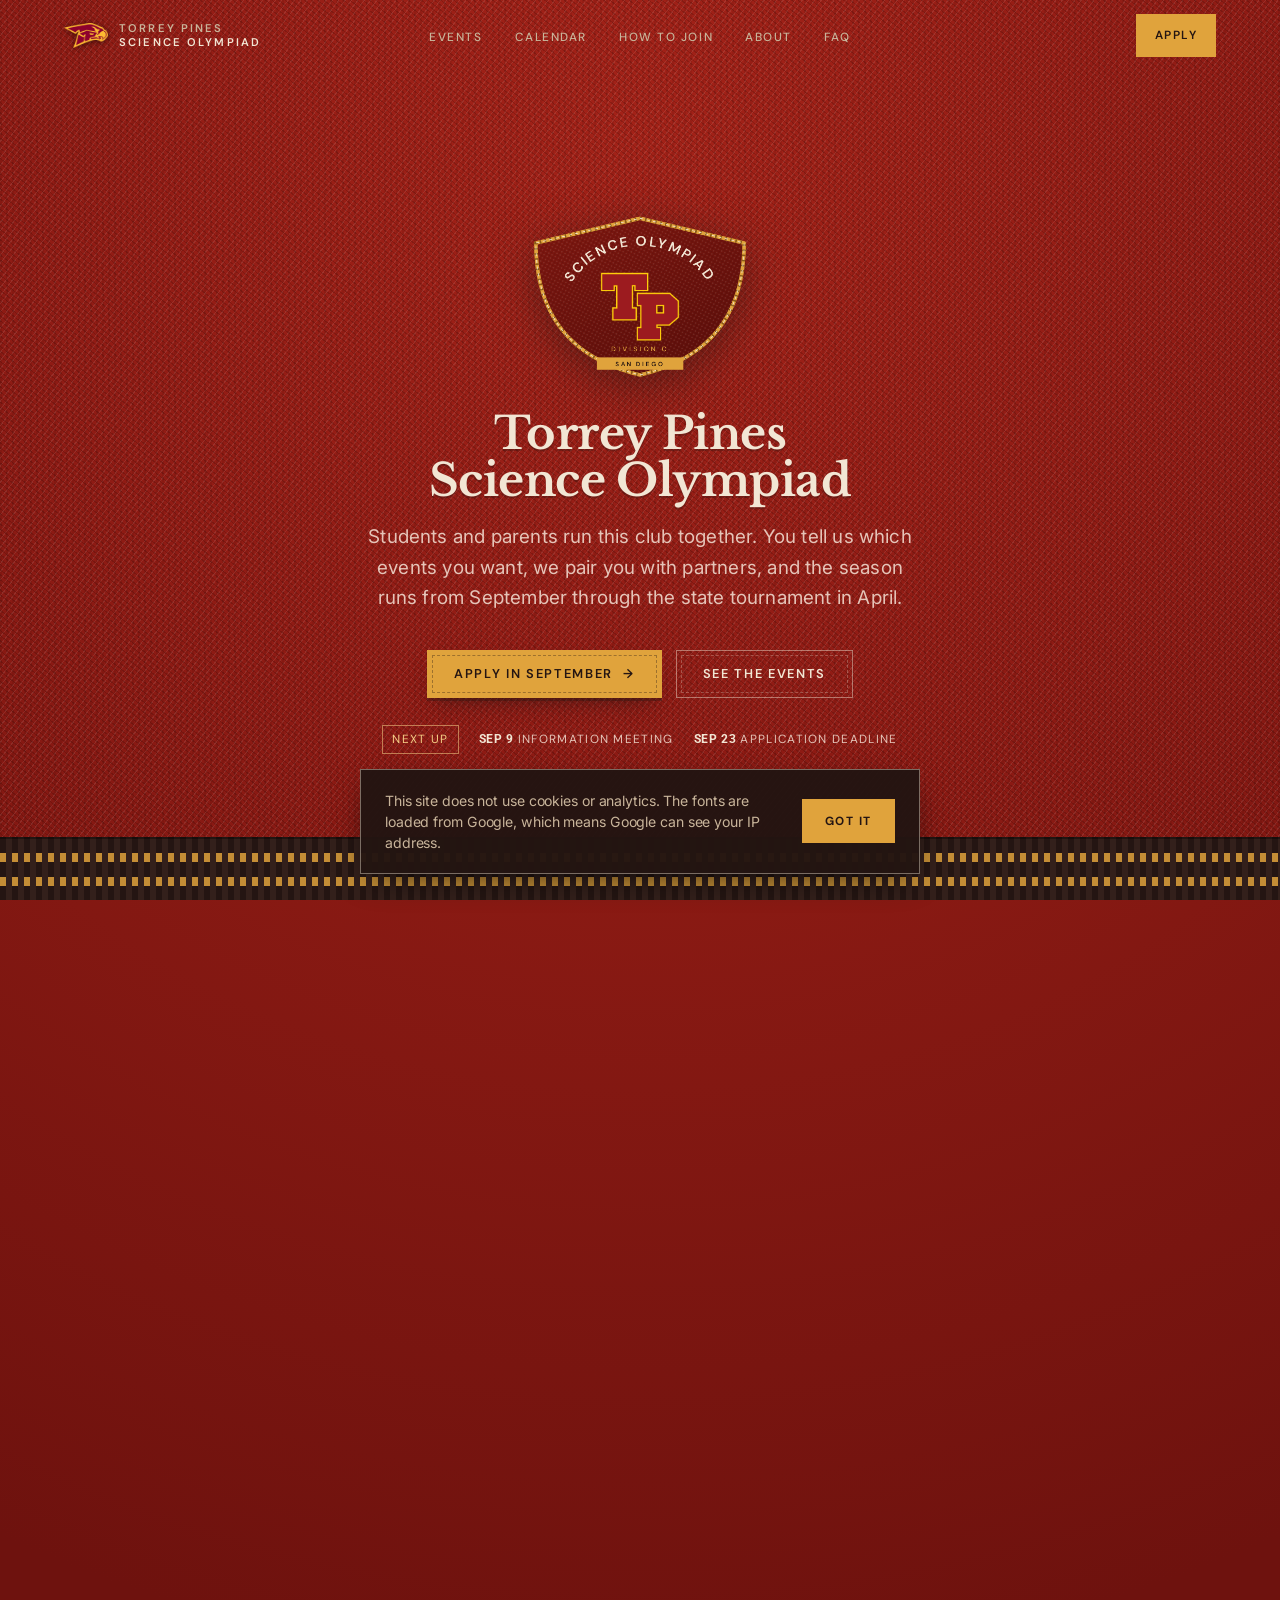
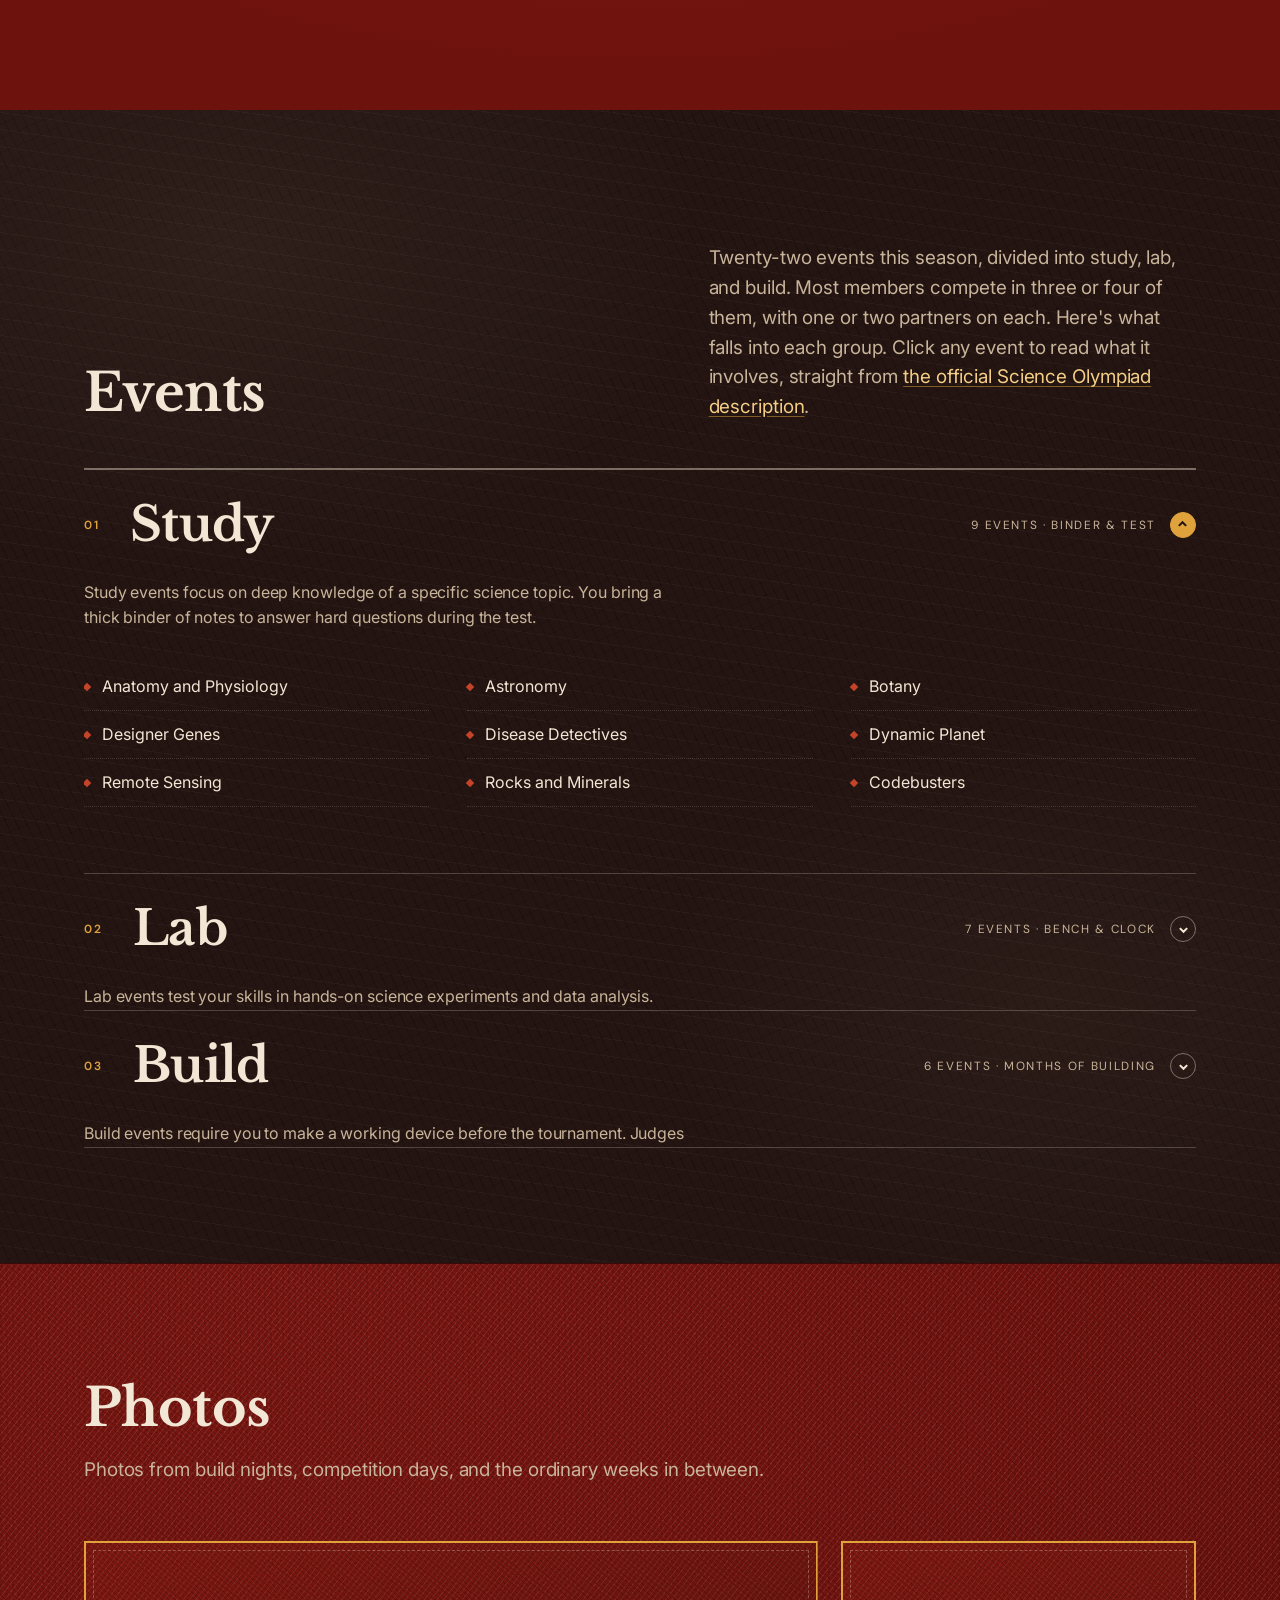
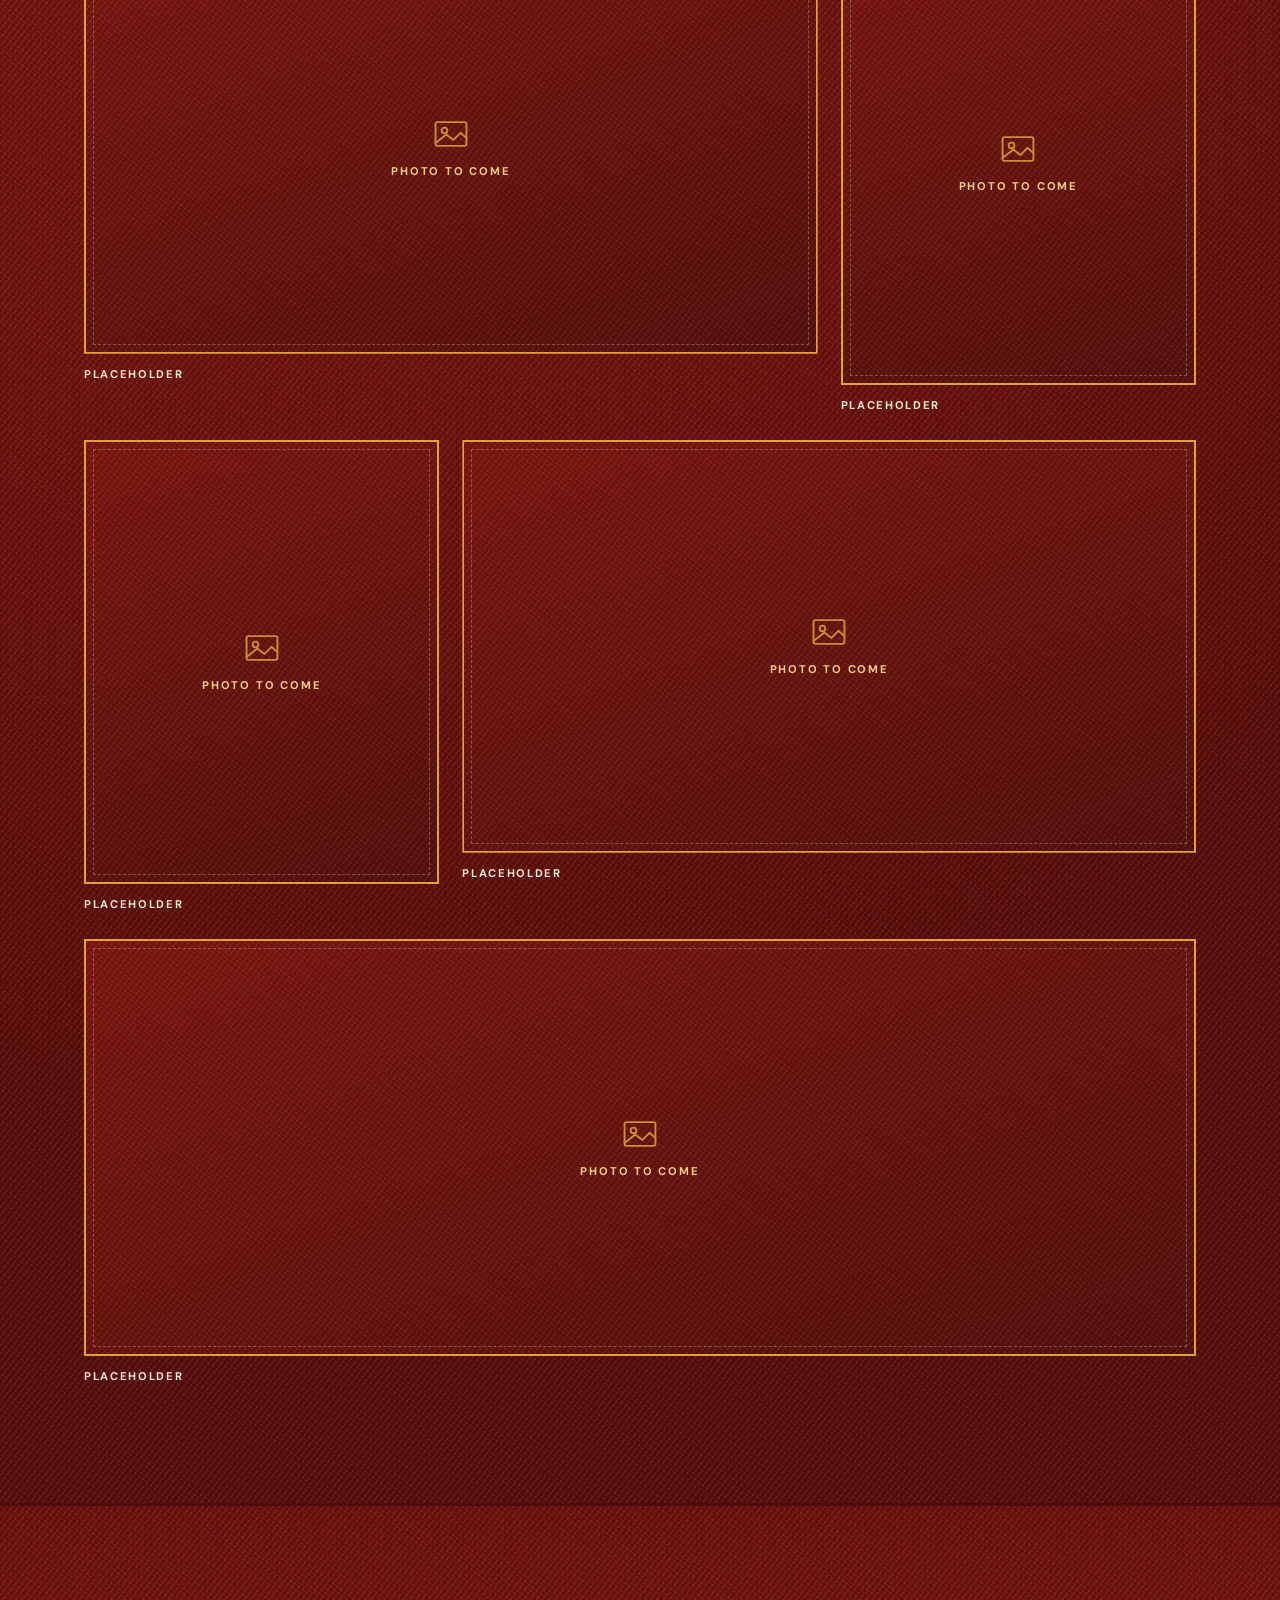
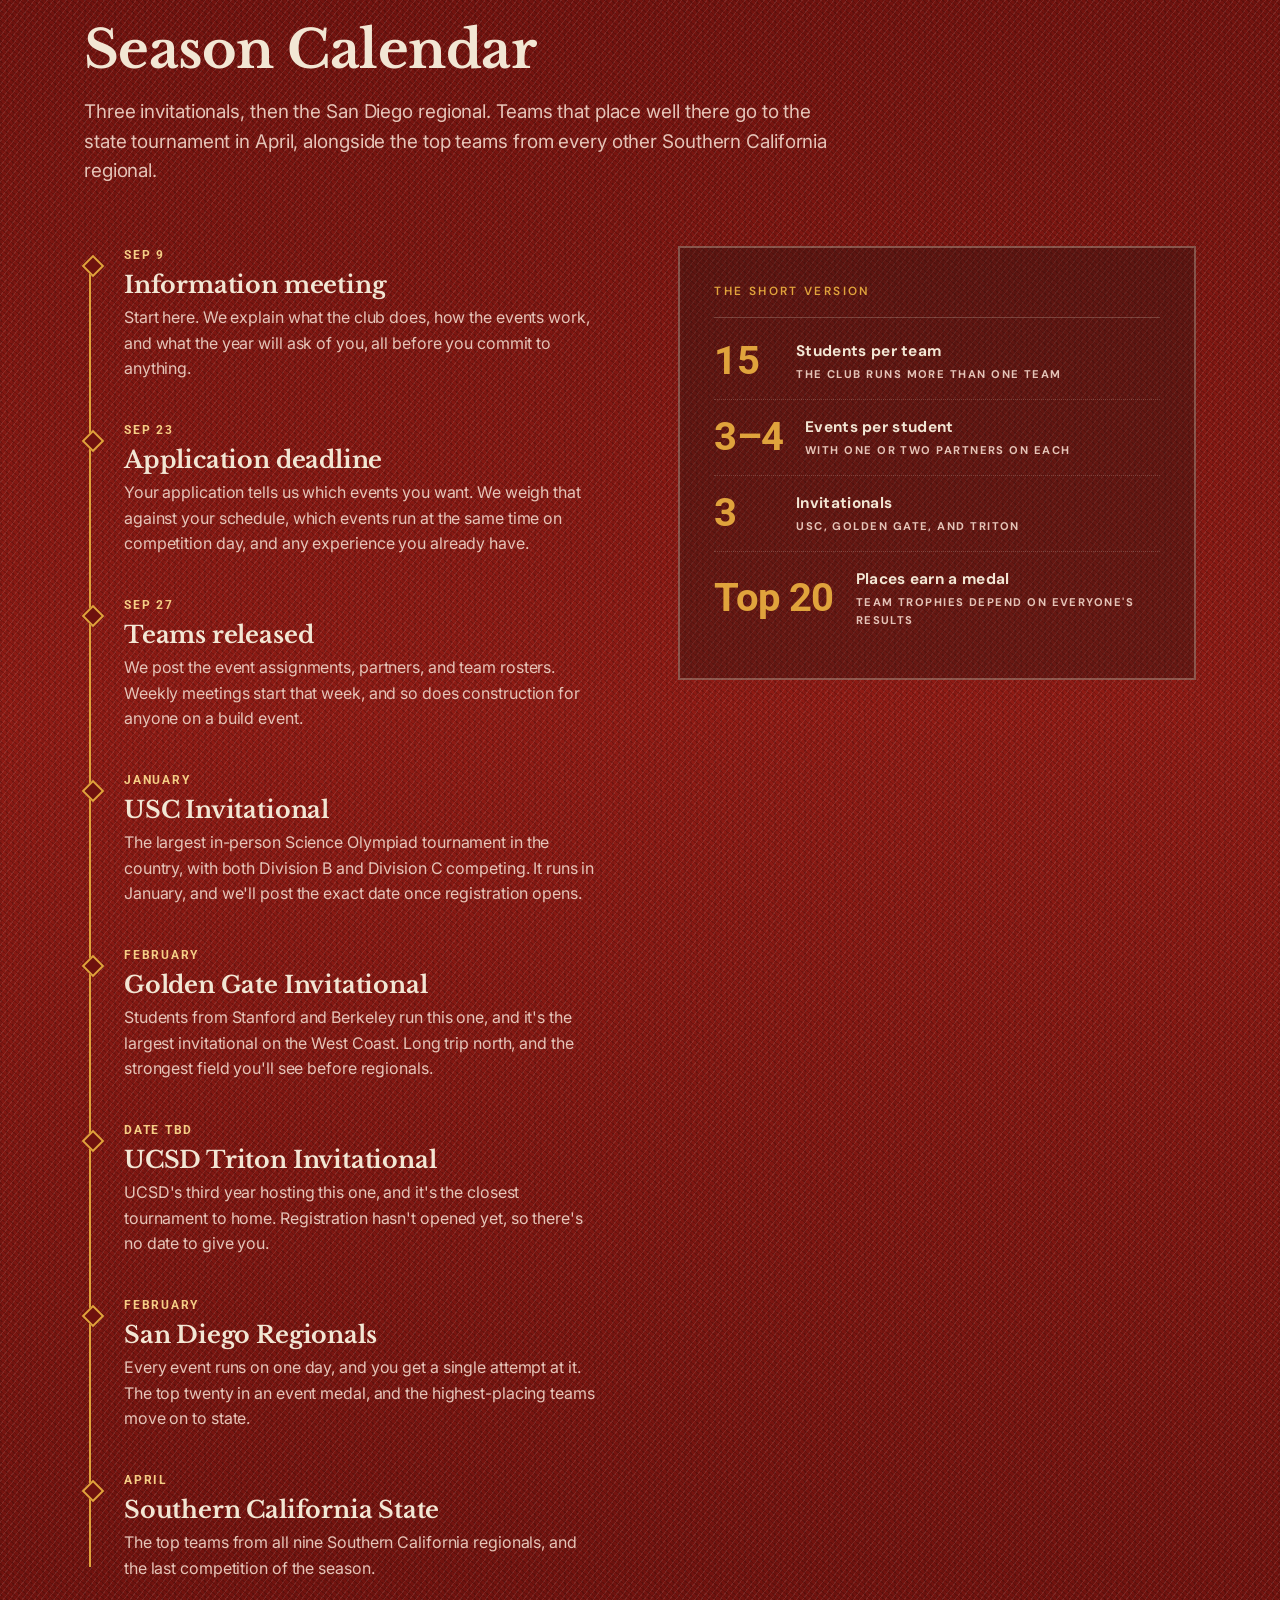
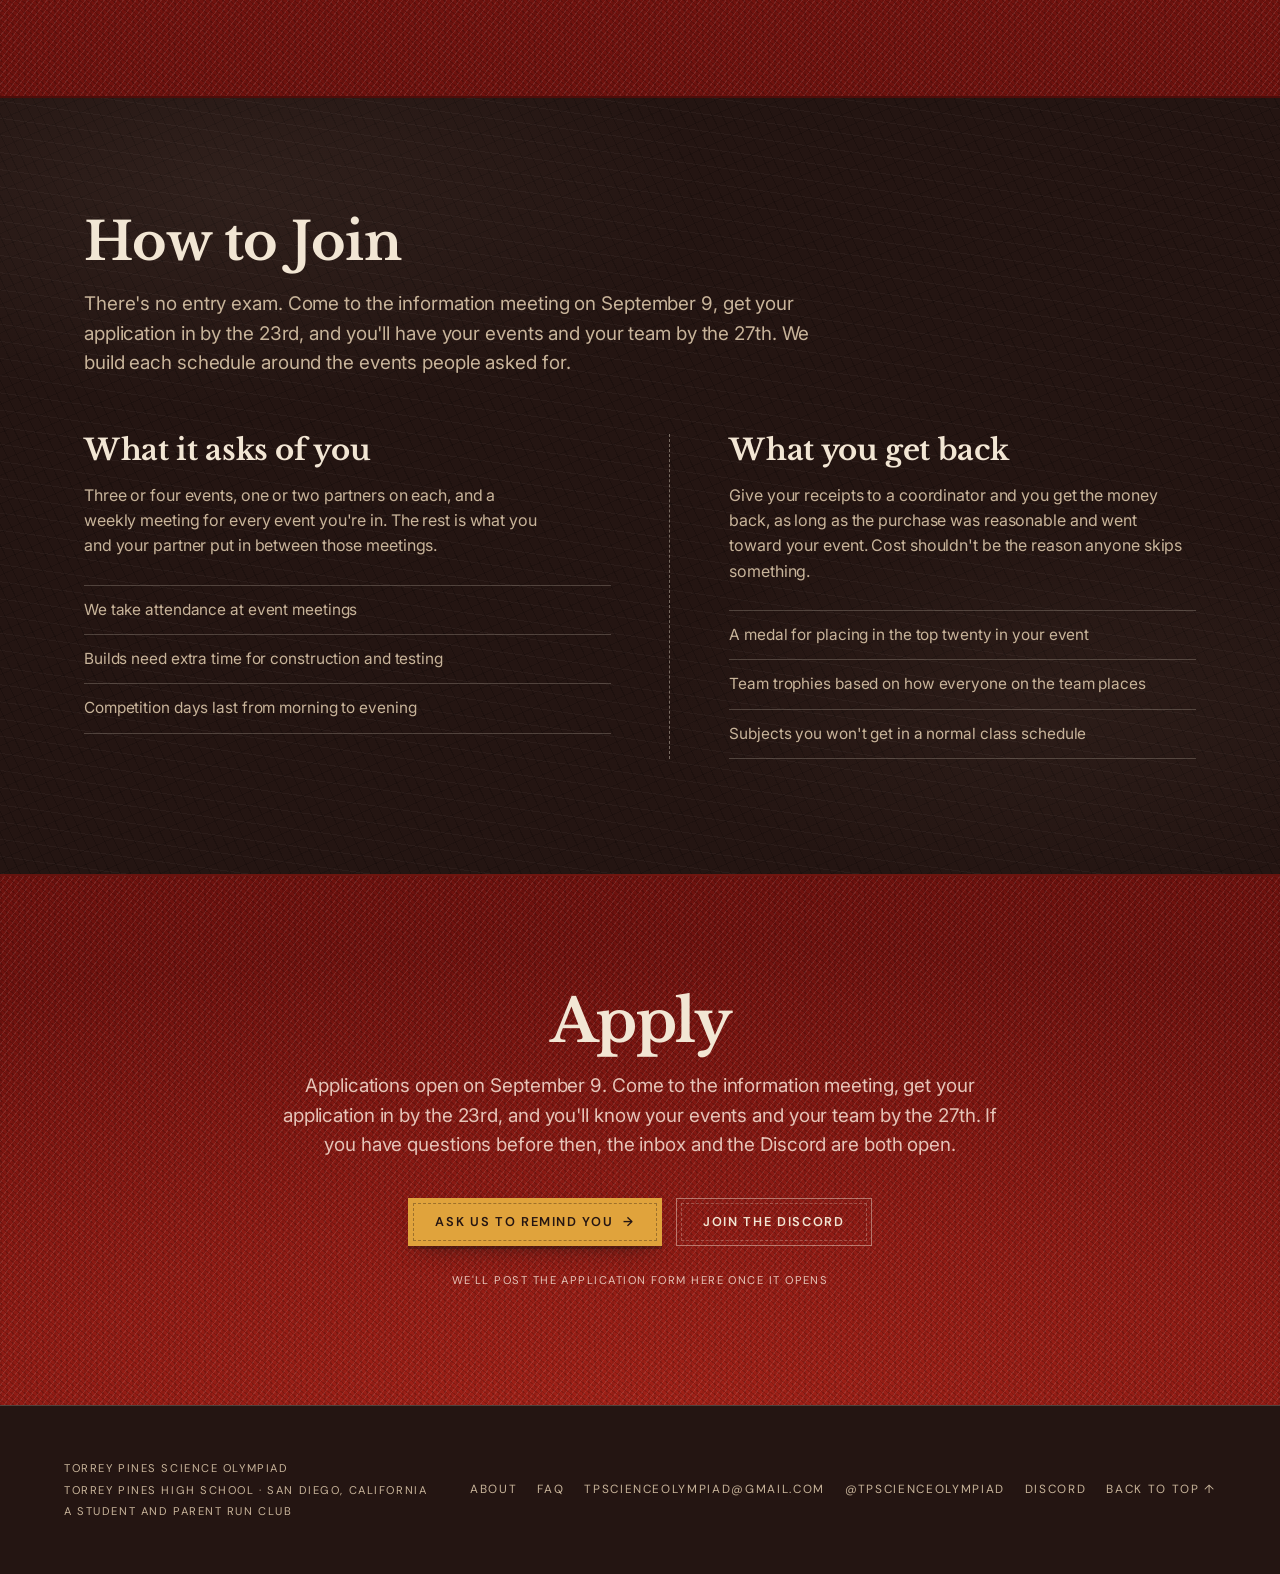
==== index.html @ 306f5f59 "changes" ====
<!DOCTYPE html>
<html lang="en">
<head>
<meta charset="UTF-8">
<meta name="viewport" content="width=device-width, initial-scale=1.0">
<meta name="description" content="The Science Olympiad club at Torrey Pines High School in San Diego, run by students and parents together. Twenty-two events, teams of fifteen students, and applications that open every September.">
<title>Torrey Pines Science Olympiad</title>

<!-- Tab icon + search/social preview: the school mark -->
<link rel="icon" type="image/png" href="Torrey-Pines-High-School-Logo.png">
<link rel="apple-touch-icon" href="Torrey-Pines-High-School-Logo.png">
<meta property="og:title" content="Torrey Pines Science Olympiad">
<meta property="og:description" content="The Science Olympiad club at Torrey Pines High School in San Diego. Twenty-two events, teams of fifteen students, and applications that open every September.">
<meta property="og:image" content="Torrey-Pines-High-School-Logo.png">
<meta property="og:type" content="website">
<meta name="twitter:card" content="summary_large_image">

<link rel="preconnect" href="https://fonts.googleapis.com">
<link rel="preconnect" href="https://fonts.gstatic.com" crossorigin>
<link href="https://fonts.googleapis.com/css2?family=DM+Sans:wght@500;700&family=Inter:wght@400;500;600&family=Libre+Baskerville:wght@700&family=Roboto:wght@400;500;700&display=swap" rel="stylesheet">

<link rel="stylesheet" href="styles.css">

<!-- Arms the JS-only states (scroll reveals, collapsed accordions) before
     first paint. Without this they arm in main.js and the page visibly
     flashes fully-open, then collapses. With JS off the class never lands
     and every one of those states stays open and readable. -->
<script>document.documentElement.classList.add('js');</script>
</head>
<body>
<!--
  THESIS: Science Olympiad medals are varsity awards that never get varsity
  treatment. This page gives the team the jacket, and refuses the dark-navy
  particle-canvas "science site" the category always ships.
  OWN-WORLD: Melton wool red (#8E1B14) as the field, chenille ember (#C4442A),
  gold bullion (#E0A33C), bone thread (#F2E6D4) on sleeve leather (#241512).
  Chain-stitch dashed seams, knit hem banding, felt grain, sewn-label buttons.
  Libre Baskerville display (the diploma serif) / Inter body / DM Sans labels
  and patch lettering / Roboto tabular figures.
  STORY: A TPHS student sees a team that treats its science like a varsity
  sport, finds the events they'd compete in, sees the season, signs up.
  FIRST VIEWPORT: Full-bleed wool field; a drawn-on chenille crest patch at
  jacket scale centered; uppercase display headline beneath; two sewn-label
  actions, "Sign up for tryouts" primary in bullion; knit hem closes the fold.
  FORM: Varsity Chenille, candidate 5 of the grounded list; seed key 071bee8f.
  FINISH: unreviewed and undocumented is unfinished; this build ends with the
  finish review, the verdict, and DESIGN.md
-->

<a class="skip" href="#main">Skip to content</a>

<!-- ══════════════════════════════════════════════════════════════════
     THE FALCON MARK
     The real school logo is used as an image asset: Torrey-Pines-High-School-Logo.png
     (or .svg) sitting beside this file. It is NOT redrawn or traced,
     the file itself is the mark, in the nav, the hero crest, and the
     scroll-driven flight.
     ══════════════════════════════════════════════════════════════════ -->

<nav class="nav" id="nav">
  <a class="mark" href="#top">
    <img class="mark-patch" src="Torrey-Pines-High-School-Logo.png" alt=""
         width="448" height="248" decoding="async">
    <span class="mark-txt"><span>Torrey Pines</span><b>Science Olympiad</b></span>
  </a>
  <div class="nav-panel" id="navPanel">
    <ul class="nav-links">
    <li><a href="#roster">Events</a></li>
    <li><a href="#season">Calendar</a></li>
    <li><a href="#how">How to join</a></li>
    <li><a href="about.html">About</a></li>
    <li><a href="faq.html">FAQ</a></li>
    </ul>
  </div>
  <div class="nav-end">
    <a class="nav-cta" href="#join">Apply</a>
    <button class="nav-toggle" id="navToggle" type="button"
            aria-expanded="false" aria-controls="navPanel">
      <svg viewBox="0 0 24 24" aria-hidden="true">
        <path d="M4 7h16"/><path d="M4 12h16"/><path d="M4 17h16"/>
      </svg>
      <span class="nav-toggle-t">Menu</span>
    </button>
  </div>
</nav>

<main id="main">

<!-- ══════ HERO ══════
     The hero is the falcon runway: a tall scroll stage whose canvas
     flies the school mark behind the pinned copy. -->
<header class="hero" id="top">
 <div class="hero-stage felt">
  <!-- Decorative. The flight carries no information the copy does not,
       so it is hidden from assistive tech rather than described to it. -->
  <canvas id="falconCanvas" class="hero-canvas" aria-hidden="true"></canvas>
  <div class="hero-body">
    <div>
      <!-- Chenille award patch, drawn as SVG and stitched on at load -->
      <svg class="crest" viewBox="0 0 520 340" role="img"
           aria-label="Torrey Pines Science Olympiad chenille award patch">
        <defs>
          <!-- chenille pile: soft vertical shading, the yarn catching light -->
          <linearGradient id="chen" x1="0" y1="0" x2="0" y2="1">
            <stop offset="0"   stop-color="#D9603F"/>
            <stop offset=".45" stop-color="#C4442A"/>
            <stop offset="1"   stop-color="#94261A"/>
          </linearGradient>
          <!-- felt shield backing -->
          <linearGradient id="feltbg" x1=".2" y1="0" x2=".8" y2="1">
            <stop offset="0" stop-color="#7C1710"/>
            <stop offset="1" stop-color="#5C0F0B"/>
          </linearGradient>
          <!-- chenille tufting texture -->
          <pattern id="tuft" width="7" height="7" patternUnits="userSpaceOnUse"
                   patternTransform="rotate(28)">
            <rect width="7" height="7" fill="none"/>
            <circle cx="1.6" cy="1.6" r="1.5" fill="#F2E6D4" opacity=".13"/>
            <circle cx="5.1" cy="5.1" r="1.3" fill="#241512" opacity=".16"/>
          </pattern>
          <!-- shield silhouette, reused as backing and clip -->
          <path id="shield"
                d="M260 18 L462 66 C462 214 386 292 260 322 C134 292 58 214 58 66 Z"/>
          <clipPath id="shieldClip"><use href="#shield"/></clipPath>

          <path id="arcTop" d="M124 150 A150 136 0 0 1 396 150"/>
        </defs>

        <!-- felt backing -->
        <use class="ring" href="#shield" fill="url(#feltbg)"/>
        <g clip-path="url(#shieldClip)">
          <use class="ring" href="#shield" fill="url(#tuft)"/>
        </g>

        <!-- bullion merrow edge: solid rope + stitch dashes -->
        <use class="ring" href="#shield" fill="none" stroke="#E0A33C" stroke-width="7"
             stroke-linejoin="round"/>
        <use class="ring" href="#shield" fill="none" stroke="#8A5A18" stroke-width="7"
             stroke-linejoin="round" stroke-dasharray="3 7" opacity=".7"/>
        <use class="ring" href="#shield" fill="none" stroke="#F2E6D4" stroke-width="1.4"
             stroke-linejoin="round" stroke-dasharray="6 7" opacity=".5"
             transform="translate(260 170) scale(.9) translate(-260 -170)"/>

        <!-- the school logo, embroidered onto the patch -->
        <g class="letter">
          <image href="cropped-faviconTP.png"
                 x="180" y="112" width="160" height="160"
                 preserveAspectRatio="xMidYMid meet"/>
        </g>

        <!-- arced chain-stitch lettering -->
        <text class="arcpath" font-family="DM Sans, system-ui, sans-serif"
              font-size="27" font-weight="600" letter-spacing="4"
              fill="#F2E6D4">
          <textPath href="#arcTop" startOffset="50%" text-anchor="middle">SCIENCE OLYMPIAD</textPath>
        </text>
        <!-- division line, straight-stitched under the letter -->
        <text class="arcpath" x="260" y="276" text-anchor="middle"
              font-family="DM Sans, system-ui, sans-serif" font-size="13"
              font-weight="500" letter-spacing="4" fill="#E0A33C"
              >DIVISION C</text>

        <!-- season bar, chain-stitched across the point -->
        <g class="yr">
          <rect x="176" y="288" width="168" height="24" fill="#E0A33C"/>
          <text x="260" y="305" text-anchor="middle"
                font-family="DM Sans, system-ui, sans-serif" font-size="12"
                font-weight="600" letter-spacing="3.4" fill="#241512">SAN DIEGO</text>
        </g>
      </svg>

      <h1 class="hero-title">Torrey Pines Science Olympiad</h1>
      <p class="hero-sub">Students and parents run this club together. You tell us which events you want, we pair you with partners, and the season runs from September through the state tournament in April.</p>

      <div class="hero-actions">
        <a class="label-btn" href="#join">Apply in September <span class="arw" aria-hidden="true">→</span></a>
        <a class="label-btn ghost" href="#roster">See the events</a>
      </div>

      <!-- next date up, straight from the calendar -->
      <p class="hero-next">
        <span class="hero-next-k">Next up</span>
        <span class="hero-next-v"><b>Sep&nbsp;9</b> Information meeting</span>
        <span class="hero-next-v"><b>Sep&nbsp;23</b> Application deadline</span>
      </p>
    </div>
  </div>

  <!-- Keep-scrolling cue. Decorative: JS shows it only at scroll position 0
       and removes it permanently on the first scroll. -->
  <div class="cue" aria-hidden="true"><span></span></div>

  <div class="hem" aria-hidden="true">
    <span class="hem-band a"></span>
    <span class="hem-band b"></span>
  </div>
 </div>
</header>

<!-- ══════ ROSTER ══════ -->
<section class="roster hide" id="roster">
  <div class="shell">
    <div class="roster-head">
      <h2 class="h2">Events</h2>
      <p class="lede">Twenty-two events this season, divided into study, lab, and build. Most members compete in three or four of them, with one or two partners on each. Here's what falls into each group. Click any event to read what it involves, straight from <a class="lede-a" href="https://www.soinc.org/learn/c-event-short-descriptions" target="_blank" rel="noopener">the official Science Olympiad description</a>.</p>
    </div>

    <div class="discipline">
      <button class="disc-row" aria-expanded="false" aria-controls="p-study">
        <span class="disc-num">01</span>
        <span class="disc-name">Study</span>
        <span class="disc-meta"><span>9 events · binder &amp; test</span>
          <span class="disc-chev"><svg viewBox="0 0 12 12" aria-hidden="true"><path d="M2 4.5 6 8.5 10 4.5"/></svg></span>
        </span>
      </button>
      <div class="disc-panel" id="p-study">
        <div class="disc-panel-in">
          <p class="disc-blurb">Study events focus on deep knowledge of a specific science topic. You bring a thick binder of notes to answer hard questions during the test.</p>
          <ul class="event-list">
            <li><button class="ev" type="button" aria-expanded="false"><i class="bul"></i><span class="ev-n">Anatomy and Physiology</span></button>
              <p class="ev-d">Participants will be assessed on their understanding of the anatomy and physiology for the Nervous, Special Senses, and Endocrine Systems of the human body.</p></li>
            <li><button class="ev" type="button" aria-expanded="false"><i class="bul"></i><span class="ev-n">Astronomy</span></button>
              <p class="ev-d">Teams will demonstrate an understanding of Stellar Evolution From Formation to Destruction.</p></li>
            <li><button class="ev" type="button" aria-expanded="false"><i class="bul"></i><span class="ev-n">Botany</span></button>
              <p class="ev-d ev-d--none">Science Olympiad hasn't published a description for this event yet.</p></li>
            <li><button class="ev" type="button" aria-expanded="false"><i class="bul"></i><span class="ev-n">Designer Genes</span></button>
              <p class="ev-d">Teams will answer questions, solve problems, and analyze data pertaining to classic, evolutionary, and molecular genetics.</p></li>
            <li><button class="ev" type="button" aria-expanded="false"><i class="bul"></i><span class="ev-n">Disease Detectives</span></button>
              <p class="ev-d">Participants will use their investigative skills in the scientific study of disease, injury, health, and disability in populations or groups of people.</p></li>
            <li><button class="ev" type="button" aria-expanded="false"><i class="bul"></i><span class="ev-n">Dynamic Planet</span></button>
              <p class="ev-d">Teams will complete tasks related to physical and geological oceanography.</p></li>
            <li><button class="ev" type="button" aria-expanded="false"><i class="bul"></i><span class="ev-n">Remote Sensing</span></button>
              <p class="ev-d">Participants will use remote sensing imagery, data, and computational process skills to complete tasks related to climate change processes in the Earth system.</p></li>
            <li><button class="ev" type="button" aria-expanded="false"><i class="bul"></i><span class="ev-n">Rocks and Minerals</span></button>
              <p class="ev-d">Teams will identify and classify rocks and minerals and demonstrate knowledge of how rocks and minerals help to understand geologic processes, interpretation of Earth's history, the development of natural resources, and use by society.</p></li>
            <li><button class="ev" type="button" aria-expanded="false"><i class="bul"></i><span class="ev-n">Codebusters</span></button>
              <p class="ev-d">Teams will cryptanalyze and decode encrypted messages using cryptanalysis techniques for historical and modern advanced ciphers.</p></li>
          </ul>
        </div>
      </div>
    </div>

    <div class="discipline">
      <button class="disc-row" aria-expanded="false" aria-controls="p-lab">
        <span class="disc-num">02</span>
        <span class="disc-name">Lab</span>
        <span class="disc-meta"><span>7 events · bench &amp; clock</span>
          <span class="disc-chev"><svg viewBox="0 0 12 12" aria-hidden="true"><path d="M2 4.5 6 8.5 10 4.5"/></svg></span>
        </span>
      </button>
      <div class="disc-panel" id="p-lab">
        <div class="disc-panel-in">
          <p class="disc-blurb">Lab events test your skills in hands-on science experiments and data analysis. You must measure items, test reactions, and write down your results quickly.</p>
          <ul class="event-list">
            <li><button class="ev" type="button" aria-expanded="false"><i class="bul"></i><span class="ev-n">Chemistry Lab</span></button>
              <p class="ev-d">Teams will complete one or more tasks and answer a series of questions involving the Science processes of chemistry, focused in the areas of chemical reactions/stoichiometry and kinetics.</p></li>
            <li><button class="ev" type="button" aria-expanded="false"><i class="bul"></i><span class="ev-n">Circuit Lab</span></button>
              <p class="ev-d">Participants must complete tasks and answer questions about electricity and magnetism.</p></li>
            <li><button class="ev" type="button" aria-expanded="false"><i class="bul"></i><span class="ev-n">Engineering CAD</span></button>
              <p class="ev-d">Teams will read a set of engineering drawings and collaborate to CAD parts in Onshape and then incorporate these parts with provided components to create an assembly.</p></li>
            <li><button class="ev" type="button" aria-expanded="false"><i class="bul"></i><span class="ev-n">Experimental Design</span></button>
              <p class="ev-d">This event will determine the participant's ability to design, conduct, and report the findings of an experiment entirely on-site.</p></li>
            <li><button class="ev" type="button" aria-expanded="false"><i class="bul"></i><span class="ev-n">Protein Modeling</span></button>
              <p class="ev-d">Students will use computer visualization and online resources to construct a physical model of a protein that is being used with CRISPR Cas9 to edit plant and animal genomes.</p></li>
            <li><button class="ev" type="button" aria-expanded="false"><i class="bul"></i><span class="ev-n">Thermodynamics</span></button>
              <p class="ev-d">Teams must construct an insulated device prior to the tournament that is designed to retain heat and complete a written test on thermodynamic concepts.</p></li>
            <li><button class="ev" type="button" aria-expanded="false"><i class="bul"></i><span class="ev-n">Water Quality</span></button>
              <p class="ev-d">Participants will be assessed on their understanding and evaluation of freshwater aquatic environments.</p></li>
          </ul>
        </div>
      </div>
    </div>

    <div class="discipline">
      <button class="disc-row" aria-expanded="false" aria-controls="p-build">
        <span class="disc-num">03</span>
        <span class="disc-name">Build</span>
        <span class="disc-meta"><span>6 events · months of building</span>
          <span class="disc-chev"><svg viewBox="0 0 12 12" aria-hidden="true"><path d="M2 4.5 6 8.5 10 4.5"/></svg></span>
        </span>
      </button>
      <div class="disc-panel" id="p-build">
        <div class="disc-panel-in">
          <p class="disc-blurb">Build events require you to make a working device before the tournament. Judges test your machine to see how well it performs against the rules.</p>
          <ul class="event-list">
            <li><button class="ev" type="button" aria-expanded="false"><i class="bul"></i><span class="ev-n">Boomilever</span></button>
              <p class="ev-d">Teams will design and build a cantilevered beam or truss structure that extends from a vertical Testing Wall and supports a load at a specified distance from the Testing Wall.</p></li>
            <li><button class="ev" type="button" aria-expanded="false"><i class="bul"></i><span class="ev-n">Electric Vehicle</span></button>
              <p class="ev-d">Teams design, build, and test one vehicle that uses electrical energy as its sole means of propulsion to travel as quickly as possible and stop close to a Target Point.</p></li>
            <li><button class="ev" type="button" aria-expanded="false"><i class="bul"></i><span class="ev-n">Hovercraft</span></button>
              <p class="ev-d">Prior to the competition, participants will design, construct, and calibrate a self-propelled air-levitated vehicle that moves down a track.</p></li>
            <li><button class="ev" type="button" aria-expanded="false"><i class="bul"></i><span class="ev-n">Mission Possible</span></button>
              <p class="ev-d ev-d--none">Science Olympiad hasn't published a description for this event yet.</p></li>
            <li><button class="ev" type="button" aria-expanded="false"><i class="bul"></i><span class="ev-n">Ping-Pong Parachute</span></button>
              <p class="ev-d">Prior to the tournament, teams will design, build and bring up to three bottle rockets to the tournament to launch a ping pong ball attached to a parachute to stay aloft for the greatest amount of time.</p></li>
            <li><button class="ev" type="button" aria-expanded="false"><i class="bul"></i><span class="ev-n">Wright Stuff</span></button>
              <p class="ev-d">Prior to the competition teams design, construct and test free flight rubber-powered monoplanes to achieve maximum time aloft.</p></li>
          </ul>
        </div>
      </div>
    </div>
  </div>
</section>

<!-- ══════ GALLERY ══════
     Photographs held the way the jacket holds a patch: merrow edge, chain
     stitch inset, felt behind. Deliberately uneven spans, a uniform grid of
     equal tiles is the one thing this page has refused everywhere else.

     TODO: replace each .plate div with a real image element. The figure owns
     the frame and the aspect-ratio, so the image only needs:
       class="shot-img", the src, width + height (its true pixel size),
       loading="lazy", decoding="async", and a real alt.
     Write the alt to describe what is happening in the frame, not "photo of
     team". Keep captions to what the picture actually shows, no placements
     or results the club has not published. -->
<section class="gallery felt" id="gallery">
  <div class="shell">
    <h2 class="h2">Photos</h2>
    <p class="lede">Photos from build nights, competition days, and the ordinary weeks in between. <!-- TODO: replace --></p>

    <div class="shots">
      <figure class="shot shot--lead sew">
        <div class="plate" role="img" aria-label="Placeholder: photograph to be added">
          <svg class="plate-mark" viewBox="0 0 32 32" aria-hidden="true">
            <rect x="3" y="6" width="26" height="20" rx="1.5"/>
            <circle cx="10.5" cy="13" r="2.4"/>
            <path d="M3 23.5 12 16.5 18 21 24 15 29 19.5"/>
          </svg>
          <span class="plate-note">Photo to come</span>
        </div>
        <figcaption><b>Placeholder</b> <!-- TODO: replace --></figcaption>
      </figure>

      <figure class="shot shot--a sew" data-d="1">
        <div class="plate" role="img" aria-label="Placeholder: photograph to be added">
          <svg class="plate-mark" viewBox="0 0 32 32" aria-hidden="true">
            <rect x="3" y="6" width="26" height="20" rx="1.5"/>
            <circle cx="10.5" cy="13" r="2.4"/>
            <path d="M3 23.5 12 16.5 18 21 24 15 29 19.5"/>
          </svg>
          <span class="plate-note">Photo to come</span>
        </div>
        <figcaption><b>Placeholder</b> <!-- TODO: replace --></figcaption>
      </figure>

      <figure class="shot shot--b sew">
        <div class="plate" role="img" aria-label="Placeholder: photograph to be added">
          <svg class="plate-mark" viewBox="0 0 32 32" aria-hidden="true">
            <rect x="3" y="6" width="26" height="20" rx="1.5"/>
            <circle cx="10.5" cy="13" r="2.4"/>
            <path d="M3 23.5 12 16.5 18 21 24 15 29 19.5"/>
          </svg>
          <span class="plate-note">Photo to come</span>
        </div>
        <figcaption><b>Placeholder</b> <!-- TODO: replace --></figcaption>
      </figure>

      <figure class="shot shot--c sew" data-d="1">
        <div class="plate" role="img" aria-label="Placeholder: photograph to be added">
          <svg class="plate-mark" viewBox="0 0 32 32" aria-hidden="true">
            <rect x="3" y="6" width="26" height="20" rx="1.5"/>
            <circle cx="10.5" cy="13" r="2.4"/>
            <path d="M3 23.5 12 16.5 18 21 24 15 29 19.5"/>
          </svg>
          <span class="plate-note">Photo to come</span>
        </div>
        <figcaption><b>Placeholder</b> <!-- TODO: replace --></figcaption>
      </figure>

      <figure class="shot shot--d sew">
        <div class="plate" role="img" aria-label="Placeholder: photograph to be added">
          <svg class="plate-mark" viewBox="0 0 32 32" aria-hidden="true">
            <rect x="3" y="6" width="26" height="20" rx="1.5"/>
            <circle cx="10.5" cy="13" r="2.4"/>
            <path d="M3 23.5 12 16.5 18 21 24 15 29 19.5"/>
          </svg>
          <span class="plate-note">Photo to come</span>
        </div>
        <figcaption><b>Placeholder</b> <!-- TODO: replace --></figcaption>
      </figure>
    </div>
  </div>
</section>

<!-- ══════ SEASON ══════ -->
<section class="season felt on-wool" id="season">
  <div class="shell">
    <h2 class="h2">Season Calendar</h2>
    <p class="lede">Three invitationals, then the San Diego regional. Teams that place well there go to the state tournament in April, alongside the top teams from every other Southern California regional. <!-- TODO: confirm 2027 dates as each tournament publishes them --></p>

    <div class="season-grid">
      <ol class="legs" id="legs">
        <span class="leg-fill" aria-hidden="true"></span>
        <li class="leg">
          <div class="leg-when">Sep 9</div>
          <h3>Information meeting</h3>
          <p>Start here. We explain what the club does, how the events work, and what the year will ask of you, all before you commit to anything.</p>
        </li>
        <li class="leg">
          <div class="leg-when">Sep 23</div>
          <h3>Application deadline</h3>
          <p>Your application tells us which events you want. We weigh that against your schedule, which events run at the same time on competition day, and any experience you already have.</p>
        </li>
        <li class="leg">
          <div class="leg-when">Sep 27</div>
          <h3>Teams released</h3>
          <p>We post the event assignments, partners, and team rosters. Weekly meetings start that week, and so does construction for anyone on a build event.</p>
        </li>
        <li class="leg">
          <div class="leg-when">January</div>
          <h3>USC Invitational</h3>
          <p>The largest in-person Science Olympiad tournament in the country, with both Division B and Division C competing. It runs in January, and we'll post the exact date once registration opens.</p>
        </li>
        <li class="leg">
          <div class="leg-when">February</div>
          <h3>Golden Gate Invitational</h3>
          <p>Students from Stanford and Berkeley run this one, and it's the largest invitational on the West Coast. Long trip north, and the strongest field you'll see before regionals.</p>
        </li>
        <li class="leg">
          <div class="leg-when">Date TBD</div>
          <h3>UCSD Triton Invitational</h3>
          <p>UCSD's third year hosting this one, and it's the closest tournament to home. Registration hasn't opened yet, so there's no date to give you.</p>
        </li>
        <li class="leg">
          <div class="leg-when">February</div>
          <h3>San Diego Regionals</h3>
          <p>Every event runs on one day, and you get a single attempt at it. The top twenty in an event medal, and the highest-placing teams move on to state.</p>
        </li>
        <li class="leg">
          <div class="leg-when">April</div>
          <h3>Southern California State</h3>
          <p>The top teams from all nine Southern California regionals, and the last competition of the season.</p>
        </li>
      </ol>

      <aside class="awards">
        <h3>The short version</h3>
        <div class="award">
          <div class="award-n">15</div>
          <div class="award-t">Students per team<em>The club runs more than one team</em></div>
        </div>
        <div class="award">
          <div class="award-n">3–4</div>
          <div class="award-t">Events per student<em>With one or two partners on each</em></div>
        </div>
        <div class="award">
          <div class="award-n">3</div>
          <div class="award-t">Invitationals<em>USC, Golden Gate, and Triton</em></div>
        </div>
        <div class="award">
          <div class="award-n">Top 20</div>
          <div class="award-t">Places earn a medal<em>Team trophies depend on everyone's results</em></div>
        </div>
      </aside>
    </div>
  </div>
</section>

<!-- ══════ HOW TO JOIN ══════
     Was four numbered step cards plus two bordered panels with kicker
     labels and checkmark bullets. The steps restated calendar legs 1-3
     verbatim, the kickers are a banned pattern, and a green tick beside
     "we take attendance" reads as a perk when it is an obligation.
     What is left is the only thing this section knows that the rest of
     the page does not: the trade. -->
<section class="join hide" id="how">
  <div class="shell">
    <h2 class="h2">How to Join</h2>
    <p class="lede">There's no entry exam. Come to the information meeting on September 9, get your application in by the 23rd, and you'll have your events and your team by the 27th. We build each schedule around the events people asked for.</p>

    <div class="deal">
      <div class="deal-col">
        <h3>What it asks of you</h3>
        <p>Three or four events, one or two partners on each, and a weekly meeting for every event you're in. The rest is what you and your partner put in between those meetings.</p>
        <ul>
          <li>We take attendance at event meetings</li>
          <li>Builds need extra time for construction and testing</li>
          <li>Competition days last from morning to evening</li>
        </ul>
      </div>

      <div class="deal-col">
        <h3>What you get back</h3>
        <p>Give your receipts to a coordinator and you get the money back, as long as the purchase was reasonable and went toward your event. Cost shouldn't be the reason anyone skips something.</p>
        <ul>
          <li>A medal for placing in the top twenty in your event</li>
          <li>Team trophies based on how everyone on the team places</li>
          <li>Subjects you won't get in a normal class schedule</li>
        </ul>
      </div>
    </div>
  </div>
</section>

<!-- ══════ CLOSE ══════ -->
<section class="close felt on-wool" id="join">
  <div class="shell">
    <h2 class="h2">Apply</h2>
    <p class="lede">Applications open on September 9. Come to the information meeting, get your application in by the 23rd, and you'll know your events and your team by the 27th. If you have questions before then, the inbox and the Discord are both open.</p>
    <div class="hero-actions">
      <a class="label-btn" href="mailto:tpscienceolympiad@gmail.com?subject=Remind%20me%20when%20applications%20open">Ask us to remind you <span class="arw" aria-hidden="true">→</span></a>
      <a class="label-btn ghost" href="https://discord.gg/jX9UzMf" target="_blank" rel="noopener">Join the Discord</a>
    </div>
    <p class="close-note"><!-- TODO: link the application form here once it opens -->We'll post the application form here once it opens</p>
  </div>
</section>

</main>

<footer class="foot">
  <div class="foot-mono">
    Torrey Pines Science Olympiad<br>
    Torrey Pines High School · San Diego, California<br>
    A student and parent run club
  </div>
  <div class="foot-links">
    <!-- About and FAQ live here as well as in the nav: the nav links are
         hidden below 900px, so without these two the only pages on the site
         would be unreachable from a phone. -->
    <a href="about.html">About</a>
    <a href="faq.html">FAQ</a>
    <a href="mailto:tpscienceolympiad@gmail.com">tpscienceolympiad@gmail.com</a>
    <a href="https://instagram.com/tpscienceolympiad" target="_blank" rel="noopener">@tpscienceolympiad</a>
    <a href="https://discord.gg/jX9UzMf" target="_blank" rel="noopener">Discord</a>
    <a href="#top">Back to top ↑</a>
  </div>
</footer>

<!-- Privacy notice. States what is actually true of this site. -->
<div class="cookie" id="cookieNotice" role="region" aria-label="Privacy notice" hidden>
  <p>This site does not use cookies or analytics. The fonts are loaded from Google, which means Google can see your IP address.</p>
  <button type="button" id="cookieOk">Got it</button>
</div>

<script src="main.js" defer></script>
</body>
</html>
---- styles.css ----
/* ═══════════════════════════════════════════════════════════════
   TORREY PINES SCIENCE OLYMPIAD, VARSITY CHENILLE
   Palette derived from a melton-wool letterman jacket:
     #6E120E  wool-deep    dark melton, the jacket in shadow
     #8E1B14  wool         the body of the jacket, primary field
     #C4442A  ember        chenille letter face / warm autumn red
     #E0A33C  bullion      gold bullion thread, medal metal
     #F2E6D4  bone         chain-stitch thread, cream twill
     #241512  leather      sleeve leather, near-black brown
   ═══════════════════════════════════════════════════════════════ */

:root{
  --wool-deep:#6E120E;
  --wool:#8E1B14;
  --ember:#C4442A;
  --bullion:#E0A33C;
  --bone:#F2E6D4;
  --leather:#241512;

  --bone-dim:#C8B49A;          /* bone at rest on leather */
  --wool-tint:#E5C4B8;         /* bone tinted from the wool hue */
  /* Bullion is the accent, but at 11-12px on a wool ground it computes to
     4.09:1 and fails AA. This is the same gold lifted until it clears 4.5:1
     on every wool stop the page uses, including the hero radial's lightest
     #A32218. Base --bullion stays for large text, rules, and fills. */
  --bullion-ink:#F5CE86;
  --stitch:rgba(242,230,212,.22);
  --stitch-strong:rgba(242,230,212,.42);

  /* ── TYPE SYSTEM ──────────────────────────────────────────────
     One serif against three sans faces, each with one job. They only
     read as a system because the roles never overlap:
       Libre Baskerville  display  headlines, serif, mixed case
       Inter              body     running prose, most readable at 16-18px
       DM Sans            ui       labels, nav, buttons, wide-tracked caps
       Roboto             data     dates, counters, tabular figures
     ─────────────────────────────────────────────────────────── */
  /* Baskerville is the classic diploma and certificate face, and Libre
     Baskerville is the screen cut of it: sturdy bowls and a high x-height,
     so it holds up at headline weight the way Georgia did. It ships 400/700
     and nothing heavier, which is exactly the range used here. Georgia stays
     as the fallback because the two are metrically close, so a slow font
     swap shifts shapes rather than reflowing the page. */
  --display:'Libre Baskerville', Georgia, 'Times New Roman', serif;
  --body:'Inter', system-ui, sans-serif;
  --ui:'DM Sans', system-ui, sans-serif;
  --data:'Roboto', system-ui, sans-serif;

  /* `--mono` kept as an alias so existing label rules keep working;
     it now points at the UI face rather than a monospace. */
  --mono:var(--ui);

  /* ── TYPE SCALE ───────────────────────────────────────────────
     Named for the job, not the value. Before this existed the label
     role alone was set at .68/.70/.72/.73/.74/.75rem across seventeen
     selectors, a 1.1px spread that read as drift, not hierarchy.
     Two label steps and two prose steps carry all of it. */
  --fs-micro:.62rem;      /* nav step-downs only, below the label steps */
  --fs-label-sm:.70rem;   /* quietest metadata: kickerless captions, footer */
  --fs-label:.74rem;      /* the standard wide-tracked cap label */
  --fs-btn:.80rem;        /* sewn-label buttons */
  --fs-note:.88rem;       /* skip link, privacy notice */
  --fs-prose-sm:.96rem;   /* dense supporting prose in lists and captions */
  --fs-prose:1rem;        /* running prose inside sections */

  --ease:cubic-bezier(.22,1,.36,1);
  --gutter:clamp(20px, 5vw, 72px);
  --rule:1px solid var(--stitch);
}

*{margin:0;padding:0;box-sizing:border-box}
/* No CSS smooth scroll on purpose. Native smooth has no duration control, so
   with a tall sticky runway in the page an anchor jump crawls through all of
   it. main.js glides on a capped duration instead. Setting it here as well
   would fight that, because the glide steps with plain scrollTo. */
html{-webkit-text-size-adjust:100%}

/* Anchor targets clear the fixed bar. The glide applies the same offset
   itself; this covers arriving on a hash URL directly, where the browser
   does the scrolling and no script is involved. */
section[id],header[id],main[id],div[id]{scroll-margin-top:clamp(72px,9vh,96px)}
/* Focus is moved to the landed section for keyboard users, but a scroll
   destination is not a control, so it gets no ring. tabindex="-1" is only
   ever set by the glide, so this cannot swallow a real control's focus
   state. Written unscoped because <main> is itself a target, via the skip
   link, and a descendant selector would have ringed the whole page. */
[tabindex="-1"]:focus{outline:none}
body{
  background:var(--leather);
  color:var(--bone);
  font-family:var(--body);
  /* Inter runs larger than the serif it replaced, so the scale steps
     down slightly and the line-height tightens to match its shorter
     ascenders. */
  font-size:clamp(1rem,.96rem + .18vw,1.06rem);
  line-height:1.58;
  letter-spacing:-.006em;      /* Inter reads tighter set slightly negative */
  overflow-x:hidden;
  font-optical-sizing:auto;
  -webkit-font-smoothing:antialiased;
}
img,svg{max-width:100%;display:block}
::selection{background:var(--bullion);color:var(--leather)}

/* ── felt grain: subtle woven noise over wool fields ── */
.felt{position:relative;isolation:isolate}
.felt::before{
  content:'';position:absolute;inset:0;z-index:-1;pointer-events:none;
  opacity:.9;
  background-image:
    repeating-linear-gradient(38deg,  rgba(0,0,0,.16)      0 1px, transparent 1px 4px),
    repeating-linear-gradient(-52deg, rgba(255,255,255,.10) 0 1px, transparent 1px 5px),
    repeating-linear-gradient(90deg,  rgba(0,0,0,.07)      0 2px, transparent 2px 6px);
}

/* sleeve leather: a creased hide ground, not flat brown */
.hide{position:relative;isolation:isolate}
.hide::before{
  content:'';position:absolute;inset:0;z-index:-1;pointer-events:none;
  background-image:
    radial-gradient(60% 45% at 18% 12%, rgba(255,225,200,.055), transparent 62%),
    radial-gradient(50% 40% at 82% 78%, rgba(255,220,190,.04),  transparent 62%),
    repeating-linear-gradient(64deg,  rgba(0,0,0,.20) 0 1px, transparent 1px 9px),
    repeating-linear-gradient(-24deg, rgba(0,0,0,.14) 0 1px, transparent 1px 13px),
    repeating-linear-gradient(8deg,   rgba(255,255,255,.03) 0 1px, transparent 1px 17px);
}

/* ═══ FALCON MARK ═══
   The school logo, used as a real asset. Never traced or recolored,
   the file is the mark. */
.mark-patch{
  width:44px;height:auto;flex:none;
  filter:drop-shadow(0 1px 3px rgba(0,0,0,.55));
}
@media(max-width:560px){ .mark-patch{width:36px} }

/* ═══ SKIP LINK ═══ */
.skip{
  position:absolute;left:-9999px;top:0;z-index:999;
  background:var(--bullion);color:var(--leather);
  padding:12px 20px;font-family:var(--mono);font-size:var(--fs-note);font-weight:600;
}
.skip:focus{left:12px;top:12px}

/* ═══ NAV, a sewn label bar ═══ */
/* Three columns, not space-between. With space-between the links centre on
   the gap between the wordmark and the button, and because the wordmark is
   far the wider of the two that midpoint sits well right of the page centre.
   Equal 1fr side columns put the link row on the true centre line and keep
   it there no matter what the wordmark or the button grow to. */
.nav{
  position:fixed;top:0;left:0;right:0;z-index:90;
  display:grid;grid-template-columns:1fr auto 1fr;
  align-items:center;
  gap:16px;padding:14px var(--gutter);
  background:rgba(36,21,18,0);
  border-bottom:1px solid transparent;
  transition:background .5s var(--ease), border-color .5s var(--ease);
}
/* Columns pinned explicitly, never left to auto-placement: below 900px the
   link list is display:none and stops being a grid item, so an auto-placed
   button would slide into the empty middle column and sit centred. */
.nav .mark{grid-column:1;justify-self:start}
.nav .nav-panel{grid-column:2;justify-self:center}
.nav .nav-end{grid-column:3;justify-self:end;display:flex;align-items:center;gap:10px}

/* ── Menu toggle: hidden on desktop, the only nav on a phone ── */
.nav-toggle{
  display:none;align-items:center;gap:8px;
  min-height:44px;min-width:44px;padding:10px 12px;
  background:transparent;border:1px solid var(--stitch-strong);
  color:var(--bone);cursor:pointer;
  font-family:var(--ui);font-size:var(--fs-micro);font-weight:700;
  letter-spacing:.14em;text-transform:uppercase;
  transition:border-color .3s var(--ease), color .3s var(--ease);
}
.nav-toggle svg{
  width:19px;height:19px;flex:none;
  fill:none;stroke:currentColor;stroke-width:2;stroke-linecap:round;
}
.nav-toggle:hover,.nav-toggle:focus-visible{border-color:var(--bullion);color:var(--bullion)}
.nav-toggle svg path{transition:transform .35s var(--ease), opacity .25s var(--ease);transform-origin:center}
.nav[data-menu="open"] .nav-toggle svg path:nth-child(1){transform:translateY(5px) rotate(45deg)}
.nav[data-menu="open"] .nav-toggle svg path:nth-child(2){opacity:0}
.nav[data-menu="open"] .nav-toggle svg path:nth-child(3){transform:translateY(-5px) rotate(-45deg)}

/* The current page, announced by aria-current and now visible too. */
.nav-links a[aria-current="page"]{color:var(--bone)}
.nav-links a[aria-current="page"]::after{right:0}
.nav.pinned{
  background:rgba(36,21,18,.94);
  border-bottom-color:var(--stitch);
  backdrop-filter:saturate(1.4) blur(8px);
  -webkit-backdrop-filter:saturate(1.4) blur(8px);
}
.mark{
  display:inline-flex;align-items:center;gap:11px;
  text-decoration:none;color:var(--bone);
}
.mark-txt{
  font-family:var(--mono);font-size:var(--fs-label-sm);font-weight:600;
  letter-spacing:.19em;text-transform:uppercase;line-height:1.25;
  color:var(--bone-dim);
}
.mark-txt b{display:block;color:var(--bone);font-weight:600}

.nav-links{display:flex;align-items:center;gap:clamp(14px,2.2vw,30px);list-style:none}
.nav-links a{
  font-family:var(--mono);font-size:var(--fs-label);font-weight:500;
  letter-spacing:.13em;text-transform:uppercase;
  color:var(--bone-dim);text-decoration:none;
  padding:8px 2px;position:relative;transition:color .3s var(--ease);
}
.nav-links a::after{
  content:'';position:absolute;left:0;right:100%;bottom:2px;height:2px;
  background:var(--bullion);transition:right .4s var(--ease);
}
.nav-links a:hover,.nav-links a:focus-visible{color:var(--bone)}
.nav-links a:hover::after,.nav-links a:focus-visible::after{right:0}

.nav-cta{
  font-family:var(--mono);font-size:var(--fs-label);font-weight:600;
  letter-spacing:.12em;text-transform:uppercase;
  background:var(--bullion);color:var(--leather);
  padding:11px 18px;text-decoration:none;
  border:1px solid var(--bullion);
  transition:background .3s var(--ease), color .3s var(--ease);
  white-space:nowrap;
}
.nav-cta:hover,.nav-cta:focus-visible{background:transparent;color:var(--bullion)}

@media(max-width:900px){
  .nav-toggle{display:inline-flex}

  /* With JS off the links simply wrap onto a second row and stay usable.
     Nothing is ever hidden behind a control that cannot open. */
  .nav .nav-panel{grid-column:1 / -1;grid-row:2;justify-self:stretch}
  .nav .nav-links{
    flex-wrap:wrap;justify-content:center;margin-top:10px;
  }

  /* With JS it becomes a real disclosure panel under the bar. The height
     animates via grid-template-rows, the same mechanism the event accordion
     uses, rather than max-height, which the detector correctly flags as a
     layout-thrashing transition. Closed also sets visibility:hidden so the
     links leave the tab order instead of staying focusable inside a
     collapsed box. */
  .js .nav .nav-panel{
    position:absolute;top:100%;left:0;right:0;
    background:rgba(36,21,18,.985);
    border-bottom:1px solid var(--stitch);
    display:grid;grid-template-rows:0fr;visibility:hidden;
    transition:grid-template-rows .42s var(--ease), visibility .42s var(--ease);
  }
  .js .nav[data-menu="open"] .nav-panel{grid-template-rows:1fr;visibility:visible}
  .js .nav .nav-links{
    grid-column:auto;grid-row:auto;margin-top:0;
    display:block;overflow:hidden;padding:0 var(--gutter);
  }
  .js .nav-links li + li{border-top:1px dashed var(--stitch)}
  .js .nav-links a{
    display:flex;align-items:center;min-height:52px;padding:6px 0;
    font-size:var(--fs-label);
  }
  .js .nav-links a::after{display:none}
}
@media(max-width:900px) and (prefers-reduced-motion:reduce){
  .js .nav .nav-panel{transition:none}
}
@media(max-width:560px){
  .mark-txt{font-size:var(--fs-micro);letter-spacing:.14em}
  .nav-cta{padding:10px 12px;font-size:var(--fs-micro);letter-spacing:.08em}
  /* height:auto, never a fixed pair, the mark is 448x248, so forcing 30px
     against a 26px width stretched the falcon to twice its height. The
     file is the mark; it does not get reshaped to fit a slot. */
  .mark-patch{width:26px;height:auto}
}
@media(max-width:380px){
  .mark-txt{
    /* the second line carries the name; the school fits on the patch */
    font-size:var(--fs-micro);
  }
  .mark-txt span{display:none}
  .nav{padding:12px 14px;gap:10px}
  .nav-cta{padding:10px 10px;font-size:var(--fs-micro)}
}

/* ═══ HERO, the jacket back, and the falcon's runway ═══
   The hero is taller than the viewport: its extra height is the scroll
   distance the falcon flight is scrubbed across. The content itself is
   pinned with `position:sticky`, so the copy holds still while the mark
   flies behind it, then the whole thing scrolls away as one. */
.hero{
  position:relative;
  height:190vh;                 /* 1 viewport of hero + 0.9 of runway */
  background:
    radial-gradient(120% 90% at 50% 8%, #A32218 0%, var(--wool) 42%, var(--wool-deep) 100%);
}
.hero-stage{
  position:sticky;top:0;
  height:100svh;
  display:grid;grid-template-rows:1fr auto;
  overflow:hidden;
}
.hero-canvas{
  position:absolute;inset:0;width:100%;height:100%;
  display:block;z-index:1;pointer-events:none;
}
.hero-body{
  display:grid;place-items:center;
  padding:clamp(88px,14vh,140px) var(--gutter) clamp(28px,5vh,56px);
  text-align:center;
  position:relative;z-index:2;

  /* --yield runs 0→1→0 across the flight (set by main.js). The copy sits
     high at rest and slides down only while the falcon is overhead. */
  --yield:0;
  --yield-max:clamp(74px,10vh,116px);
  transform:translateY(calc(var(--yield) * var(--yield-max)));
  will-change:transform;
}
@media (prefers-reduced-motion:reduce){
  /* No flight, so nothing to yield to, the copy holds its resting place,
     and the runway collapses to one ordinary screen. */
  .hero-body{transform:none}
  .hero{height:auto}
  .hero-stage{position:relative;height:auto;min-height:100svh}
}
/* The badge sits low enough that the falcon's arc passes above it rather
   than through it, the margin is what buys that clearance on short
   viewports, where the arc has least room to work with. */
.crest{
  width:min(268px, 56vw, 30vh);height:auto;margin-inline:auto;
  /* Sits high at rest; the --yield shift below moves the whole block down
     while the falcon is overhead, so the badge only gives up room when
     the room is actually needed. */
  margin-top:clamp(34px,5vh,72px);
  filter:drop-shadow(0 10px 22px rgba(36,21,18,.5));
}

/* patch is sewn on at load; JS arms this, so no-JS shows it whole */
.js .crest .ring,.js .crest .arcpath,
.js .crest .letter,.js .crest .yr{opacity:0}
.crest .ring,.crest .letter,.crest .yr{
  transform-box:fill-box;transform-origin:center;
}
.hero-title{
  margin-top:clamp(18px,3vh,30px);
  font-family:var(--display);font-weight:700;
  /* vmin, not vw: on a short wide screen (a Chromebook) the headline has to
     answer to the height it has, not just the width. Only this headline
     shrinks, the subtext and labels below keep their sizes. */
  font-size:clamp(1.75rem,1.05rem + 3.1vmin,3.5rem);
  line-height:1.04;letter-spacing:-.012em;
  color:var(--bone);
  max-width:15ch;margin-inline:auto;
  text-shadow:0 2px 0 rgba(36,21,18,.28);
  text-wrap:balance;
}
/* Its own element, not a span inside the h1. Nested there it inherited the
   headline's 15ch box, a child max-width can never exceed its parent's
   content box, so this paragraph set to roughly 25 characters a line on a
   phone regardless of the 40ch it asked for. Out here it gets a real
   measure, and the h1 is a heading again rather than a 40-word one. */
.hero-sub{
  font-family:var(--body);font-weight:400;
  font-size:clamp(.98rem,.92rem + .34vw,1.18rem);
  letter-spacing:.01em;line-height:1.62;
  color:var(--wool-tint);
  max-width:46ch;margin:clamp(14px,2vh,20px) auto 0;
  text-wrap:pretty;
}
.hero-actions{
  margin-top:clamp(24px,4vh,40px);
  display:flex;flex-wrap:wrap;gap:14px;justify-content:center;
}

/* sewn-label button */
.label-btn{
  --lb-bg:var(--bullion);--lb-fg:var(--leather);--lb-edge:var(--bullion);
  position:relative;display:inline-flex;align-items:center;gap:10px;
  min-height:48px;padding:13px 26px;
  background:var(--lb-bg);color:var(--lb-fg);
  border:1.5px solid var(--lb-edge);
  font-family:var(--mono);font-weight:600;font-size:var(--fs-btn);
  letter-spacing:.13em;text-transform:uppercase;text-decoration:none;
  transition:transform .4s var(--ease), box-shadow .4s var(--ease),
             background .3s var(--ease), color .3s var(--ease);
  box-shadow:0 3px 0 rgba(36,21,18,.3), 0 10px 22px -10px rgba(36,21,18,.7);
}
.label-btn::after{
  content:'';position:absolute;inset:4px;border:1px dashed rgba(36,21,18,.35);
  pointer-events:none;transition:inset .4s var(--ease);
}
.label-btn:hover,.label-btn:focus-visible{
  transform:translateY(-3px);
  box-shadow:0 6px 0 rgba(36,21,18,.3), 0 18px 30px -12px rgba(36,21,18,.8);
}
.label-btn:hover::after{inset:6px}
.label-btn:active{transform:translateY(-1px)}
.label-btn .arw{transition:transform .4s var(--ease)}
.label-btn:hover .arw{transform:translateX(5px)}

.label-btn.ghost{
  --lb-bg:transparent;--lb-fg:var(--bone);--lb-edge:rgba(242,230,212,.45);
  box-shadow:none;
}
.label-btn.ghost::after{border-color:rgba(242,230,212,.28)}
.label-btn.ghost:hover{--lb-edge:var(--bone);box-shadow:none;background:rgba(242,230,212,.08)}

/* next-date line under the hero actions */
.hero-next{
  margin-top:clamp(20px,3vh,30px);
  display:flex;flex-wrap:wrap;justify-content:center;align-items:center;
  gap:8px clamp(12px,2vw,20px);
  font-family:var(--mono);font-size:var(--fs-label);letter-spacing:.11em;
  text-transform:uppercase;color:var(--wool-tint);
}
.hero-next-k{
  color:var(--bullion-ink);border:1px solid rgba(245,206,134,.55);
  padding:4px 9px;
}
.hero-next-v b{
  font-family:var(--data);color:var(--bone);font-weight:700;
  letter-spacing:.05em;font-variant-numeric:tabular-nums;
}

/* ── SHORT VIEWPORTS (laptops, Chromebooks, landscape phones) ──
   The hero has a fixed budget: nav + badge + headline + subtext + actions
   + dates + hem must fit one screen. On a short screen everything scales
   down together so the hem stays on-screen and the dates keep their
   breathing room above it, rather than the bottom rows being pushed off. */
@media (max-height: 860px) and (min-width: 700px){
  .crest{width:min(196px,38vw,23vh);margin-top:clamp(28px,4vh,56px)}
  .hero-title{font-size:clamp(1.6rem,.95rem + 2.6vmin,2.9rem)}
  .hero-body{padding-top:0;padding-bottom:clamp(16px,2.6vh,26px)}
  .hero-sub{font-size:var(--fs-prose-sm)}
  .hero-actions{margin-top:clamp(18px,2.6vh,26px)}
  .hero-next{margin-top:clamp(16px,2.4vh,24px)}
}
@media (max-height: 720px) and (min-width: 700px){
  .crest{width:min(148px,30vw,19vh);margin-top:clamp(22px,3vh,44px)}
  .hero-title{font-size:clamp(1.45rem,.9rem + 2.2vmin,2.4rem)}
  .hero-body{padding-top:0}
}

/* Phones: the same budget, tighter. The hem must stay on screen, so the
   badge and headline give up the room rather than the bottom rows. */
@media (max-width: 699px){
  .crest{width:min(168px,38vw);margin-top:clamp(24px,3.5vh,48px)}
  .hero-title{font-size:clamp(1.5rem,1rem + 3.4vmin,2.3rem)}
  .hero-body{padding-top:0;padding-bottom:clamp(12px,2.2vh,20px)}
  .hero-actions{margin-top:clamp(16px,2.4vh,24px)}
  .hero-next{margin-top:clamp(14px,2.2vh,20px)}
}
@media (max-width: 699px) and (max-height: 700px){
  .crest{width:min(98px,22vw);margin-top:clamp(16px,2.5vh,32px)}
  .hero-title{font-size:clamp(1.2rem,.9rem + 2.4vmin,1.6rem)}
  .hero-body{padding-top:0;padding-bottom:clamp(10px,1.8vh,16px)}
  .hero-sub{font-size:var(--fs-note)}
  .hero-actions{margin-top:clamp(12px,1.8vh,18px)}
  .hero-next{margin-top:clamp(10px,1.6vh,16px)}
}

/* jacket knit hem at the bottom of the hero */
.hem{
  position:relative;z-index:2;
  /* border-box so the 2px top border stays inside the hem's height,
     otherwise the stage overflows its 100svh by the border width. */
  box-sizing:border-box;
  height:clamp(52px,7vh,74px);
  background:
    repeating-linear-gradient(90deg,
      var(--leather) 0 6px,
      #33201b 6px 12px);
  border-top:2px solid rgba(0,0,0,.35);
  display:flex;align-items:center;justify-content:center;
  overflow:hidden;
}
.hem-band{
  position:absolute;left:0;right:0;height:9px;
  background:repeating-linear-gradient(90deg,var(--bullion) 0 6px, transparent 6px 12px);
  opacity:.85;
}
.hem-band.a{top:14px}
.hem-band.b{bottom:14px}

/* ═══ KEEP-SCROLLING CUE ═══
   A chain stitch running off the fold, sitting just above the knit hem.
   Armed by JS only at scroll position 0 and removed on the first scroll,
   it plays three times at most and then is gone for the session. */
.cue{
  position:absolute;left:0;right:0;z-index:3;
  bottom:calc(clamp(52px,7vh,74px) + 16px);
  display:flex;justify-content:center;
  pointer-events:none;
}
.cue span{
  display:block;width:2px;height:26px;
  background:repeating-linear-gradient(180deg,
    var(--bullion) 0 5px, transparent 5px 10px);
  opacity:0;
}
.js .hero[data-cue] .cue span{animation:cueStitch 2s var(--ease) 3}
/* On short viewports the copy runs close to the hem, drop the cue rather
   than let it collide with the last line. */
@media (max-height:600px){.cue{display:none}}
@keyframes cueStitch{
  0%  {opacity:0;  transform:translateY(-12px) scaleY(.45)}
  22% {opacity:.95}
  72% {opacity:.95}
  100%{opacity:0;  transform:translateY(15px)  scaleY(1)}
}

/* ═══ SECTION SHELL ═══ */
.shell{max-width:1240px;margin-inline:auto;padding:clamp(64px,9vw,124px) var(--gutter)}
.h2{
  font-family:var(--display);font-weight:700;
  font-size:clamp(1.85rem,1.2rem + 2.6vw,3.3rem);
  line-height:1.1;letter-spacing:-.01em;
  max-width:20ch;
}
.lede{
  font-size:clamp(1.02rem,.98rem + .3vw,1.18rem);
  max-width:62ch;margin-top:18px;color:var(--bone-dim);
}
.on-wool .lede{color:var(--wool-tint)}
/* Inline link inside a lede. Underlined rather than colour-only, so it does
   not rely on hue alone to read as a link. */
.lede-a{
  color:var(--bullion-ink);
  text-decoration:underline;text-underline-offset:3px;
  text-decoration-color:rgba(224,163,60,.5);
  transition:text-decoration-color .3s var(--ease);
}
.lede-a:hover,.lede-a:focus-visible{text-decoration-color:var(--bullion)}

/* ═══ ROSTER, the printed program, three disciplines ═══ */
.roster{background:var(--leather)}
.roster-head{
  display:grid;grid-template-columns:minmax(0,1fr) minmax(0,.85fr);
  gap:clamp(20px,4vw,64px);align-items:end;
  padding-bottom:clamp(30px,4vw,46px);
  border-bottom:2px solid var(--stitch-strong);
}
@media(max-width:820px){.roster-head{grid-template-columns:1fr;align-items:start}}

.discipline{border-bottom:var(--rule)}
.disc-row{
  width:100%;display:grid;
  grid-template-columns:auto minmax(0,1fr) auto;
  gap:clamp(14px,2.4vw,30px);align-items:center;
  padding:clamp(20px,2.6vw,30px) 0;
  background:none;border:0;color:inherit;text-align:left;cursor:pointer;
  font:inherit;
  transition:transform .45s var(--ease);
}
.disc-row:hover{transform:translateX(12px)}
.disc-num{
  font-family:var(--mono);font-size:var(--fs-label);font-weight:600;
  letter-spacing:.16em;color:var(--bullion);
}
.disc-name{
  font-family:var(--display);font-weight:700;
  font-size:clamp(1.58rem,1.05rem + 2.5vw,3rem);
  line-height:1.04;letter-spacing:-.012em;
  color:var(--bone);
  transition:color .35s var(--ease);
}
.disc-row:hover .disc-name{color:var(--ember)}
.disc-meta{
  font-family:var(--mono);font-size:var(--fs-label);letter-spacing:.14em;
  text-transform:uppercase;color:var(--bone-dim);
  display:flex;align-items:center;gap:14px;
}
.disc-chev{
  width:26px;height:26px;flex:none;border:1px solid var(--stitch-strong);
  border-radius:50%;display:grid;place-items:center;
  transition:transform .5s var(--ease), background .35s var(--ease), border-color .35s var(--ease);
}
.disc-row[aria-expanded="true"] .disc-chev{transform:rotate(180deg);background:var(--bullion);border-color:var(--bullion)}
.disc-chev svg{width:11px;height:11px;stroke:var(--bone);stroke-width:2.2;fill:none}
.disc-row[aria-expanded="true"] .disc-chev svg{stroke:var(--leather)}
@media(max-width:640px){
  /* the count only. .disc-chev is also a span child, and hiding it stripped
     the one open/closed affordance the accordion has on a phone. */
  .disc-meta > span:not(.disc-chev){display:none}
}

/* Open by default, so with JS off the 22 events, the core content of this
   page, are readable rather than sealed behind an accordion that can never
   open. The `.js` class collapses them only once the script that can reopen
   them is confirmed to be running. */
.disc-panel{
  display:grid;grid-template-rows:1fr;
  transition:grid-template-rows .6s var(--ease);
}
.js .disc-panel{grid-template-rows:0fr}
.js .disc-panel[data-open]{grid-template-rows:1fr}
.disc-panel-in{overflow:hidden}
/* Columns are wider than the old 210px because each row can now open a
   description underneath its name, and 210px set that text at a width
   nobody wants to read. align-items:start keeps an opened row from
   stretching its neighbours to match its height. */
.event-list{
  list-style:none;
  display:grid;grid-template-columns:repeat(auto-fill,minmax(272px,1fr));
  align-items:start;
  gap:0 clamp(16px,3vw,40px);
  padding-bottom:clamp(24px,3.5vw,40px);
}
.event-list li{
  border-bottom:1px dotted rgba(242,230,212,.16);
  font-size:var(--fs-prose);
}
/* The event name is the control. A real <button> so it is tabbable, has a
   focus ring, and announces its expanded state, rather than a div with a
   click handler bolted on. It is full-bleed and 44px tall so the touch
   target is the whole row, not just the words. */
.event-list .ev{
  display:flex;align-items:baseline;gap:12px;
  width:100%;min-height:44px;padding:11px 0;
  background:none;border:0;border-radius:0;
  font:inherit;color:inherit;text-align:left;cursor:pointer;
}
.event-list .ev .bul{
  width:6px;height:6px;flex:none;background:var(--ember);
  transform:rotate(45deg);translate:0 -2px;
  transition:background .18s cubic-bezier(.22,1,.36,1),
             rotate .28s cubic-bezier(.22,1,.36,1);
}
.event-list .ev:hover .ev-n,
.event-list .ev:focus-visible .ev-n{color:var(--bullion-ink)}
.event-list .ev:hover .bul{background:var(--bullion)}
/* Open: the lozenge turns upright and gold, so an opened row reads as
   opened without adding a chevron the rest of this list does not have. */
.event-list .ev[aria-expanded="true"] .bul{
  background:var(--bullion);rotate:45deg;
}
.event-list .ev[aria-expanded="true"] .ev-n{color:var(--bone)}
.event-list .ev-n{transition:color .18s cubic-bezier(.22,1,.36,1)}

/* The official description. Collapsed by default only once JS has armed
   the list: with JS off every description stays open and readable. */
.event-list .ev-d{
  color:var(--bone-dim);
  font-size:var(--fs-prose-sm);line-height:1.6;
  padding:0 0 14px 18px;border-left:1px solid rgba(224,163,60,.34);
  margin:0 0 4px;
}
.event-list .ev-d--none{font-style:italic;color:rgba(200,180,154,.72)}
.js .event-list .ev-d{display:none}
.js .event-list li[data-open] .ev-d{display:block;animation:evIn .32s cubic-bezier(.22,1,.36,1) both}
@keyframes evIn{from{opacity:0;translate:0 -4px}to{opacity:1;translate:0 0}}
@media (prefers-reduced-motion:reduce){
  .js .event-list li[data-open] .ev-d{animation:none}
  .event-list .ev .bul{transition:none}
}
/* The open row stays in its own column rather than spanning the grid.
   Spanning pulled the row out of the column flow and left a ragged hole
   beside it, and reflowed every row below onto a new line. */
.disc-blurb{
  max-width:60ch;color:var(--bone-dim);
  padding-bottom:clamp(20px,3vw,32px);font-size:var(--fs-prose);
}
/* Breathing room under each event list. This used to be an empty <p> in
   the markup, which is padding wearing a costume and put three blank
   paragraphs in the accessibility tree. */
.disc-panel-in{padding-bottom:clamp(14px,2.4vw,26px)}

/* ═══ GALLERY, photographs held the way the jacket holds a patch ═══
   A third ground tone, darker than the season's wool, so leather → deep
   wool → wool still steps material and brightness rather than repeating.
   The spans are authored, not auto-fit: an even grid of identical tiles is
   the exact look the rest of this page refuses. */
.gallery{
  background:
    radial-gradient(120% 80% at 22% 0%, #7A1611 0%, var(--wool-deep) 58%, #5A0E0B 100%);
  border-block:1px solid rgba(0,0,0,.35);
}
.shots{
  display:grid;gap:clamp(14px,1.8vw,24px);
  margin-top:clamp(34px,5vw,56px);
  /* start, not the default stretch: a stretched figure lets the plate fill
     the whole row height and pushes its own caption out from under it. */
  align-items:start;
}
.shot{margin:0;min-width:0}

/* The plate: felt behind a merrow edge, with the chain stitch set inside it.
   When a real image replaces it the frame stays, the figure owns the edge,
   not the picture, so .shot-img inherits the identical treatment. */
/* No height:100%, the aspect-ratio sets the height. Height against a
   stretched grid item is what made the frame swallow its own caption. */
.shot .plate,.shot .shot-img{
  width:100%;display:block;
  aspect-ratio:var(--ar,3/2);
  border:2px solid var(--bullion);
  box-shadow:0 3px 0 rgba(36,21,18,.32), 0 14px 30px -14px rgba(0,0,0,.75);
}
.shot .shot-img{height:auto;object-fit:cover}
.shot .plate{
  position:relative;
  display:grid;place-content:center;justify-items:center;gap:10px;
  background:
    repeating-linear-gradient(38deg,  rgba(0,0,0,.16)       0 1px, transparent 1px 4px),
    repeating-linear-gradient(-52deg, rgba(255,255,255,.07) 0 1px, transparent 1px 5px),
    linear-gradient(160deg, #7C1710, #56100C);
}
/* chain stitch, inset, the same seam as the patch edge */
.shot .plate::after{
  content:'';position:absolute;inset:7px;pointer-events:none;
  border:1.5px dashed rgba(242,230,212,.30);
}
.plate-mark{
  width:clamp(26px,3.4vw,38px);height:auto;
  fill:none;stroke:var(--bullion);stroke-width:1.6;
  stroke-linecap:round;stroke-linejoin:round;opacity:.85;
}
.plate-note{
  font-family:var(--ui);font-size:var(--fs-label-sm);font-weight:700;
  letter-spacing:.16em;text-transform:uppercase;color:var(--bullion-ink);
}
.shot figcaption{
  margin-top:12px;
  font-family:var(--ui);font-size:var(--fs-label-sm);font-weight:500;
  letter-spacing:.06em;line-height:1.5;color:var(--wool-tint);
}
.shot figcaption b{
  display:block;font-weight:700;letter-spacing:.15em;text-transform:uppercase;
  color:var(--bone);margin-bottom:3px;
}

/* Lift on hover, matching the sewn-label buttons. Fine pointers only,
   there is no hover on a phone and a stuck :hover state reads as a bug. */
@media (hover:hover) and (pointer:fine){
  .shot .plate,.shot .shot-img{
    transition:transform .45s var(--ease), box-shadow .45s var(--ease);
  }
  .shot:hover .plate,.shot:hover .shot-img{
    transform:translateY(-4px);
    box-shadow:0 5px 0 rgba(36,21,18,.32), 0 22px 40px -16px rgba(0,0,0,.8);
  }
}

/* ── Sewing a patch down ──────────────────────────────────────────
   The frame clips open, then the basting stitch pulls tight from a loose
   18px to its final 7px, then the caption settles. One gesture in three
   beats. Deliberately NOT the crest's mechanism, that fades and scales
   its layers, and the hero keeps sole ownership of it.

   Each figure is observed on its own, so the
   closing band never fires while it is still below the fold. No new
   observer, no new script.

   The wipe direction follows the layout: paired figures in a row open
   toward each other, and the full-width closing band opens from its
   centre outward. */
.js .shot.sew{opacity:1;transform:none}          /* cancel the generic rise */
.js .shot.sew .plate,
.js .shot.sew .shot-img{clip-path:inset(var(--wipe,0 100% 0 0))}
.js .shot.sew .plate::after{inset:18px;opacity:0}
.js .shot.sew figcaption{opacity:0;transform:translateY(9px)}

.js .shot.sew.in .plate,
.js .shot.sew.in .shot-img{
  clip-path:inset(0 0 0 0);
  transition:clip-path .78s var(--ease) var(--d,0s);
}
.js .shot.sew.in .plate::after{
  inset:7px;opacity:1;
  transition:inset .55s var(--ease) calc(var(--d,0s) + .26s),
             opacity .34s var(--ease) calc(var(--d,0s) + .26s);
}
.js .shot.sew.in figcaption{
  opacity:1;transform:none;
  transition:opacity .45s var(--ease) calc(var(--d,0s) + .40s),
             transform .45s var(--ease) calc(var(--d,0s) + .40s);
}

/* stagger inside a row; the delay rides the same data-d the page already uses */
.shot{--d:0s}
.shot[data-d="1"]{--d:.10s}

/* Wipe origins. In the 2-up and 6-col grids the paired figures open toward
   each other; stacked in one column the same values read as an alternating
   left/right rhythm down the page, which is why they are not overridden. */
.shot--lead,.shot--b{--wipe:0 100% 0 0}   /* from the left edge  */
.shot--a,.shot--c{--wipe:0 0 0 100%}      /* from the right edge */
.shot--d{--wipe:0 50% 0 50%}              /* from the centre out */

/* One column on phones: every shot gets the same landscape crop so the
   column reads as a stack rather than a ragged staircase. Ratios are kept
   wide throughout, the section is a band inside a long page, not a
   destination gallery, so it should not out-weigh the events list above it. */
.shot{--ar:3/2}
.shot--d{--ar:2/1}

@media(min-width:620px){
  .shots{grid-template-columns:repeat(2,1fr)}
  .shot--lead,.shot--c,.shot--d{grid-column:span 2}
  .shot--a,.shot--b{--ar:4/5}
}
@media(min-width:940px){
  .shots{grid-template-columns:repeat(6,1fr)}
  /* row 1: heavy left · row 2: heavy right · row 3: a wide closing band */
  .shot--lead{grid-column:span 4;--ar:16/9}
  .shot--a   {grid-column:span 2;--ar:4/5}
  .shot--b   {grid-column:span 2;--ar:4/5}
  .shot--c   {grid-column:span 4;--ar:16/9}
  .shot--d   {grid-column:span 6;--ar:24/9}
}

/* ═══ SEASON, the schedule sewn down the sleeve ═══ */
.season{
  background:
    linear-gradient(180deg, var(--wool-deep) 0%, var(--wool) 45%, var(--wool-deep) 100%);
  border-block:2px solid rgba(0,0,0,.3);
}
.season-grid{
  display:grid;grid-template-columns:minmax(0,1fr) minmax(0,1fr);
  gap:clamp(34px,6vw,86px);align-items:start;
  margin-top:clamp(34px,5vw,60px);
}
@media(max-width:900px){.season-grid{grid-template-columns:1fr;gap:36px}}

.legs{position:relative;list-style:none;padding-left:clamp(26px,4vw,40px)}
.legs::before{
  content:'';position:absolute;left:5px;top:14px;bottom:14px;width:2px;
  background:repeating-linear-gradient(180deg,
     rgba(242,230,212,.5) 0 7px, transparent 7px 14px);
}
.leg-fill{
  position:absolute;left:5px;top:14px;width:2px;
  background:var(--bullion);
  height:calc(100% - 28px);transform:scaleY(0);transform-origin:top;
  transition:transform 1.5s var(--ease);
}
.legs.lit .leg-fill{transform:scaleY(1)}
.leg{position:relative;padding:0 0 clamp(26px,3.6vw,40px)}
.leg:last-child{padding-bottom:0}
.leg::before{
  content:'';position:absolute;
  left:calc(-1 * clamp(26px,4vw,40px) + 1px);top:12px;
  width:12px;height:12px;background:var(--wool-deep);
  border:2px solid var(--bullion);transform:rotate(45deg);
}
.leg-when{
  font-family:var(--data);font-size:var(--fs-label);font-weight:700;
  letter-spacing:.15em;text-transform:uppercase;color:var(--bullion-ink);
  font-variant-numeric:tabular-nums;
}
.leg h3{
  font-family:var(--display);font-weight:700;
  font-size:clamp(1.14rem,1rem + .62vw,1.48rem);letter-spacing:-.008em;
  margin:6px 0 7px;line-height:1.16;
}
.leg p{color:var(--wool-tint);max-width:48ch;font-size:var(--fs-prose)}

/* the award panel, bullion numbers, honest about being unverified */
.awards{
  border:2px solid rgba(242,230,212,.3);
  background:rgba(36,21,18,.34);
  padding:clamp(22px,3.4vw,34px);
  position:relative;
}
.awards h3{
  font-family:var(--mono);font-size:var(--fs-label);font-weight:600;
  letter-spacing:.2em;text-transform:uppercase;color:var(--bullion);
  padding-bottom:16px;margin-bottom:6px;border-bottom:1px solid rgba(242,230,212,.22);
}
.award{
  display:grid;grid-template-columns:auto minmax(0,1fr);
  gap:clamp(14px,2.4vw,22px);align-items:center;
  padding:15px 0;border-bottom:1px dotted rgba(242,230,212,.2);
}
.award:last-of-type{border-bottom:0}
.award-n{
  font-family:var(--data);font-weight:700;
  font-size:clamp(1.7rem,1.2rem + 1.8vw,2.5rem);line-height:1;
  color:var(--bullion);letter-spacing:-.02em;
  font-variant-numeric:tabular-nums;min-width:2.6ch;
}
.award-t{
  font-family:var(--ui);font-weight:700;
  font-size:var(--fs-prose-sm);letter-spacing:.02em;color:var(--bone);
}
.award-t em{
  display:block;font-family:var(--mono);font-style:normal;
  font-size:var(--fs-label-sm);letter-spacing:.13em;text-transform:uppercase;
  color:var(--wool-tint);margin-top:3px;
}

/* ═══ TRACKS, members vs. supporters, two sewn panels ═══ */
.join{background:var(--leather)}

/* ═══ THE DEAL, two plain columns, no cards ═══
   Deliberately not bordered panels. Two headings, two paragraphs, two
   lists, separated by the chain-stitch rule the rest of the page already
   uses. No kicker above the heading, no tick marks: a checkmark next to an
   obligation reads as a benefit, which is the opposite of what it says. */
.deal{
  display:grid;grid-template-columns:1fr;
  gap:clamp(40px,6vw,64px);
  margin-top:clamp(34px,5vw,56px);   /* same step off the lede as .shots */
}
@media(min-width:820px){
  /* The seam rides the left edge of the second column, so the space to its
     left is the grid gap and the space to its right is that column's padding.
     Those two have to match or the rule sits off-centre in its own gutter.
     One value drives both. */
  .deal{
    --gutter-half:clamp(38px,4.6vw,74px);
    grid-template-columns:1fr 1fr;
    gap:var(--gutter-half);
  }
  .deal-col + .deal-col{
    border-left:1px dashed var(--stitch-strong);
    padding-left:var(--gutter-half);
  }
}
.deal-col h3{
  font-family:var(--display);font-weight:700;
  font-size:clamp(1.34rem,1.1rem + .9vw,1.85rem);
  line-height:1.12;letter-spacing:-.012em;color:var(--bone);
}
.deal-col p{
  margin-top:clamp(12px,1.4vw,16px);color:var(--bone-dim);
  font-size:var(--fs-prose);max-width:46ch;
}
.deal-col ul{
  list-style:none;margin-top:clamp(18px,2.4vw,26px);
  display:grid;gap:0;
}
.deal-col li{
  font-size:var(--fs-prose-sm);color:var(--bone-dim);
  padding:12px 0;border-top:1px solid var(--stitch);
}
.deal-col li:last-child{border-bottom:1px solid var(--stitch)}

/* ═══ FAQ, chain-stitched disclosure rows ═══ */
.qa summary{padding-right:clamp(8px,3vw,40px)}
.qa{border-bottom:1px solid rgba(242,230,212,.28)}
.qa summary{
  list-style:none;cursor:pointer;
  display:flex;align-items:flex-start;gap:16px;
  padding:clamp(18px,2.2vw,24px) 0;
  font-family:var(--display);font-weight:700;
  font-size:clamp(1.04rem,.97rem + .44vw,1.28rem);line-height:1.22;
  letter-spacing:-.008em;color:var(--bone);
  transition:color .3s var(--ease);
}
.qa summary::-webkit-details-marker{display:none}
.qa summary::after{
  content:'';flex:none;margin-left:auto;margin-top:.3em;
  width:13px;height:13px;
  border-right:2px solid var(--bullion);border-bottom:2px solid var(--bullion);
  transform:rotate(45deg);transition:transform .45s var(--ease);
}
.qa[open] summary::after{transform:rotate(-135deg)}
.qa summary:hover{color:var(--bullion)}
.qa-body{
  overflow:hidden;
  padding-bottom:clamp(18px,2.4vw,26px);
}
.qa-body p{color:var(--wool-tint);max-width:62ch}
.qa[open] .qa-body{animation:qaOpen .5s var(--ease) both}
@keyframes qaOpen{
  from{opacity:0;transform:translateY(-8px)}
  to{opacity:1;transform:none}
}
@media (prefers-reduced-motion:reduce){
  .qa[open] .qa-body{animation:none}
}

/* ═══ FAQ PAGE, the same disclosure rows, on sleeve leather ═══
   The questions moved off the homepage onto faq.html. There they sit on the
   leather ground between a wool header and a wool close, so the answers are
   tinted from leather rather than from wool, secondary text always takes
   its hue from the ground it is on. */
.faq-page .qa-list{margin-top:clamp(24px,3vw,34px)}
.faq-page .qa{border-bottom-color:var(--stitch)}
.faq-page .qa-body p{color:var(--bone-dim)}
/* Air above the second group heading, the questions below it answer a
   different moment, and the gap is what says so. */
.faq-page .qa-group{margin-top:clamp(54px,7vw,88px)}

/* ═══ CLOSE, the patch you earn ═══ */
/* A wool field, so the closing call does not share a ground with the
   leather section immediately above it. The light rises from below the fold
   here, where the hero's falls from above it: the page opens and closes on
   the same colour lit from opposite ends. Distinct from the season's flat
   vertical gradient and the gallery's corner radial. */
.close{
  background:
    radial-gradient(120% 95% at 50% 108%, #A32218 0%, var(--wool) 46%, var(--wool-deep) 100%);
  text-align:center;position:relative;overflow:hidden;
  border-top:2px solid rgba(0,0,0,.3);
}
.close .shell{position:relative;z-index:1}
.close .shell{max-width:900px}
/* The closing call is the largest heading on the page, that size is what
   marks it as the climax. It used to also switch to a fourth typeface for
   this one element, which read as an inconsistency rather than an accent. */
.close .h2{
  max-width:none;margin-inline:auto;
  font-size:clamp(1.95rem,1.2rem + 3.4vw,3.7rem);
  line-height:1.04;letter-spacing:-.028em;
}
.close .lede{margin-inline:auto;color:var(--wool-tint)}
.close .hero-actions{margin-top:clamp(26px,4vw,38px)}
.close-note{
  margin-top:26px;font-family:var(--mono);font-size:var(--fs-label-sm);
  letter-spacing:.13em;text-transform:uppercase;color:var(--wool-tint);
}

/* ═══ ABOUT PAGE ═══ */
.about-head{
  background:linear-gradient(180deg,var(--wool-deep),var(--wool) 55%,var(--wool-deep));
  border-bottom:2px solid rgba(0,0,0,.3);
}
.about-head .shell{
  padding-top:clamp(120px,17vh,190px);
  padding-bottom:clamp(56px,8vw,90px);
}
.about-head .h2{max-width:16ch}

.officers{background:var(--leather)}
/* room under the last row so the privacy bar never sits on a name */
.officers .shell{padding-bottom:clamp(90px,12vw,150px)}
.section-label{
  font-family:var(--ui);font-size:var(--fs-label);font-weight:700;
  letter-spacing:.2em;text-transform:uppercase;color:var(--bullion);
  padding-bottom:16px;border-bottom:1px solid var(--stitch-strong);
  margin-bottom:clamp(30px,4.5vw,46px);
}

/* The crew reads as a row of chenille name patches: portrait plate,
   role in gold, name in display caps. */
/* Five officers: laid out 3 + 2 rather than 4 + 1, so the second row
   never reads as a single orphan. */
.crew{
  list-style:none;display:grid;
  grid-template-columns:repeat(3,minmax(0,1fr));
  gap:clamp(24px,3.6vw,44px) clamp(22px,3.4vw,40px);
}
@media(max-width:820px){ .crew{grid-template-columns:repeat(2,minmax(0,1fr))} }
@media(max-width:430px){ .crew{grid-template-columns:1fr;max-width:280px} }
.member{display:flex;flex-direction:column;gap:14px}

.portrait{
  position:relative;aspect-ratio:1;width:100%;max-width:240px;
  display:grid;place-items:center;overflow:hidden;
  background:linear-gradient(155deg,#7C1710,#4A0C08);
  border:2px solid var(--bullion);
  transition:transform .5s var(--ease), border-color .5s var(--ease);
}
.portrait::after{           /* chain-stitch inset, matching the patches */
  content:'';position:absolute;inset:7px;pointer-events:none;
  border:1px dashed rgba(242,230,212,.34);
}
.portrait img{width:100%;height:100%;object-fit:cover;display:block}
.member:hover .portrait{transform:translateY(-5px);border-color:var(--bone)}

/* Placeholder state: initials chain-stitched onto the felt */
.portrait-initials{
  font-family:var(--display);font-weight:700;
  font-size:clamp(1.8rem,1.2rem + 2.4vw,2.9rem);
  letter-spacing:.01em;color:rgba(242,230,212,.32);
  line-height:1;user-select:none;
}

.member-role{
  font-family:var(--ui);font-size:var(--fs-label-sm);font-weight:700;
  letter-spacing:.17em;text-transform:uppercase;color:var(--bullion);
}
.member-name{
  font-family:var(--display);font-weight:700;
  font-size:clamp(1.06rem,.97rem + .44vw,1.32rem);
  line-height:1.14;letter-spacing:-.008em;color:var(--bone);
  margin-top:-6px;
}

/* ═══ COOKIE / PRIVACY NOTICE ═══
   The site sets no cookies and runs no analytics; the only third-party
   request is the Google Fonts stylesheet. The notice says exactly that. */
.cookie{
  position:fixed;z-index:200;
  left:var(--gutter);right:var(--gutter);bottom:clamp(14px,3vh,26px);
  max-width:min(560px, calc(100% - var(--gutter) * 2));
  margin-inline:auto;
  display:flex;flex-wrap:wrap;align-items:center;gap:14px clamp(16px,3vw,26px);
  padding:clamp(15px,2.2vw,20px) clamp(17px,2.4vw,24px);
  background:rgba(36,21,18,.97);
  border:1.5px solid var(--stitch-strong);
  box-shadow:0 10px 34px -12px rgba(0,0,0,.85);
  transform:translateY(140%);
  transition:transform .6s var(--ease);
}
.cookie[data-show]{transform:none}
.cookie p{
  flex:1 1 260px;margin:0;
  font-size:var(--fs-note);line-height:1.5;color:var(--bone-dim);
}
.cookie a{color:var(--bullion);text-decoration:underline;text-underline-offset:2px}
.cookie button{
  flex:none;min-height:44px;padding:11px 22px;cursor:pointer;
  font-family:var(--ui);font-size:var(--fs-label);font-weight:700;
  letter-spacing:.13em;text-transform:uppercase;
  background:var(--bullion);color:var(--leather);
  border:1.5px solid var(--bullion);
  transition:background .3s var(--ease), color .3s var(--ease);
}
.cookie button:hover,.cookie button:focus-visible{
  background:transparent;color:var(--bullion);
}
@media (prefers-reduced-motion:reduce){
  .cookie{transition:none}
}

/* ═══ FOOTER ═══ */
.foot{
  background:var(--leather);
  padding:clamp(34px,4.5vw,52px) var(--gutter);
  display:flex;flex-wrap:wrap;gap:22px;
  justify-content:space-between;align-items:center;
  border-top:1px solid var(--stitch);
}
.foot-mono{
  font-family:var(--mono);font-size:var(--fs-label-sm);letter-spacing:.14em;
  text-transform:uppercase;color:var(--bone-dim);line-height:1.9;
}
.foot-links{display:flex;flex-wrap:wrap;gap:20px}
.foot-links a{
  font-family:var(--mono);font-size:var(--fs-label);letter-spacing:.14em;
  text-transform:uppercase;color:var(--bone-dim);text-decoration:none;
  padding:6px 0;border-bottom:1px solid transparent;
  transition:color .3s var(--ease), border-color .3s var(--ease);
}
.foot-links a:hover,.foot-links a:focus-visible{color:var(--bullion);border-bottom-color:var(--bullion)}

/* ═══ FOCUS ═══ */
:focus-visible{outline:3px solid var(--bullion);outline-offset:3px}
.nav.pinned :focus-visible,.season :focus-visible,.close :focus-visible{outline-color:var(--bone)}

/* ═══ REDUCED MOTION ═══ */
@media (prefers-reduced-motion:reduce){
  html{scroll-behavior:auto}
  *,*::before,*::after{
    animation-duration:.01ms!important;animation-iteration-count:1!important;
    transition-duration:.01ms!important;
  }
  .js .crest .ring,.js .crest .arcpath,
  .js .crest .letter,.js .crest .yr{opacity:1}
  .legs .leg-fill{transform:scaleY(1)}
  /* The gallery patches arrive already sewn: no wipe, seam at its final
     inset, caption in place. Stated explicitly rather than relying on the
     duration override, so the frames are never left clipped shut. */
  .js .shot.sew .plate,.js .shot.sew .shot-img{clip-path:none}
  .js .shot.sew .plate::after{inset:7px;opacity:1}
  .js .shot.sew figcaption{opacity:1;transform:none}
}
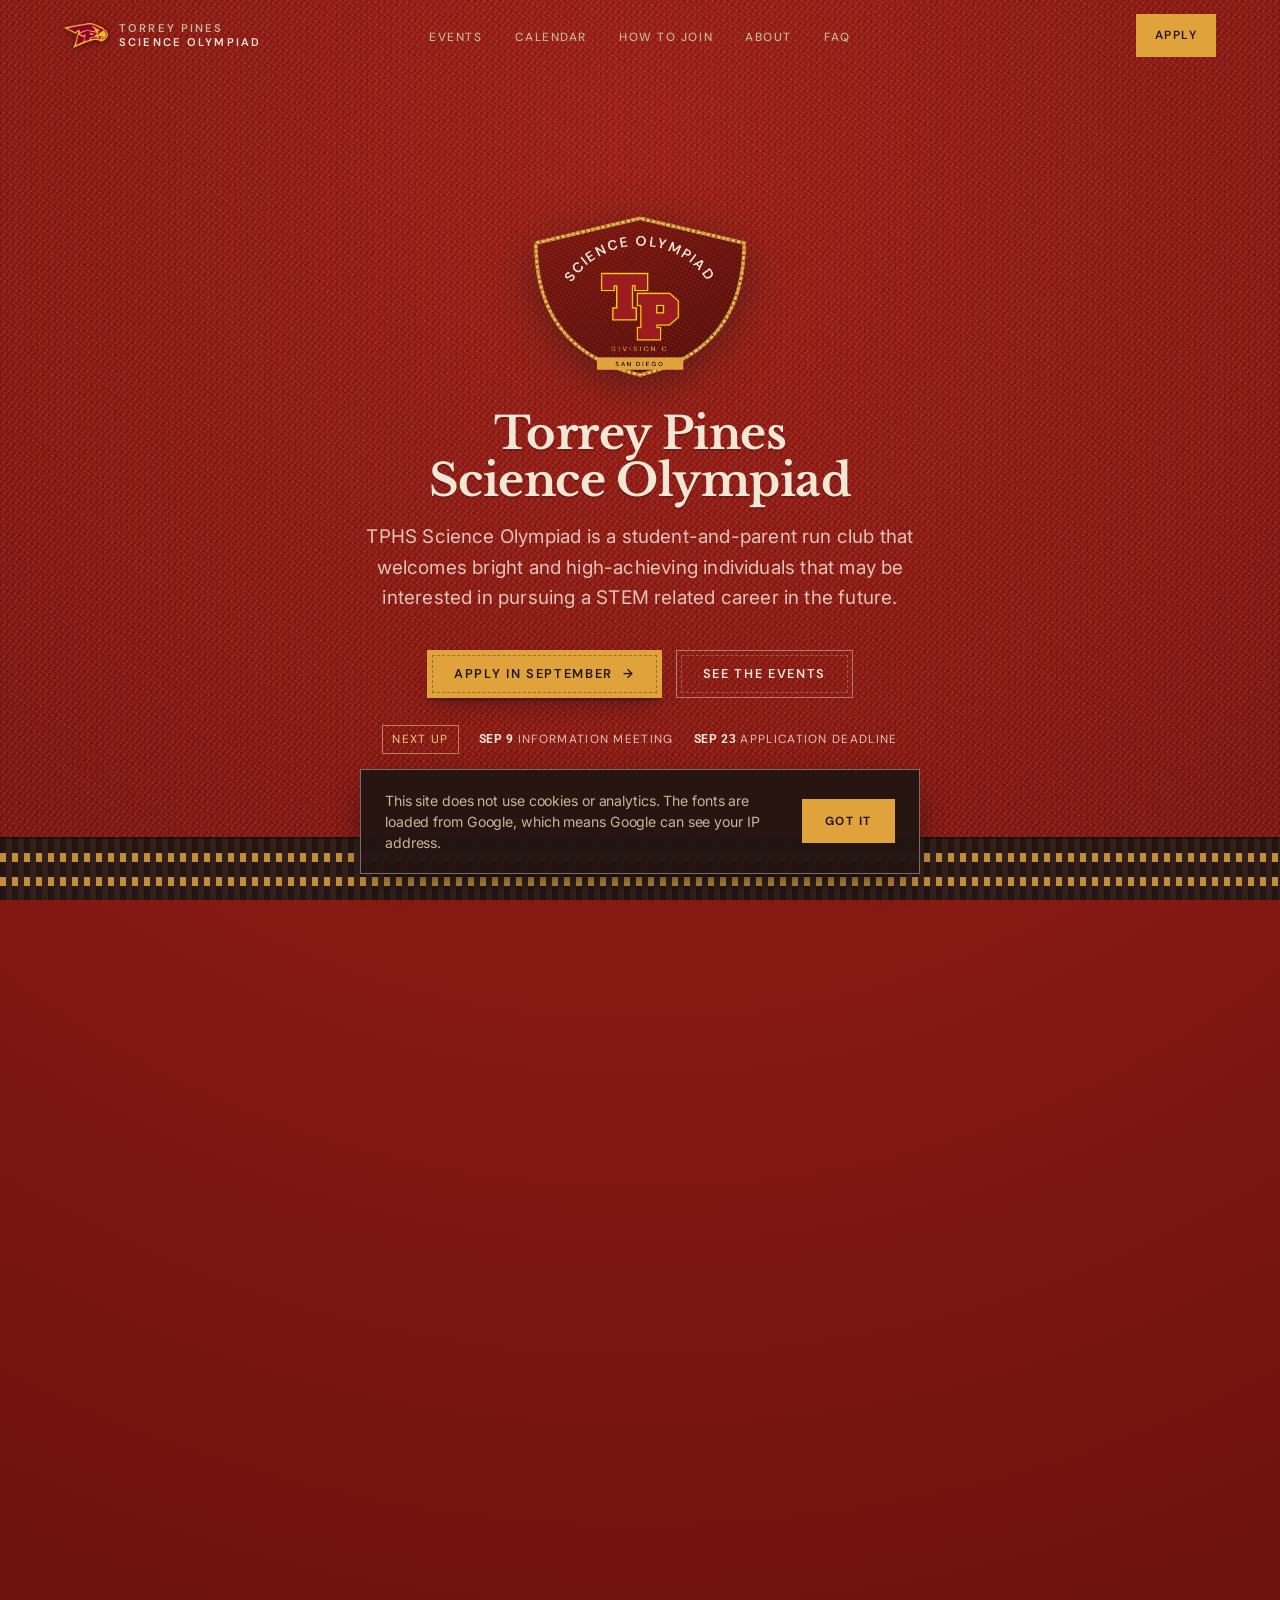
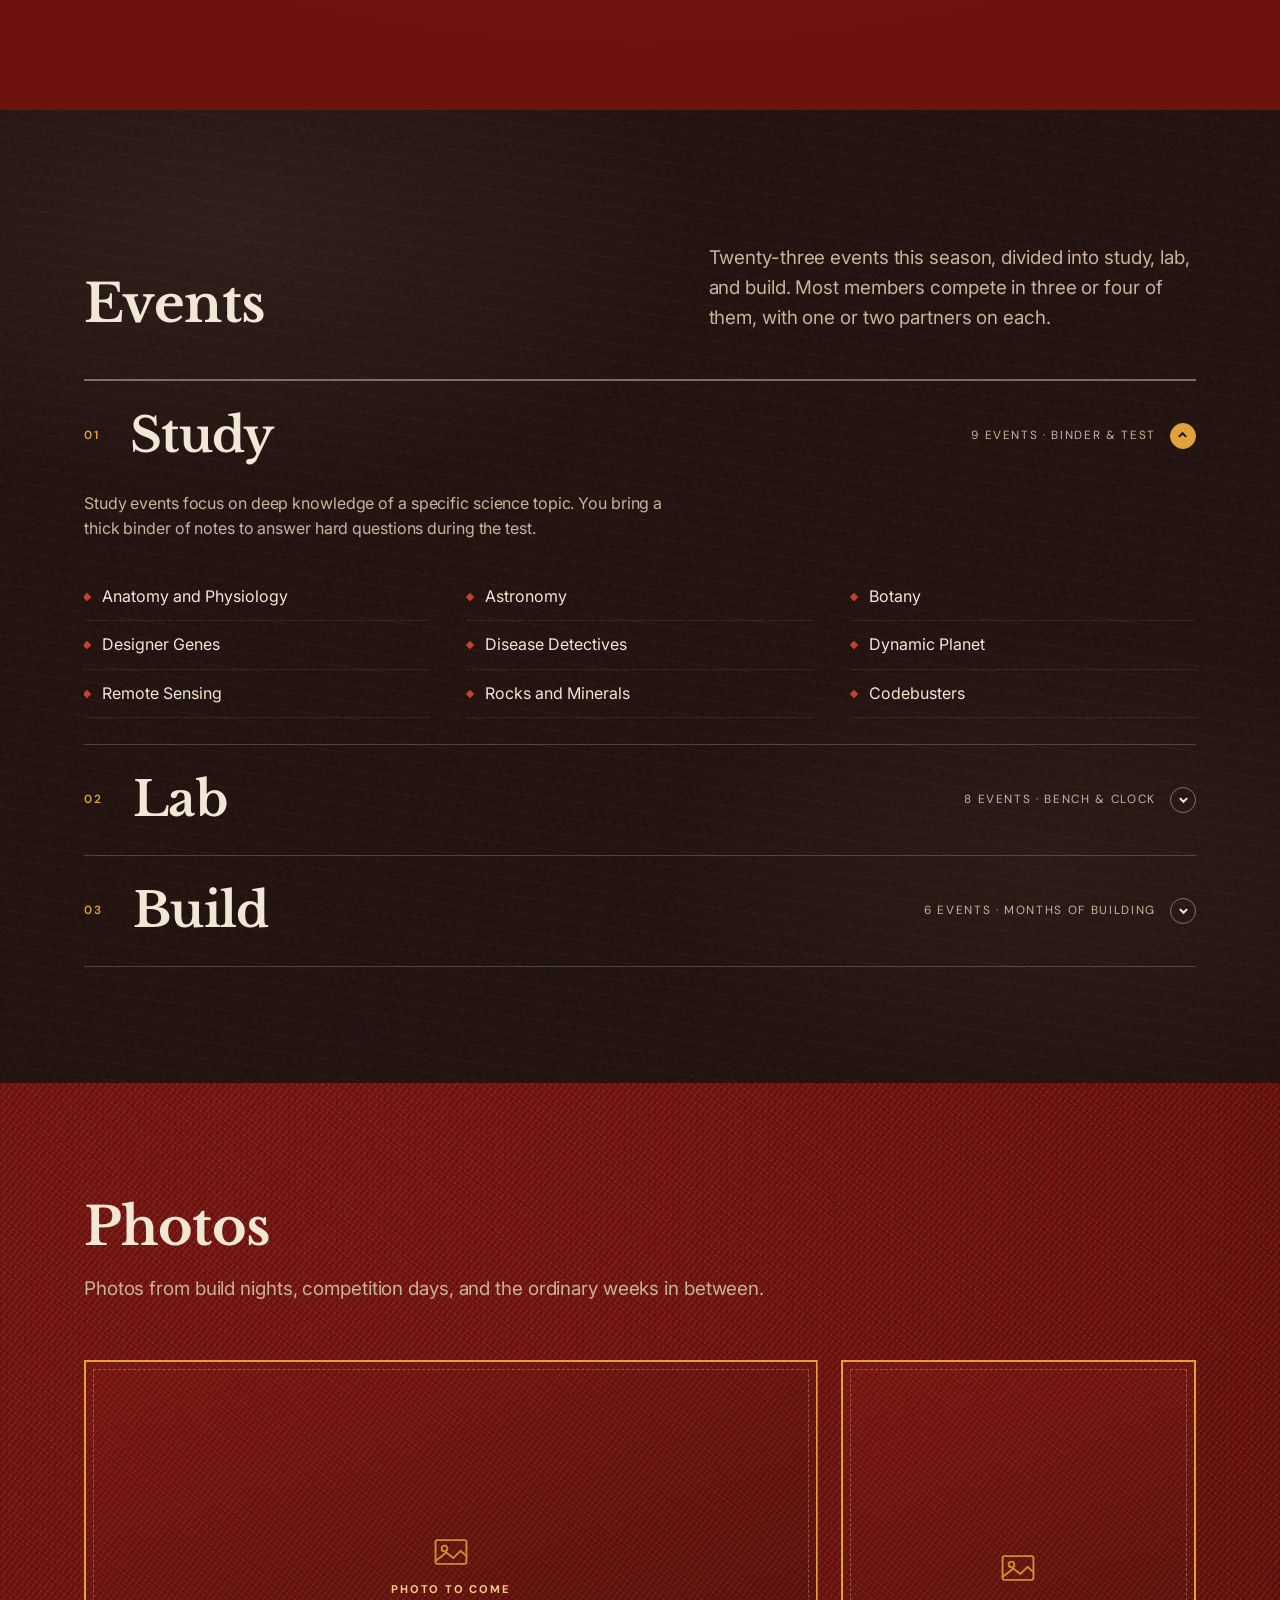
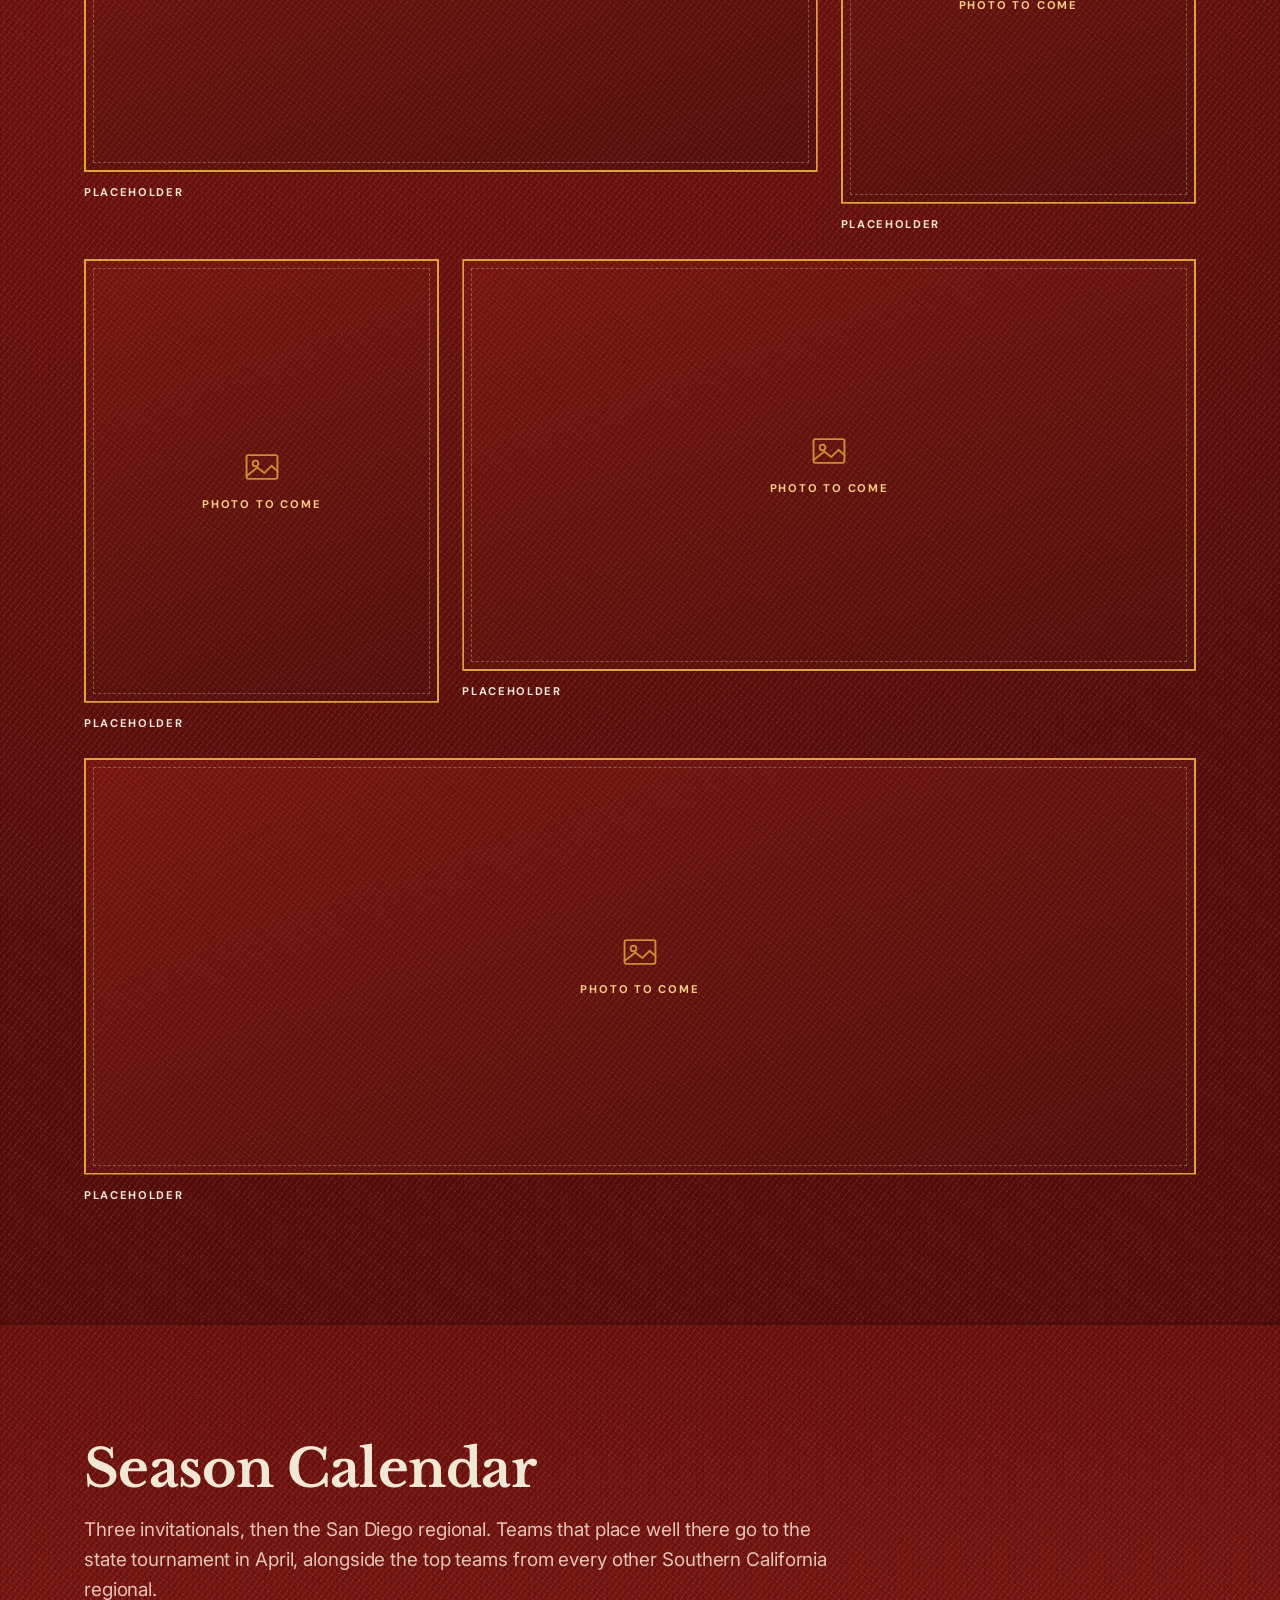
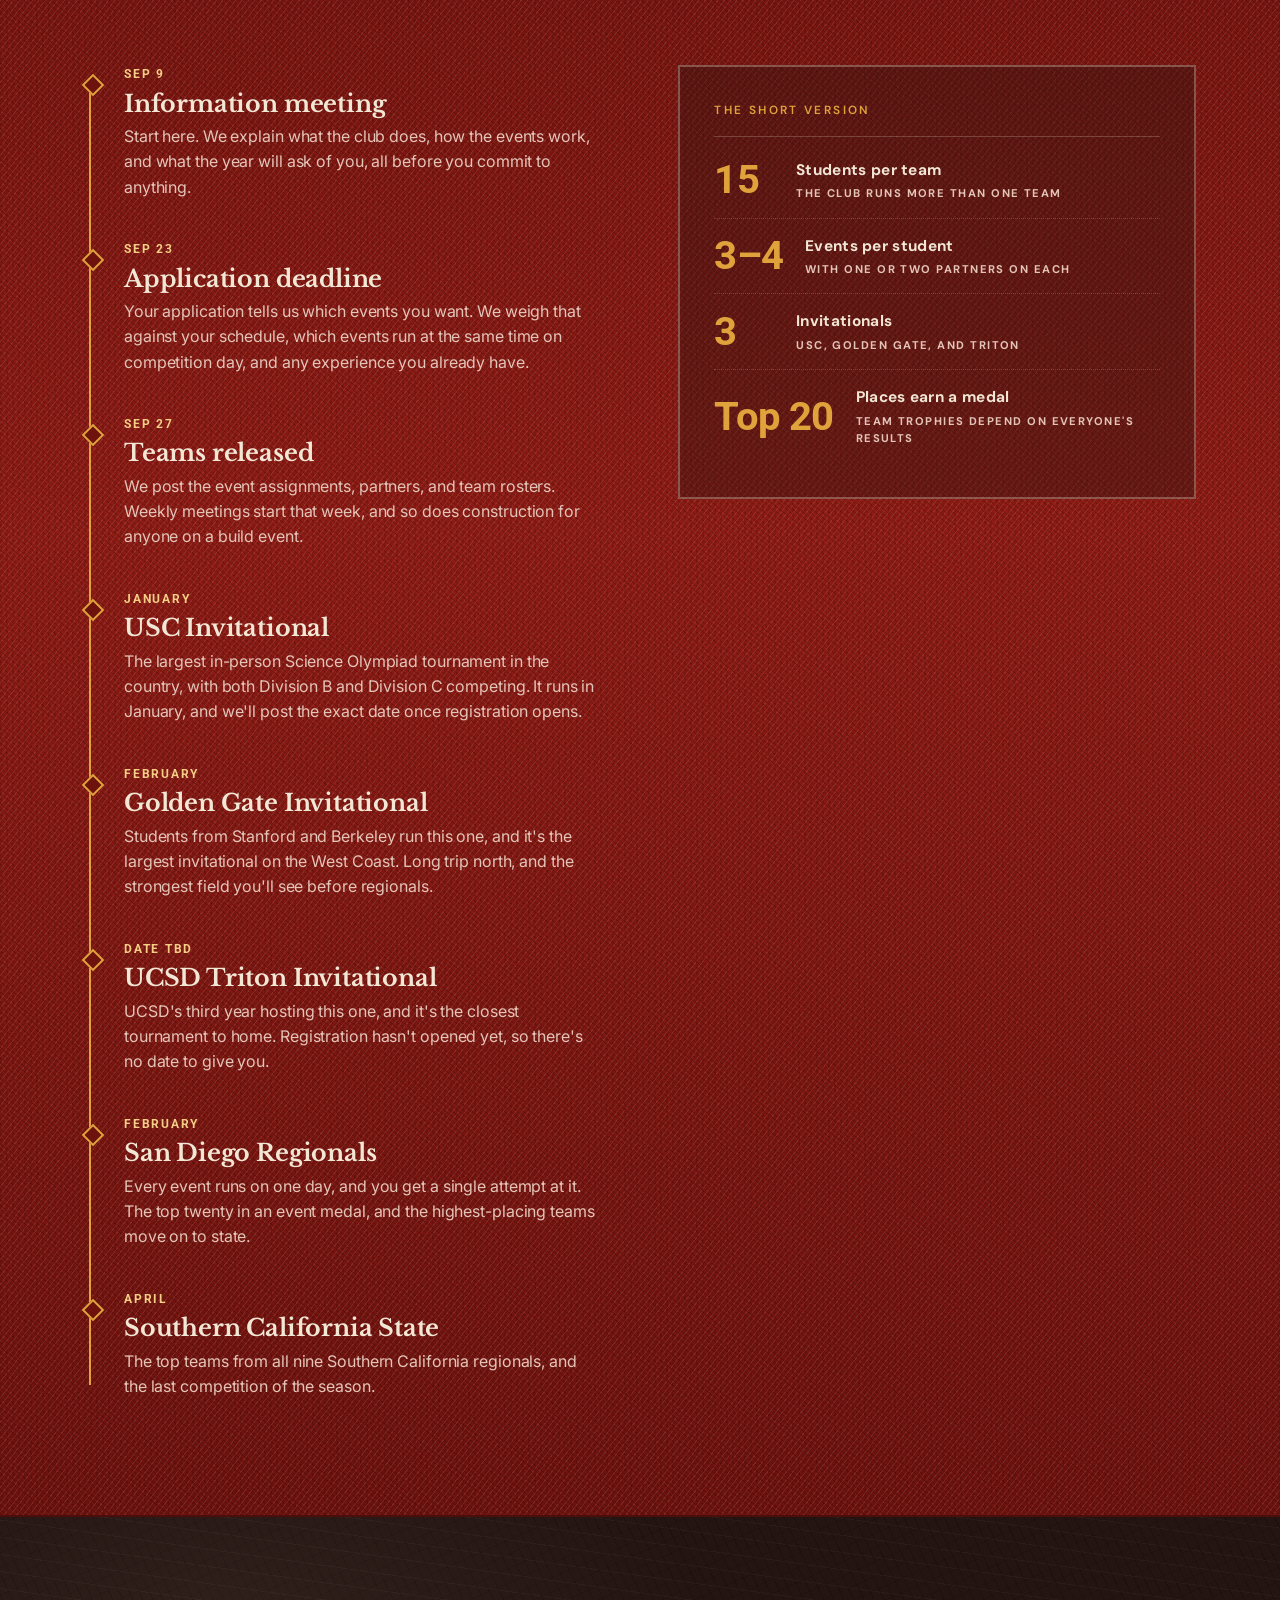
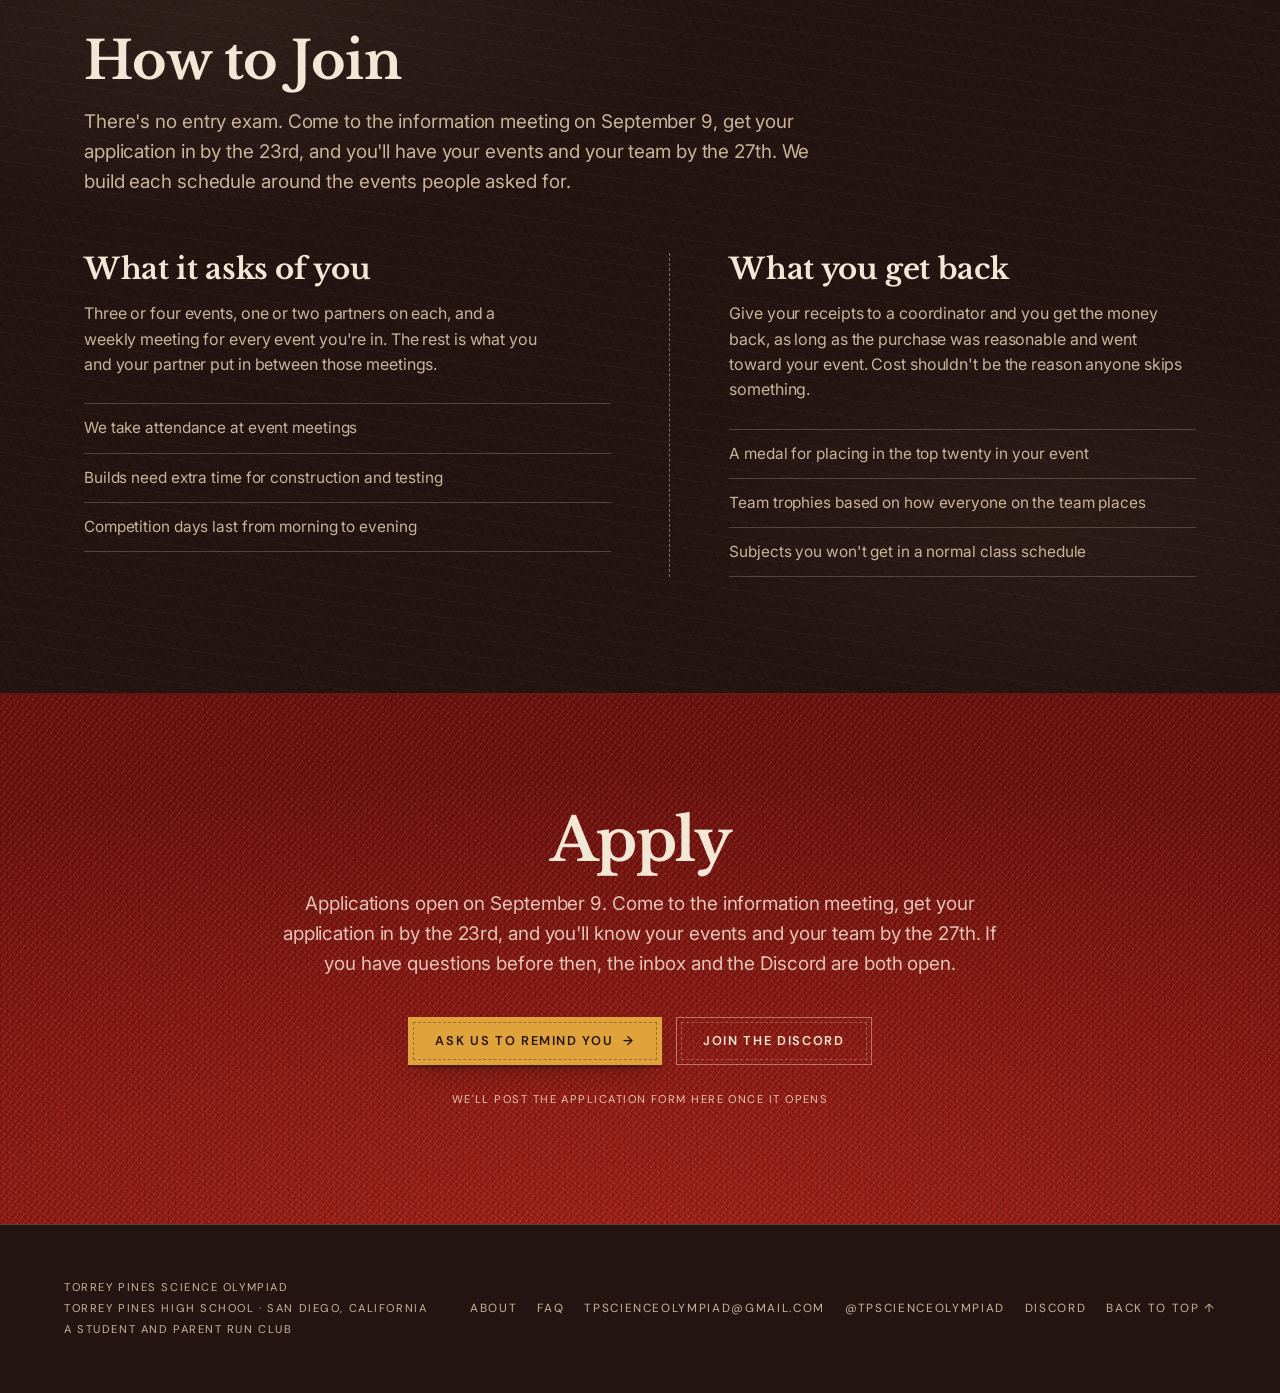
==== commit 99885ec3: "fixes" ====
--- a/index.html
+++ b/index.html
@@ -3,14 +3,14 @@
 <head>
 <meta charset="UTF-8">
 <meta name="viewport" content="width=device-width, initial-scale=1.0">
-<meta name="description" content="The Science Olympiad club at Torrey Pines High School in San Diego, run by students and parents together. Twenty-two events, teams of fifteen students, and applications that open every September.">
+<meta name="description" content="The Science Olympiad club at Torrey Pines High School in San Diego, run by students and parents together. Twenty-three events, teams of fifteen students, and applications that open every September.">
 <title>Torrey Pines Science Olympiad</title>
 
 <!-- Tab icon + search/social preview: the school mark -->
 <link rel="icon" type="image/png" href="Torrey-Pines-High-School-Logo.png">
 <link rel="apple-touch-icon" href="Torrey-Pines-High-School-Logo.png">
 <meta property="og:title" content="Torrey Pines Science Olympiad">
-<meta property="og:description" content="The Science Olympiad club at Torrey Pines High School in San Diego. Twenty-two events, teams of fifteen students, and applications that open every September.">
+<meta property="og:description" content="The Science Olympiad club at Torrey Pines High School in San Diego. Twenty-three events, teams of fifteen students, and applications that open every September.">
 <meta property="og:image" content="Torrey-Pines-High-School-Logo.png">
 <meta property="og:type" content="website">
 <meta name="twitter:card" content="summary_large_image">
@@ -170,7 +170,7 @@
       </svg>
 
       <h1 class="hero-title">Torrey Pines Science Olympiad</h1>
-      <p class="hero-sub">Students and parents run this club together. You tell us which events you want, we pair you with partners, and the season runs from September through the state tournament in April.</p>
+      <p class="hero-sub">TPHS Science Olympiad is a student-and-parent run club that welcomes bright and high-achieving individuals that may be interested in pursuing a STEM related career in the future.</p>
 
       <div class="hero-actions">
         <a class="label-btn" href="#join">Apply in September <span class="arw" aria-hidden="true">→</span></a>
@@ -202,7 +202,7 @@
   <div class="shell">
     <div class="roster-head">
       <h2 class="h2">Events</h2>
-      <p class="lede">Twenty-two events this season, divided into study, lab, and build. Most members compete in three or four of them, with one or two partners on each. Here's what falls into each group. Click any event to read what it involves, straight from <a class="lede-a" href="https://www.soinc.org/learn/c-event-short-descriptions" target="_blank" rel="noopener">the official Science Olympiad description</a>.</p>
+      <p class="lede">Twenty-three events this season, divided into study, lab, and build. Most members compete in three or four of them, with one or two partners on each</a>.</p>
     </div>
 
     <div class="discipline">
@@ -244,7 +244,7 @@
       <button class="disc-row" aria-expanded="false" aria-controls="p-lab">
         <span class="disc-num">02</span>
         <span class="disc-name">Lab</span>
-        <span class="disc-meta"><span>7 events · bench &amp; clock</span>
+        <span class="disc-meta"><span>8 events · bench &amp; clock</span>
           <span class="disc-chev"><svg viewBox="0 0 12 12" aria-hidden="true"><path d="M2 4.5 6 8.5 10 4.5"/></svg></span>
         </span>
       </button>
@@ -260,6 +260,8 @@
               <p class="ev-d">Teams will read a set of engineering drawings and collaborate to CAD parts in Onshape and then incorporate these parts with provided components to create an assembly.</p></li>
             <li><button class="ev" type="button" aria-expanded="false"><i class="bul"></i><span class="ev-n">Experimental Design</span></button>
               <p class="ev-d">This event will determine the participant's ability to design, conduct, and report the findings of an experiment entirely on-site.</p></li>
+            <li><button class="ev" type="button" aria-expanded="false"><i class="bul"></i><span class="ev-n">Forensics</span></button>
+              <p class="ev-d">Given a scenario and some possible suspects, students will perform a series of tests. These tests, along with other evidence or test results, will be used to solve a crime.</p></li>
             <li><button class="ev" type="button" aria-expanded="false"><i class="bul"></i><span class="ev-n">Protein Modeling</span></button>
               <p class="ev-d">Students will use computer visualization and online resources to construct a physical model of a protein that is being used with CRISPR Cas9 to edit plant and animal genomes.</p></li>
             <li><button class="ev" type="button" aria-expanded="false"><i class="bul"></i><span class="ev-n">Thermodynamics</span></button>
--- a/styles.css
+++ b/styles.css
@@ -665,8 +665,15 @@
 }
 /* Breathing room under each event list. This used to be an empty <p> in
    the markup, which is padding wearing a costume and put three blank
-   paragraphs in the accessibility tree. */
-.disc-panel-in{padding-bottom:clamp(14px,2.4vw,26px)}
+   paragraphs in the accessibility tree.
+
+   It hangs off the LAST CHILD rather than off .disc-panel-in itself. The
+   panel collapses by animating its grid row from 1fr to 0fr, and padding on
+   the row's own box is not part of what that row can shrink: at 0fr the
+   panel still resolved to 26px, so a strip of the first blurb line stayed
+   visible under every closed discipline. Inside the child, the same spacing
+   sits within the clipped area and collapses with it. */
+.disc-panel-in > :last-child{padding-bottom:clamp(14px,2.4vw,26px)}
 
 /* ═══ GALLERY, photographs held the way the jacket holds a patch ═══
    A third ground tone, darker than the season's wool, so leather → deep
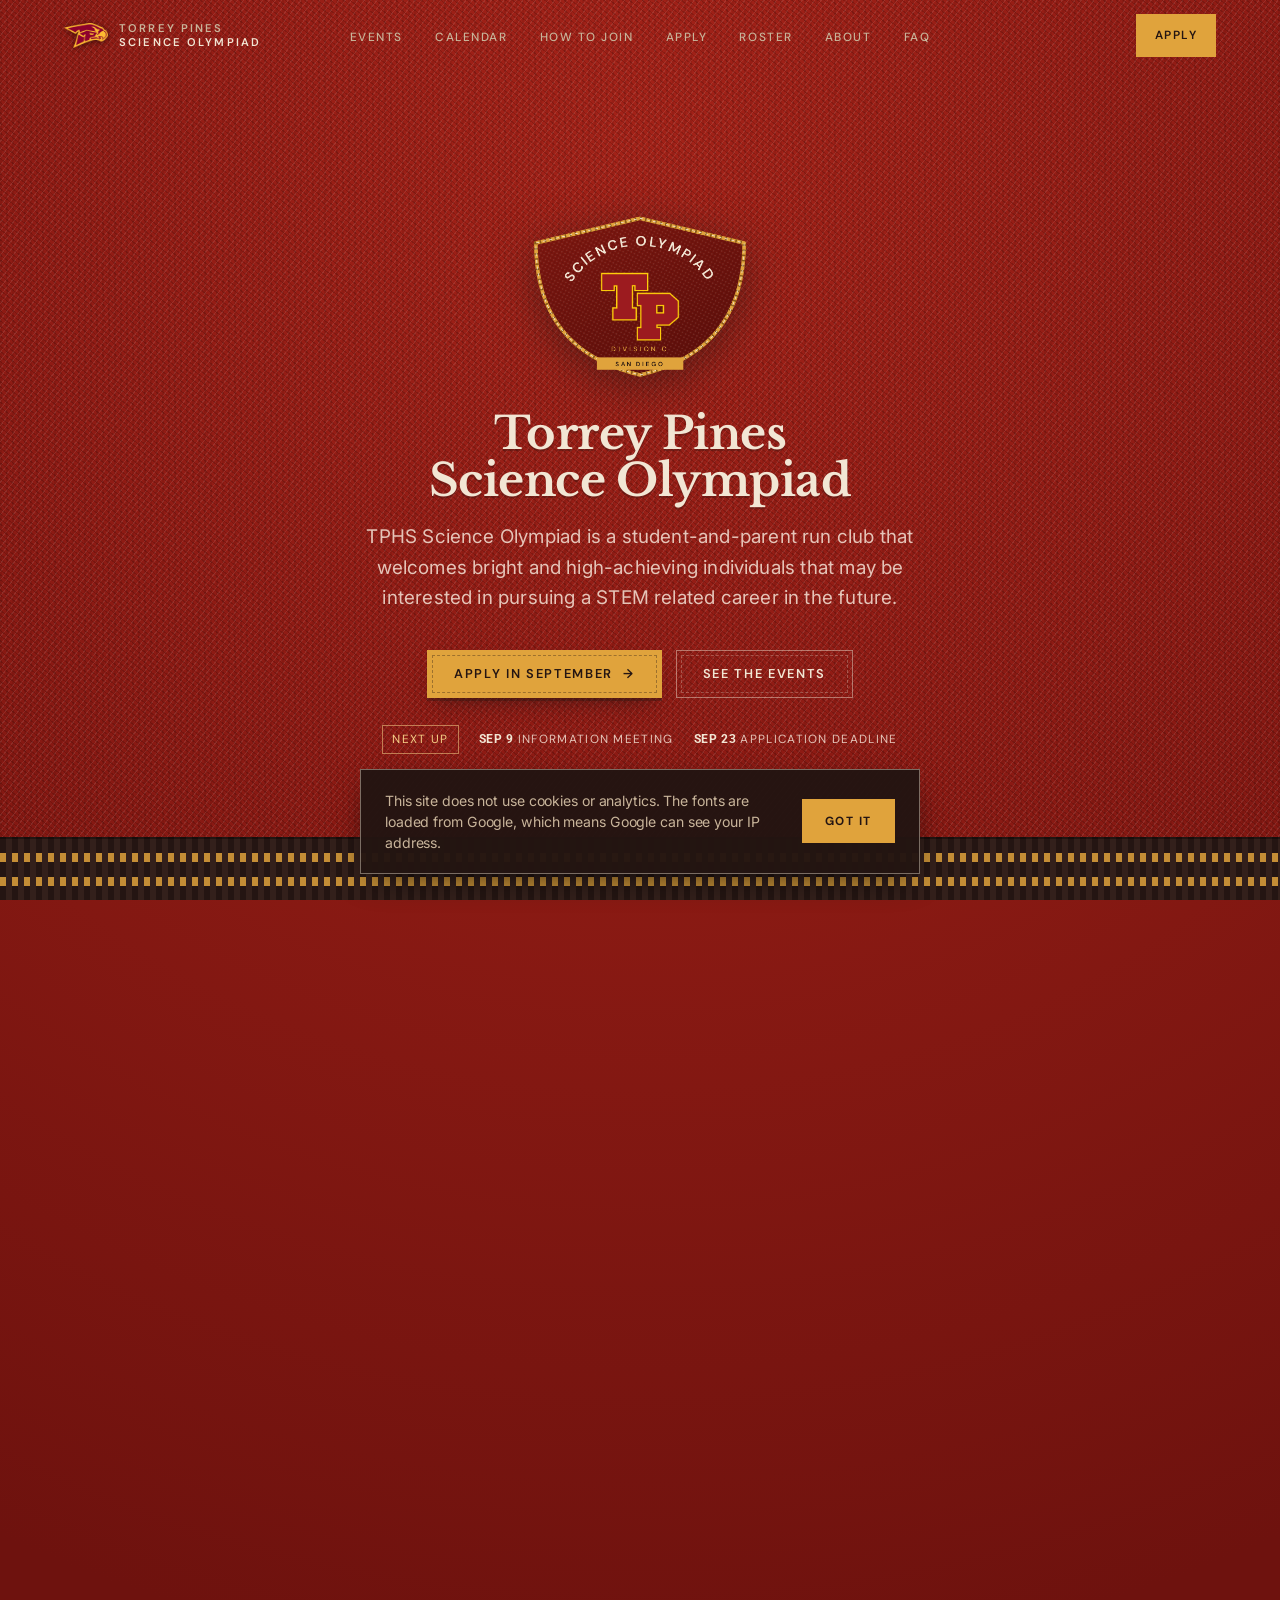
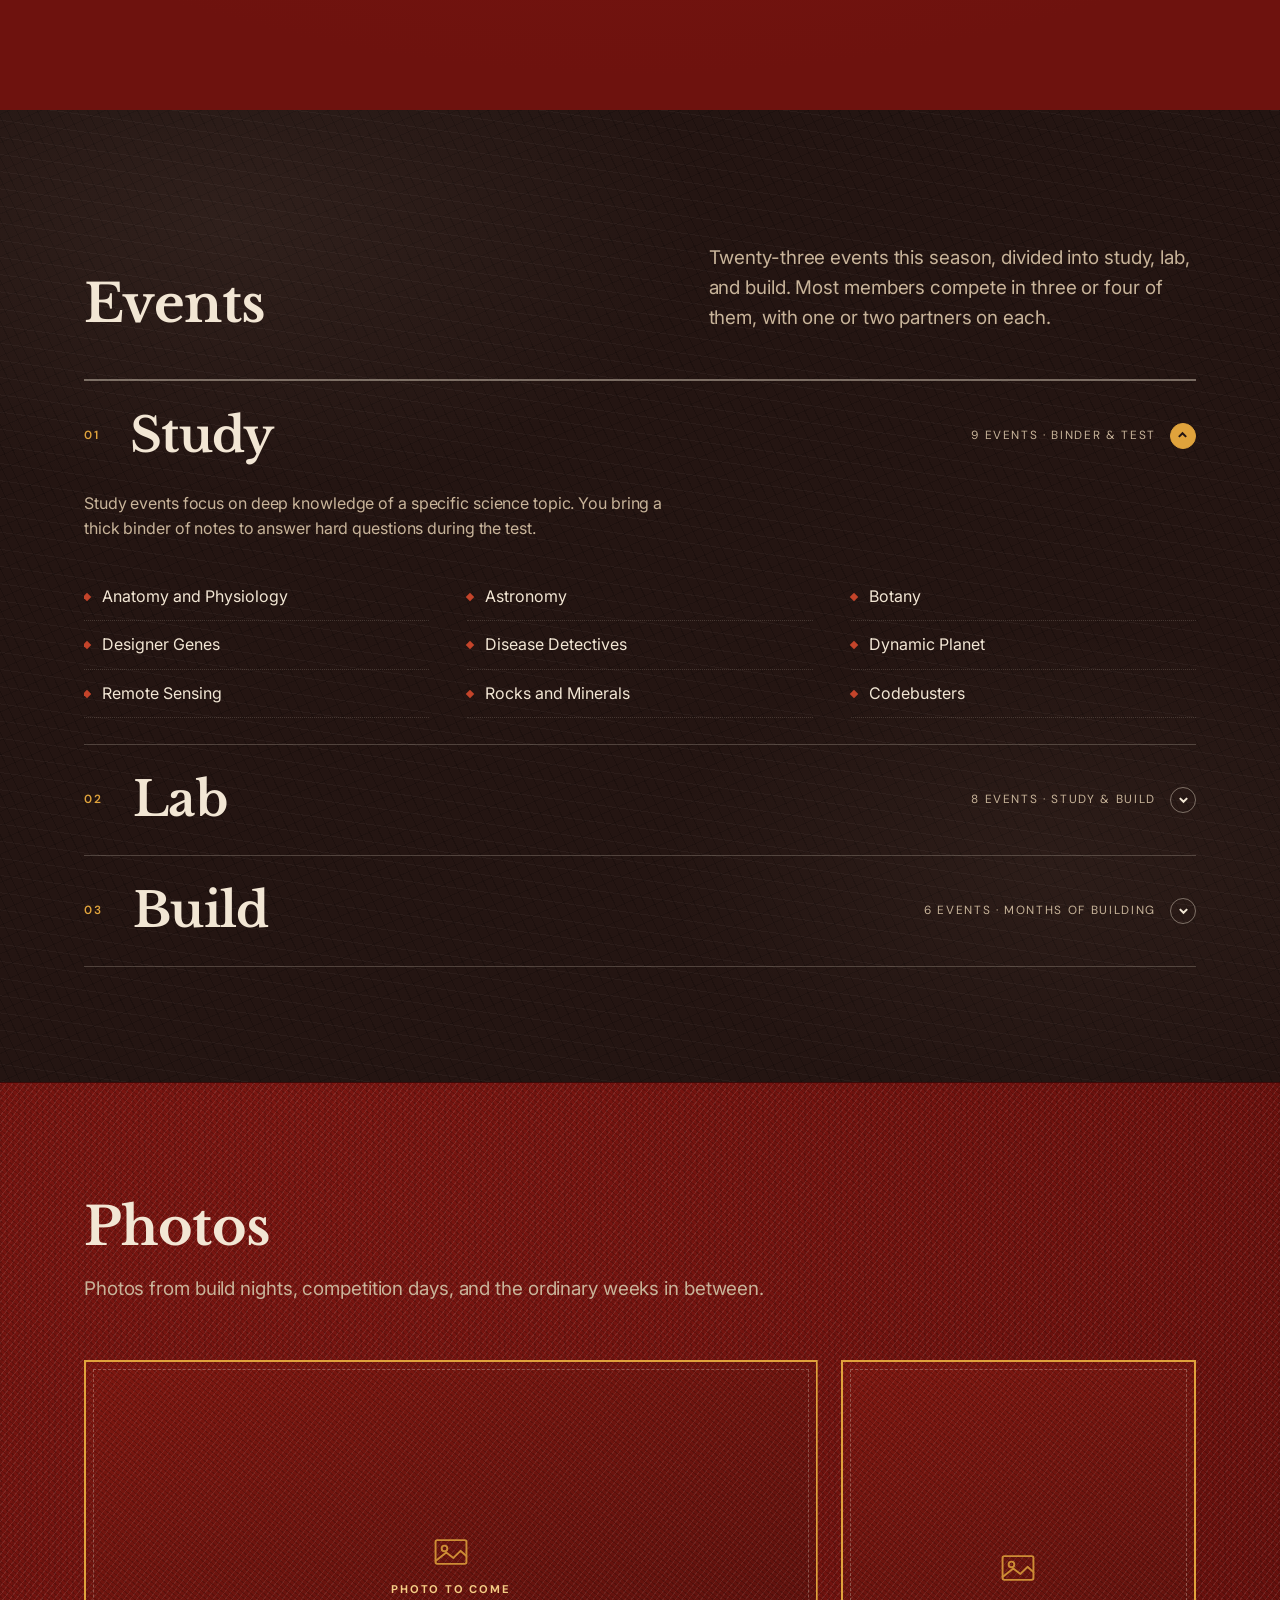
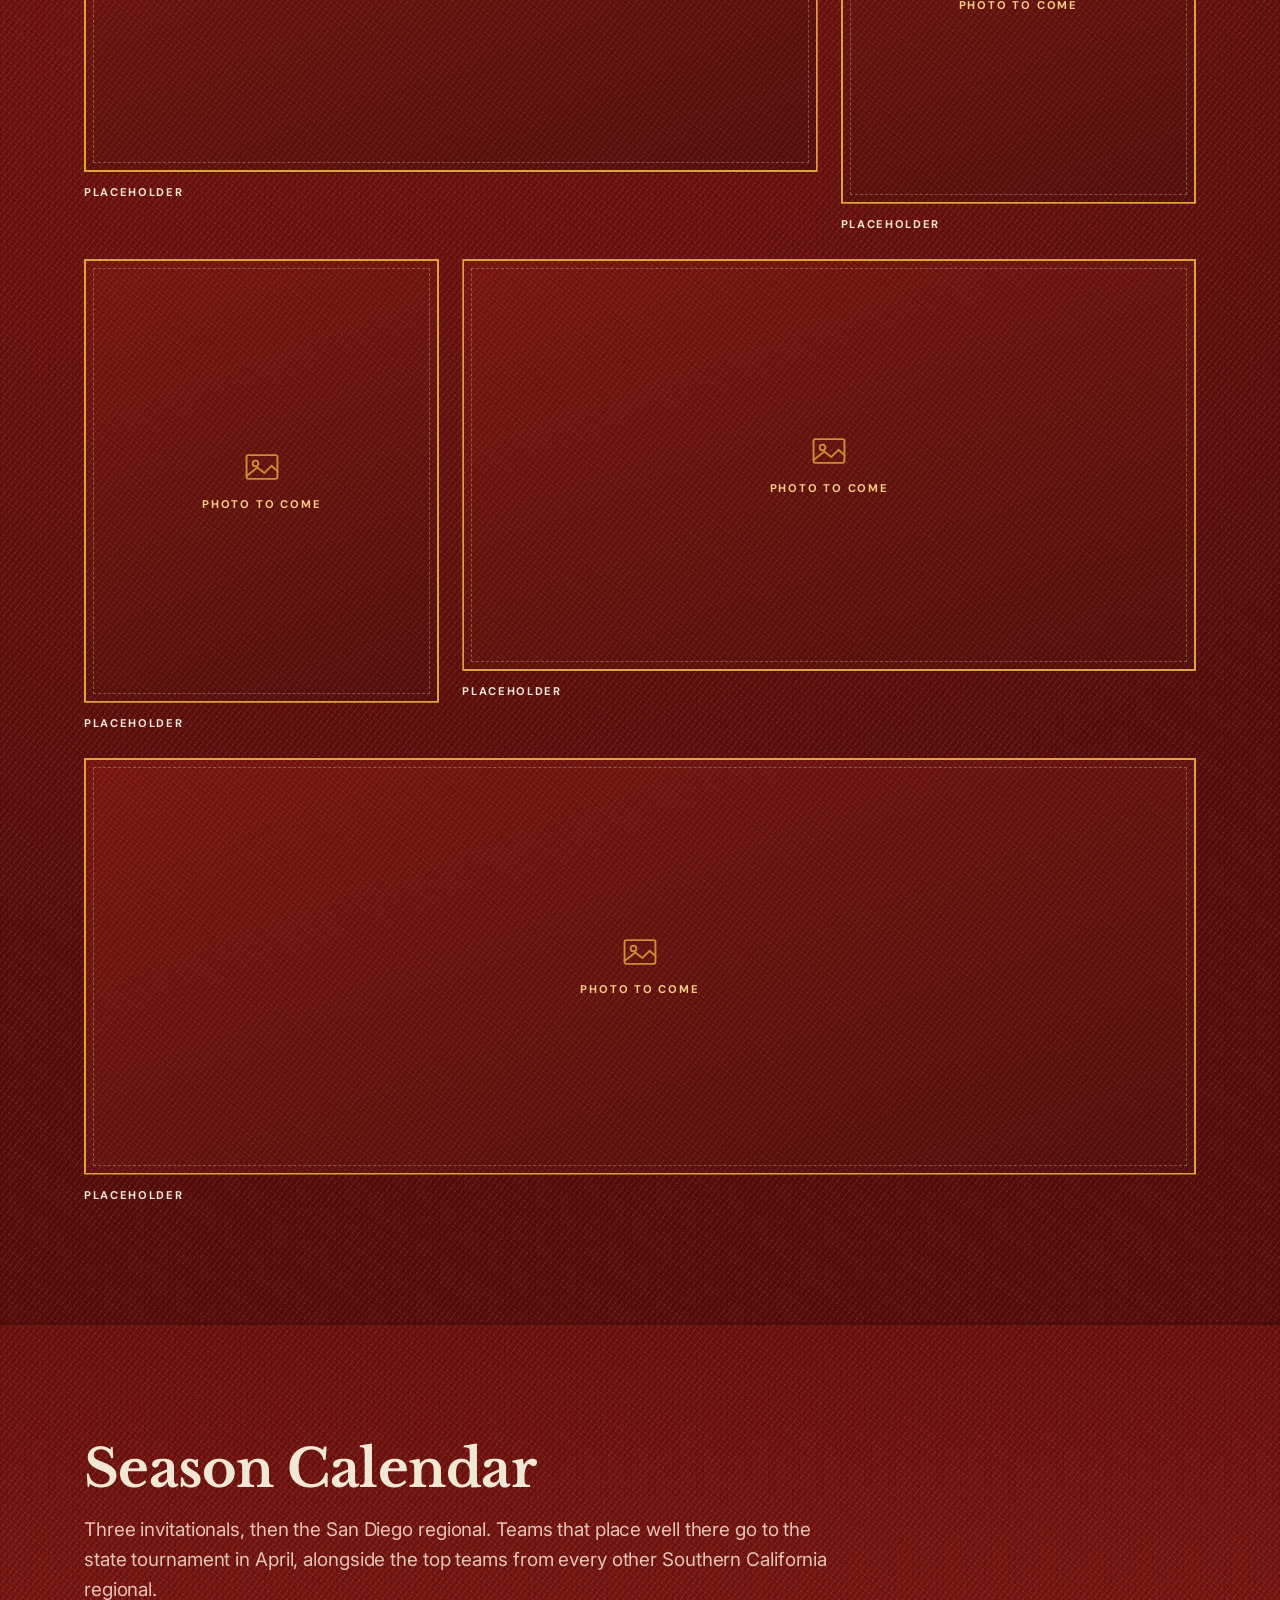
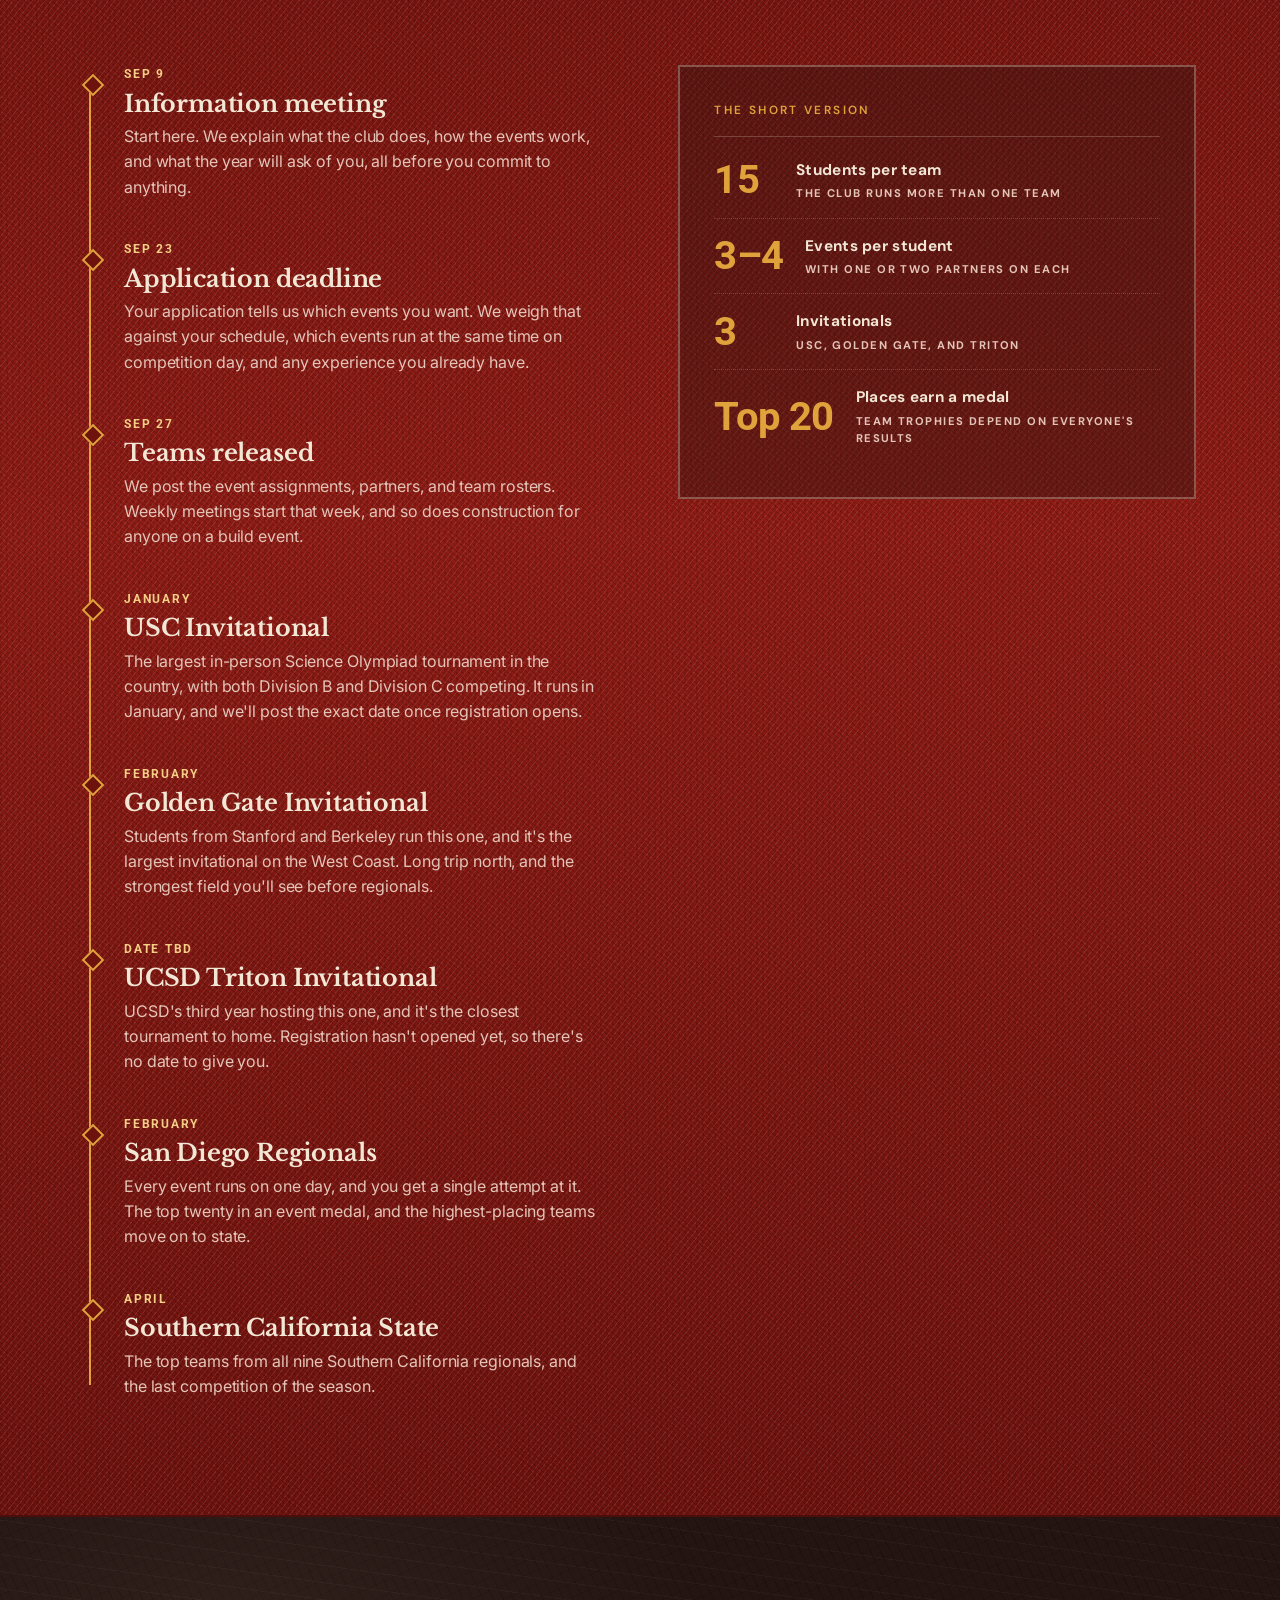
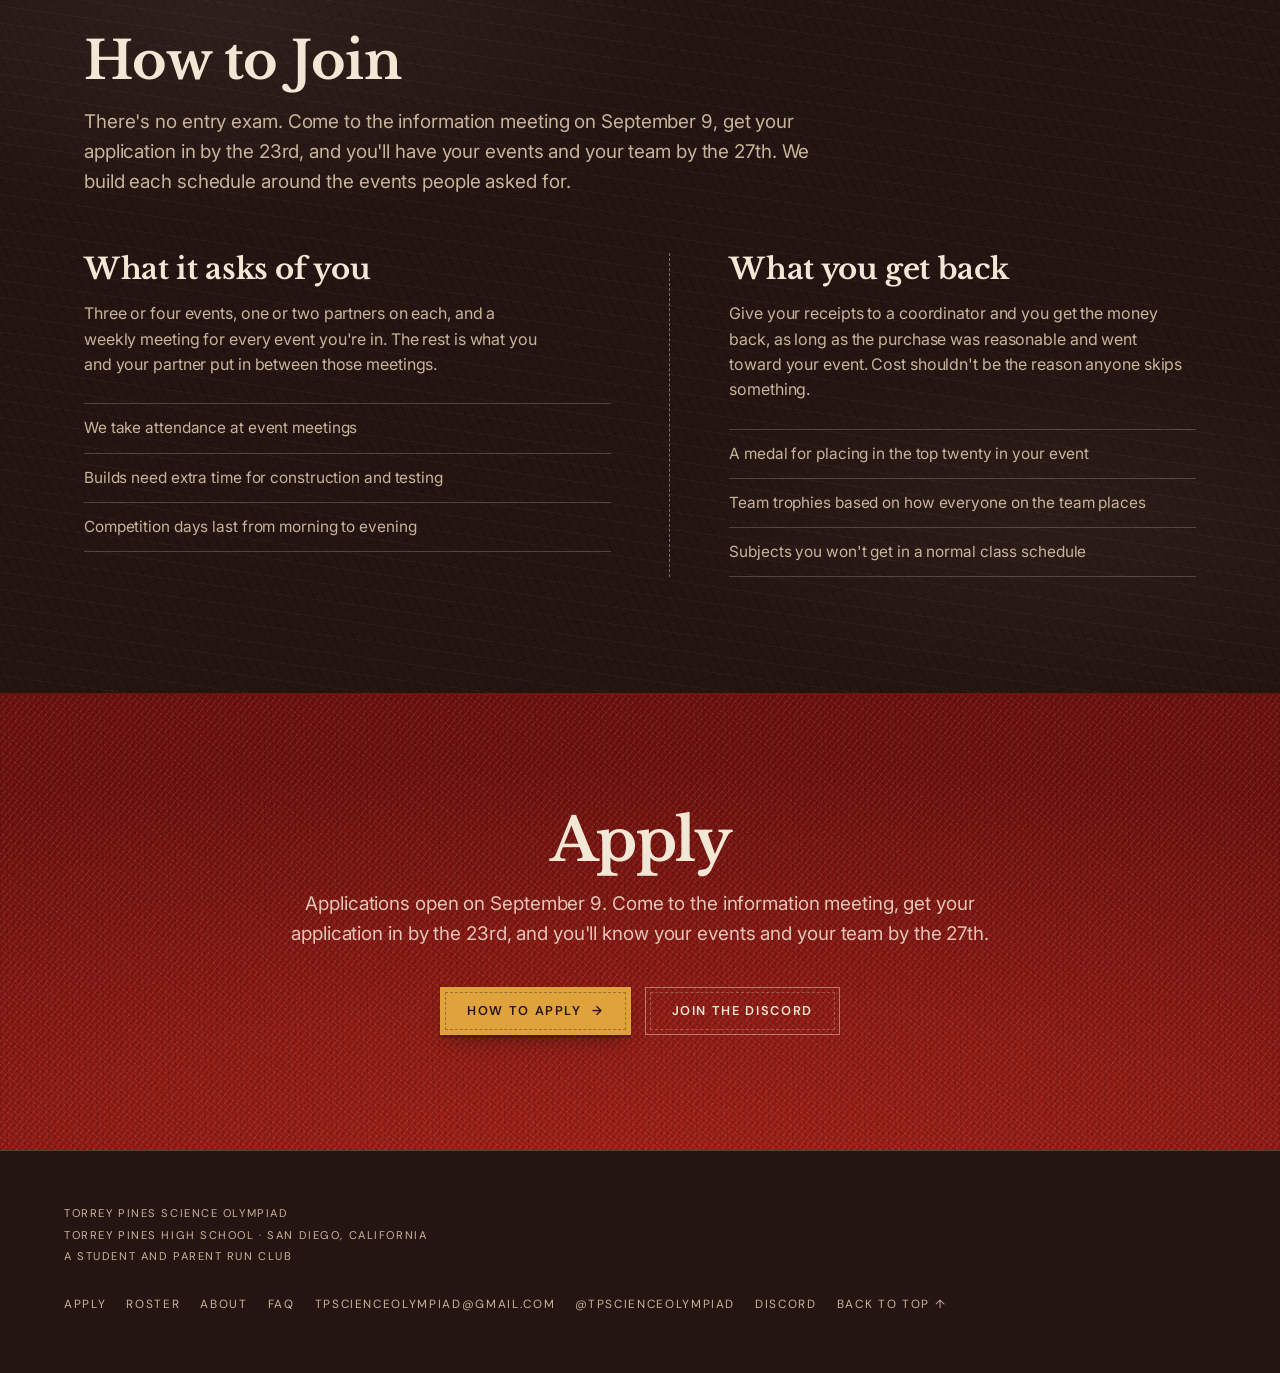
==== commit 4eae732c: "updates" ====
--- a/index.html
+++ b/index.html
@@ -25,7 +25,115 @@
      first paint. Without this they arm in main.js and the page visibly
      flashes fully-open, then collapses. With JS off the class never lands
      and every one of those states stays open and readable. -->
-<script>document.documentElement.classList.add('js');</script>
+<script>
+document.documentElement.classList.add('js');
+
+/* ── ARRIVAL: land once, in the right place, with nothing shown first ──
+   Two problems, one cause. This page grows as it loads: webfonts reflow
+   every heading, the hero canvas sizes itself, and the accordion collapses
+   two panels. Anything that positions the page before all that finishes
+   gets moved afterwards.
+
+     Arriving on a hash  the browser paints the top of the document, waits
+                         for the target to parse, then snaps down to it.
+     Reloading           the browser restores your old scrollY immediately,
+                         then re-anchors it downward as content above grows,
+                         drifting a couple of hundred pixels off where you
+                         actually were.
+
+   Both are handled the same way: hold the page hidden, put it where it
+   belongs, re-assert through every reflow, then reveal. The reader never
+   sees an intermediate position. The paint hold is capped and released on
+   several independent signals, so a stalled font can never leave the page
+   blank.
+
+   Same-page nav clicks are untouched and still glide via main.js. */
+(function(){
+  var html = document.documentElement;
+  var hash = location.hash;
+  var target = (hash && hash.length > 1) ? hash.slice(1) : null;
+
+  /* Take over restoration. Chrome's own is what drifts: it re-anchors as
+     the page reflows instead of holding the position it restored. */
+  var saved = null;
+  if('scrollRestoration' in history){
+    try {
+      saved = sessionStorage.getItem('tpso-y');
+      history.scrollRestoration = 'manual';
+    } catch(e) {}
+  }
+  /* Only a reload should restore. A fresh visit, or one carrying a hash,
+     starts where it was asked to. */
+  var isReload = false;
+  try {
+    var nav0 = performance.getEntriesByType('navigation')[0];
+    isReload = nav0 ? nav0.type === 'reload'
+                    : performance.navigation && performance.navigation.type === 1;
+  } catch(e) {}
+  var restoreY = (!target && isReload && saved !== null) ? parseInt(saved, 10) : null;
+
+  try {
+    window.addEventListener('beforeunload', function(){
+      sessionStorage.setItem('tpso-y', String(Math.round(window.scrollY)));
+    });
+  } catch(e) {}
+
+  if(!target && restoreY === null) return;   /* nothing to position */
+
+  html.setAttribute('data-settling','');
+
+  /* main.js collapses Lab and Build on load, which shortens the page and
+     moves everything below it. Doing that here means the measurement is
+     taken against the layout the reader actually ends up with. main.js
+     later sets the same attributes to the same values, so nothing shifts. */
+  function armAccordion(){
+    var rows = document.querySelectorAll('.disc-row');
+    for(var i = 0; i < rows.length; i++){
+      var open  = i === 0;
+      var panel = document.getElementById(rows[i].getAttribute('aria-controls'));
+      rows[i].setAttribute('aria-expanded', String(open));
+      if(panel){
+        if(open) panel.setAttribute('data-open','');
+        else     panel.removeAttribute('data-open');
+      }
+    }
+  }
+
+  function place(){
+    armAccordion();
+    var y;
+    if(target){
+      var el = document.getElementById(target);
+      if(!el) return;
+      var nav  = document.getElementById('nav');
+      var barH = nav ? nav.getBoundingClientRect().height : 72;
+      y = window.scrollY + el.getBoundingClientRect().top - barH;
+    } else {
+      y = restoreY;
+    }
+    var prev = html.style.scrollBehavior;
+    html.style.scrollBehavior = 'auto';
+    window.scrollTo(0, Math.max(0, Math.round(y)));
+    html.style.scrollBehavior = prev;
+  }
+
+  function reveal(){
+    if(!html.hasAttribute('data-settling')) return;
+    place();
+    html.removeAttribute('data-settling');
+  }
+
+  place();
+  document.addEventListener('DOMContentLoaded', place);
+  window.addEventListener('load', function(){
+    place();
+    requestAnimationFrame(function(){ requestAnimationFrame(reveal); });
+  });
+  if(document.fonts && document.fonts.ready) document.fonts.ready.then(place);
+  /* Never let a slow font or a failed load leave the page hidden. */
+  setTimeout(reveal, 1200);
+})();
+</script>
 </head>
 <body>
 <!--
@@ -65,15 +173,17 @@
   </a>
   <div class="nav-panel" id="navPanel">
     <ul class="nav-links">
-    <li><a href="#roster">Events</a></li>
+    <li><a href="#events">Events</a></li>
     <li><a href="#season">Calendar</a></li>
     <li><a href="#how">How to join</a></li>
+    <li><a href="apply.html">Apply</a></li>
+    <li><a href="roster.html">Roster</a></li>
     <li><a href="about.html">About</a></li>
     <li><a href="faq.html">FAQ</a></li>
     </ul>
   </div>
   <div class="nav-end">
-    <a class="nav-cta" href="#join">Apply</a>
+    <a class="nav-cta" href="apply.html">Apply</a>
     <button class="nav-toggle" id="navToggle" type="button"
             aria-expanded="false" aria-controls="navPanel">
       <svg viewBox="0 0 24 24" aria-hidden="true">
@@ -173,8 +283,8 @@
       <p class="hero-sub">TPHS Science Olympiad is a student-and-parent run club that welcomes bright and high-achieving individuals that may be interested in pursuing a STEM related career in the future.</p>
 
       <div class="hero-actions">
-        <a class="label-btn" href="#join">Apply in September <span class="arw" aria-hidden="true">→</span></a>
-        <a class="label-btn ghost" href="#roster">See the events</a>
+        <a class="label-btn" href="apply.html">Apply in September <span class="arw" aria-hidden="true">→</span></a>
+        <a class="label-btn ghost" href="#events">See the events</a>
       </div>
 
       <!-- next date up, straight from the calendar -->
@@ -198,7 +308,7 @@
 </header>
 
 <!-- ══════ ROSTER ══════ -->
-<section class="roster hide" id="roster">
+<section class="roster hide" id="events">
   <div class="shell">
     <div class="roster-head">
       <h2 class="h2">Events</h2>
@@ -244,7 +354,7 @@
       <button class="disc-row" aria-expanded="false" aria-controls="p-lab">
         <span class="disc-num">02</span>
         <span class="disc-name">Lab</span>
-        <span class="disc-meta"><span>8 events · bench &amp; clock</span>
+        <span class="disc-meta"><span>8 events · study &amp; build</span>
           <span class="disc-chev"><svg viewBox="0 0 12 12" aria-hidden="true"><path d="M2 4.5 6 8.5 10 4.5"/></svg></span>
         </span>
       </button>
@@ -495,16 +605,18 @@
   </div>
 </section>
 
-<!-- ══════ CLOSE ══════ -->
+<!-- ══════ CLOSE ══════
+     The Apply section that used to close this page now lives on apply.html,
+     where the dates and the document slot have room. What is left here is
+     the handoff: the page ends by sending the reader there. -->
 <section class="close felt on-wool" id="join">
   <div class="shell">
     <h2 class="h2">Apply</h2>
-    <p class="lede">Applications open on September 9. Come to the information meeting, get your application in by the 23rd, and you'll know your events and your team by the 27th. If you have questions before then, the inbox and the Discord are both open.</p>
+    <p class="lede">Applications open on September 9. Come to the information meeting, get your application in by the 23rd, and you'll know your events and your team by the 27th.</p>
     <div class="hero-actions">
-      <a class="label-btn" href="mailto:tpscienceolympiad@gmail.com?subject=Remind%20me%20when%20applications%20open">Ask us to remind you <span class="arw" aria-hidden="true">→</span></a>
+      <a class="label-btn" href="apply.html">How to apply <span class="arw" aria-hidden="true">→</span></a>
       <a class="label-btn ghost" href="https://discord.gg/jX9UzMf" target="_blank" rel="noopener">Join the Discord</a>
     </div>
-    <p class="close-note"><!-- TODO: link the application form here once it opens -->We'll post the application form here once it opens</p>
   </div>
 </section>
 
@@ -520,6 +632,8 @@
     <!-- About and FAQ live here as well as in the nav: the nav links are
          hidden below 900px, so without these two the only pages on the site
          would be unreachable from a phone. -->
+    <a href="apply.html">Apply</a>
+    <a href="roster.html">Roster</a>
     <a href="about.html">About</a>
     <a href="faq.html">FAQ</a>
     <a href="mailto:tpscienceolympiad@gmail.com">tpscienceolympiad@gmail.com</a>
--- a/styles.css
+++ b/styles.css
@@ -64,6 +64,11 @@
   --fs-prose:1rem;        /* running prose inside sections */
 
   --ease:cubic-bezier(.22,1,.36,1);
+  /* Height of the fixed nav, so anchor targets can land flush against it.
+     The bar is content-sized and changes at two breakpoints, so main.js
+     overwrites this with the measured height on load and on resize. This
+     value is the desktop default, correct before the script runs. */
+  --bar:72px;
   --gutter:clamp(20px, 5vw, 72px);
   --rule:1px solid var(--stitch);
 }
@@ -75,16 +80,33 @@
    would fight that, because the glide steps with plain scrollTo. */
 html{-webkit-text-size-adjust:100%}
 
-/* Anchor targets clear the fixed bar. The glide applies the same offset
-   itself; this covers arriving on a hash URL directly, where the browser
-   does the scrolling and no script is involved. */
-section[id],header[id],main[id],div[id]{scroll-margin-top:clamp(72px,9vh,96px)}
+/* Anchor targets clear the fixed bar, and land flush against it. This used
+   to be clamp(72px,9vh,96px), which scaled with viewport height while the
+   bar itself does not, so on a tall window a section landed up to 24px low
+   and a strip of the previous section stayed on screen. --bar is the real
+   measured height of the nav; the glide in main.js applies the same value,
+   so a scripted jump and a bare hash URL land identically. */
+section[id],header[id],main[id],div[id]{scroll-margin-top:var(--bar)}
 /* Focus is moved to the landed section for keyboard users, but a scroll
    destination is not a control, so it gets no ring. tabindex="-1" is only
    ever set by the glide, so this cannot swallow a real control's focus
    state. Written unscoped because <main> is itself a target, via the skip
    link, and a descendant selector would have ringed the whole page. */
 [tabindex="-1"]:focus{outline:none}
+
+/* ── ARRIVAL PAINT HOLD ──
+   While the inline head script is positioning the page, the content is
+   held invisible so the reader never sees the top of the document flash
+   past on the way to an anchor, or the restored scroll position drift
+   while late layout settles. visibility, not display, so the page still
+   lays out and can be measured.
+
+   Scoped to .js, so with scripting off nothing is ever hidden. The script
+   clears the attribute on `load` and on a 1.2s timeout, whichever comes
+   first, so a stalled webfont cannot leave a blank page. The background is
+   still painted, so the hold reads as the page's own colour, not white. */
+.js[data-settling] body > *{visibility:hidden}
+
 body{
   background:var(--leather);
   color:var(--bone);
@@ -597,6 +619,10 @@
 }
 .js .disc-panel{grid-template-rows:0fr}
 .js .disc-panel[data-open]{grid-template-rows:1fr}
+/* Set while the page is being positioned on arrival, so the panels snap to
+   their collapsed state instead of animating shut under a reader who never
+   opened them. Cleared as soon as the position is settled. */
+[data-settling] .disc-panel{transition:none}
 .disc-panel-in{overflow:hidden}
 /* Columns are wider than the old 210px because each row can now open a
    description underneath its name, and 210px set that text at a width
@@ -1016,9 +1042,50 @@
 }
 .close .lede{margin-inline:auto;color:var(--wool-tint)}
 .close .hero-actions{margin-top:clamp(26px,4vw,38px)}
-.close-note{
-  margin-top:26px;font-family:var(--mono);font-size:var(--fs-label-sm);
-  letter-spacing:.13em;text-transform:uppercase;color:var(--wool-tint);
+/* ── The document docket ──
+   Where the application form lands when it opens. It reads as a sewn-on
+   label: a bounded panel on the wool rather than another centered line of
+   text, so an empty state still looks like a place things go, and the
+   filled state needs no new layout. Left-aligned inside a centered section
+   on purpose, a list of links wants a consistent left edge to scan down. */
+.docket{
+  margin:clamp(34px,5vw,52px) auto 0;max-width:560px;text-align:left;
+  border:1px solid rgba(242,230,212,.22);
+  background:rgba(36,21,18,.26);
+  padding:clamp(18px,2.6vw,26px) clamp(18px,3vw,30px);
+}
+.docket-h{
+  font-family:var(--mono);font-size:var(--fs-label);font-weight:600;
+  letter-spacing:.14em;text-transform:uppercase;color:var(--bone);
+  margin-bottom:12px;
+}
+/* The tag sits on its own row rather than inline. Inline, the sentence
+   wrapped back underneath it and the paragraph lost its left edge. */
+.docket-empty{
+  font-size:var(--fs-prose-sm);line-height:1.6;color:var(--wool-tint);margin:0;
+  display:grid;gap:11px;justify-items:start;
+}
+/* The status reads first and stays readable on its own, so the tag is a
+   real inline label rather than colour on the sentence. */
+.docket-tag{
+  display:inline-block;
+  font-family:var(--mono);font-size:var(--fs-label-sm);font-weight:600;
+  letter-spacing:.13em;text-transform:uppercase;
+  color:var(--leather);background:var(--bullion);
+  padding:3px 9px;
+}
+/* Ready for the filled state: one link per document, nothing else moves. */
+.docket-list{list-style:none;margin:0;display:grid;gap:2px}
+.docket-list a{
+  display:block;padding:11px 0;min-height:44px;
+  color:var(--bone);text-decoration:underline;
+  text-underline-offset:3px;text-decoration-color:rgba(224,163,60,.5);
+  border-bottom:1px dotted rgba(242,230,212,.16);
+  transition:color .25s var(--ease), text-decoration-color .25s var(--ease);
+}
+.docket-list li:last-child a{border-bottom:0}
+.docket-list a:hover,.docket-list a:focus-visible{
+  color:var(--bullion-ink);text-decoration-color:var(--bullion);
 }
 
 /* ═══ ABOUT PAGE ═══ */
@@ -1035,6 +1102,45 @@
 .officers{background:var(--leather)}
 /* room under the last row so the privacy bar never sits on a name */
 .officers .shell{padding-bottom:clamp(90px,12vw,150px)}
+
+/* ═══ APPLY PAGE ═══
+   The dated steps this section used to hold were the homepage calendar's
+   first three entries repeated, so they are gone and the calendar keeps
+   them. What is left is the document slot, which exists nowhere else. */
+.apply-steps{background:var(--leather)}
+/* This section holds one small panel. The section rhythm used elsewhere
+   would leave it floating in a mostly empty band, so it takes a tighter
+   floor and ceiling than the roster or officers sections do. */
+.apply-steps .shell{
+  padding-top:clamp(44px,5.5vw,68px);
+  padding-bottom:clamp(52px,6.5vw,80px);
+}
+/* On leather the docket's own panel tone would vanish into the ground, so
+   it lifts slightly and sits left under the section label rather than
+   centred the way it did inside the homepage's close. */
+.apply-steps .docket{
+  margin-inline:0;max-width:none;background:rgba(242,230,212,.04);
+}
+.apply-steps .docket-empty{color:var(--bone-dim)}
+/* Ready for Sep 27: teams sit side by side once there is more than one,
+   and fall to a single column on a phone. Nothing here renders until the
+   .docket-empty inside #teams is replaced with real rosters. */
+.teams{
+  display:grid;grid-template-columns:repeat(auto-fit,minmax(240px,1fr));
+  gap:clamp(20px,3vw,36px);
+}
+.team h3{
+  font-family:var(--display);font-weight:700;
+  font-size:clamp(1.08rem,1rem + .5vw,1.34rem);
+  letter-spacing:-.006em;margin-bottom:10px;
+  padding-bottom:9px;border-bottom:1px solid var(--stitch-strong);
+}
+.team-list{list-style:none;display:grid;gap:1px}
+.team-list li{
+  padding:9px 0;font-size:var(--fs-prose-sm);color:var(--bone-dim);
+  border-bottom:1px dotted rgba(242,230,212,.16);
+}
+.team-list li:last-child{border-bottom:0}
 .section-label{
   font-family:var(--ui);font-size:var(--fs-label);font-weight:700;
   letter-spacing:.2em;text-transform:uppercase;color:var(--bullion);
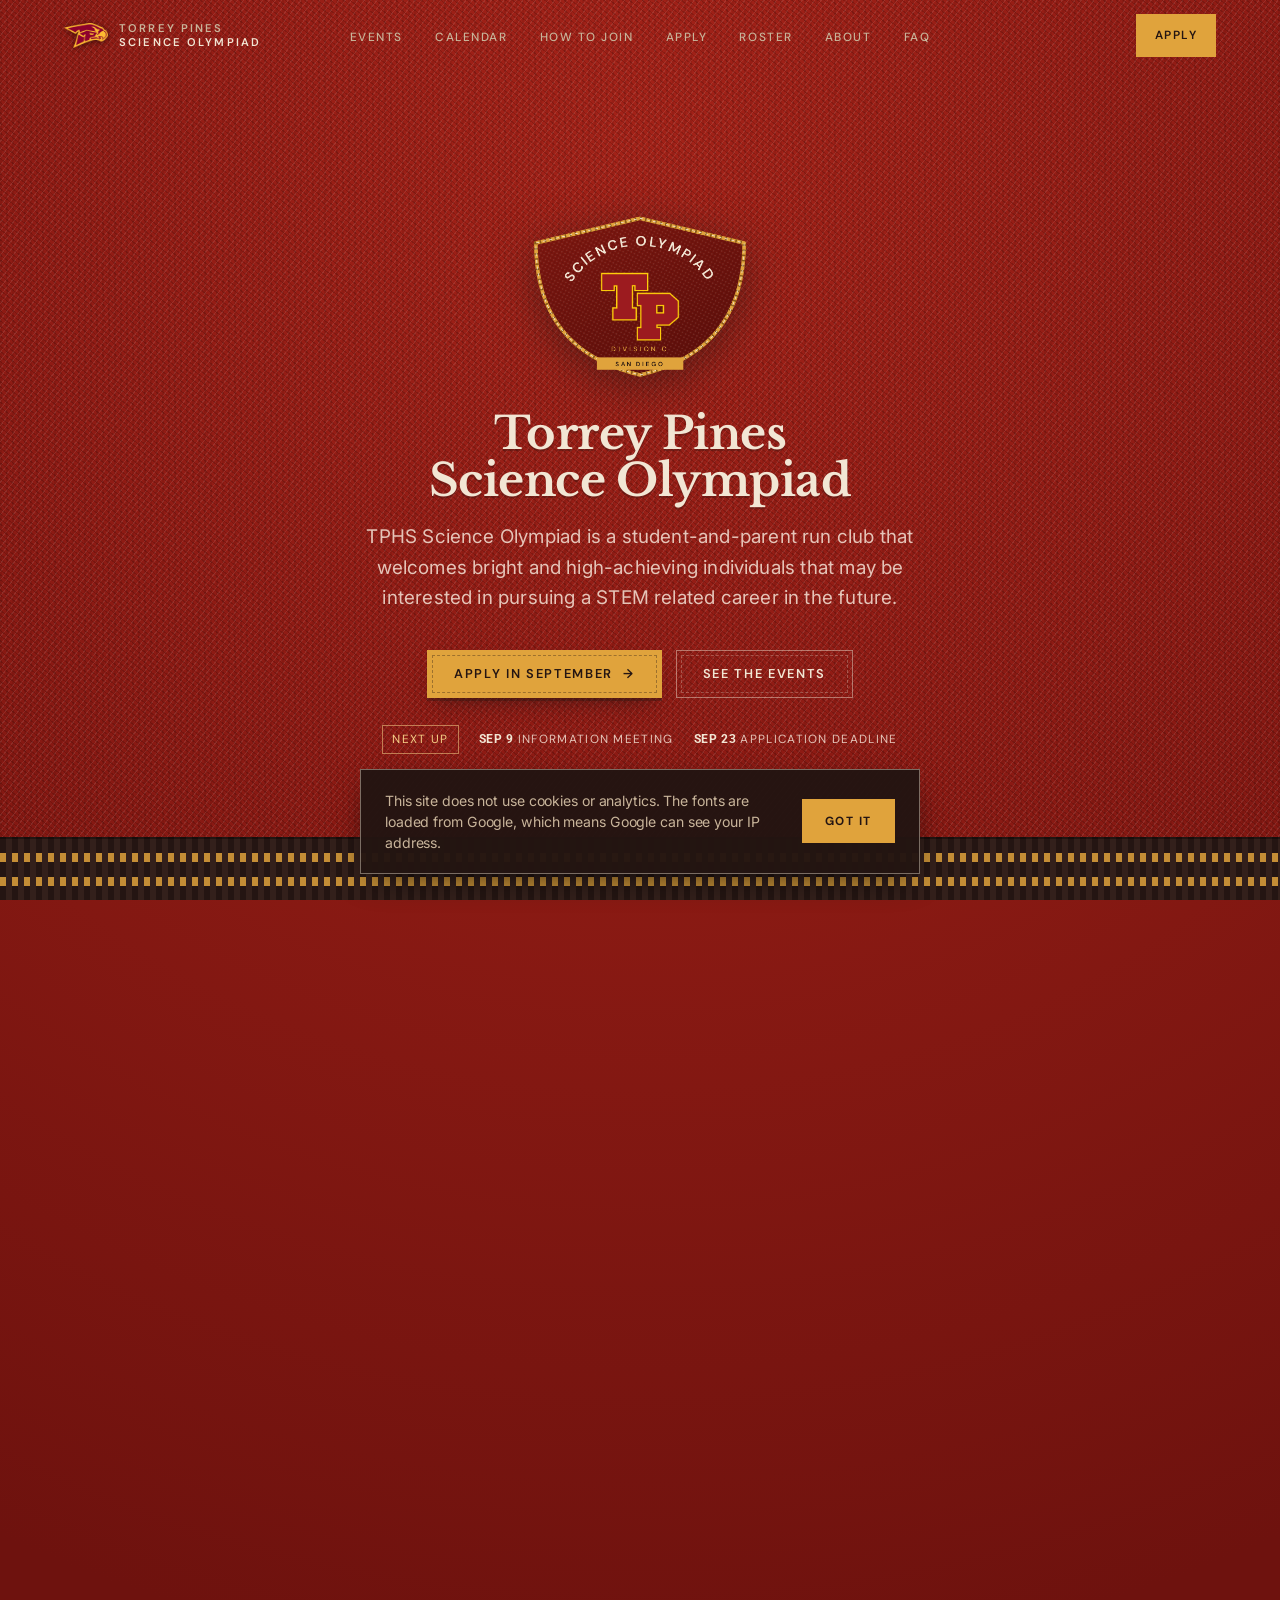
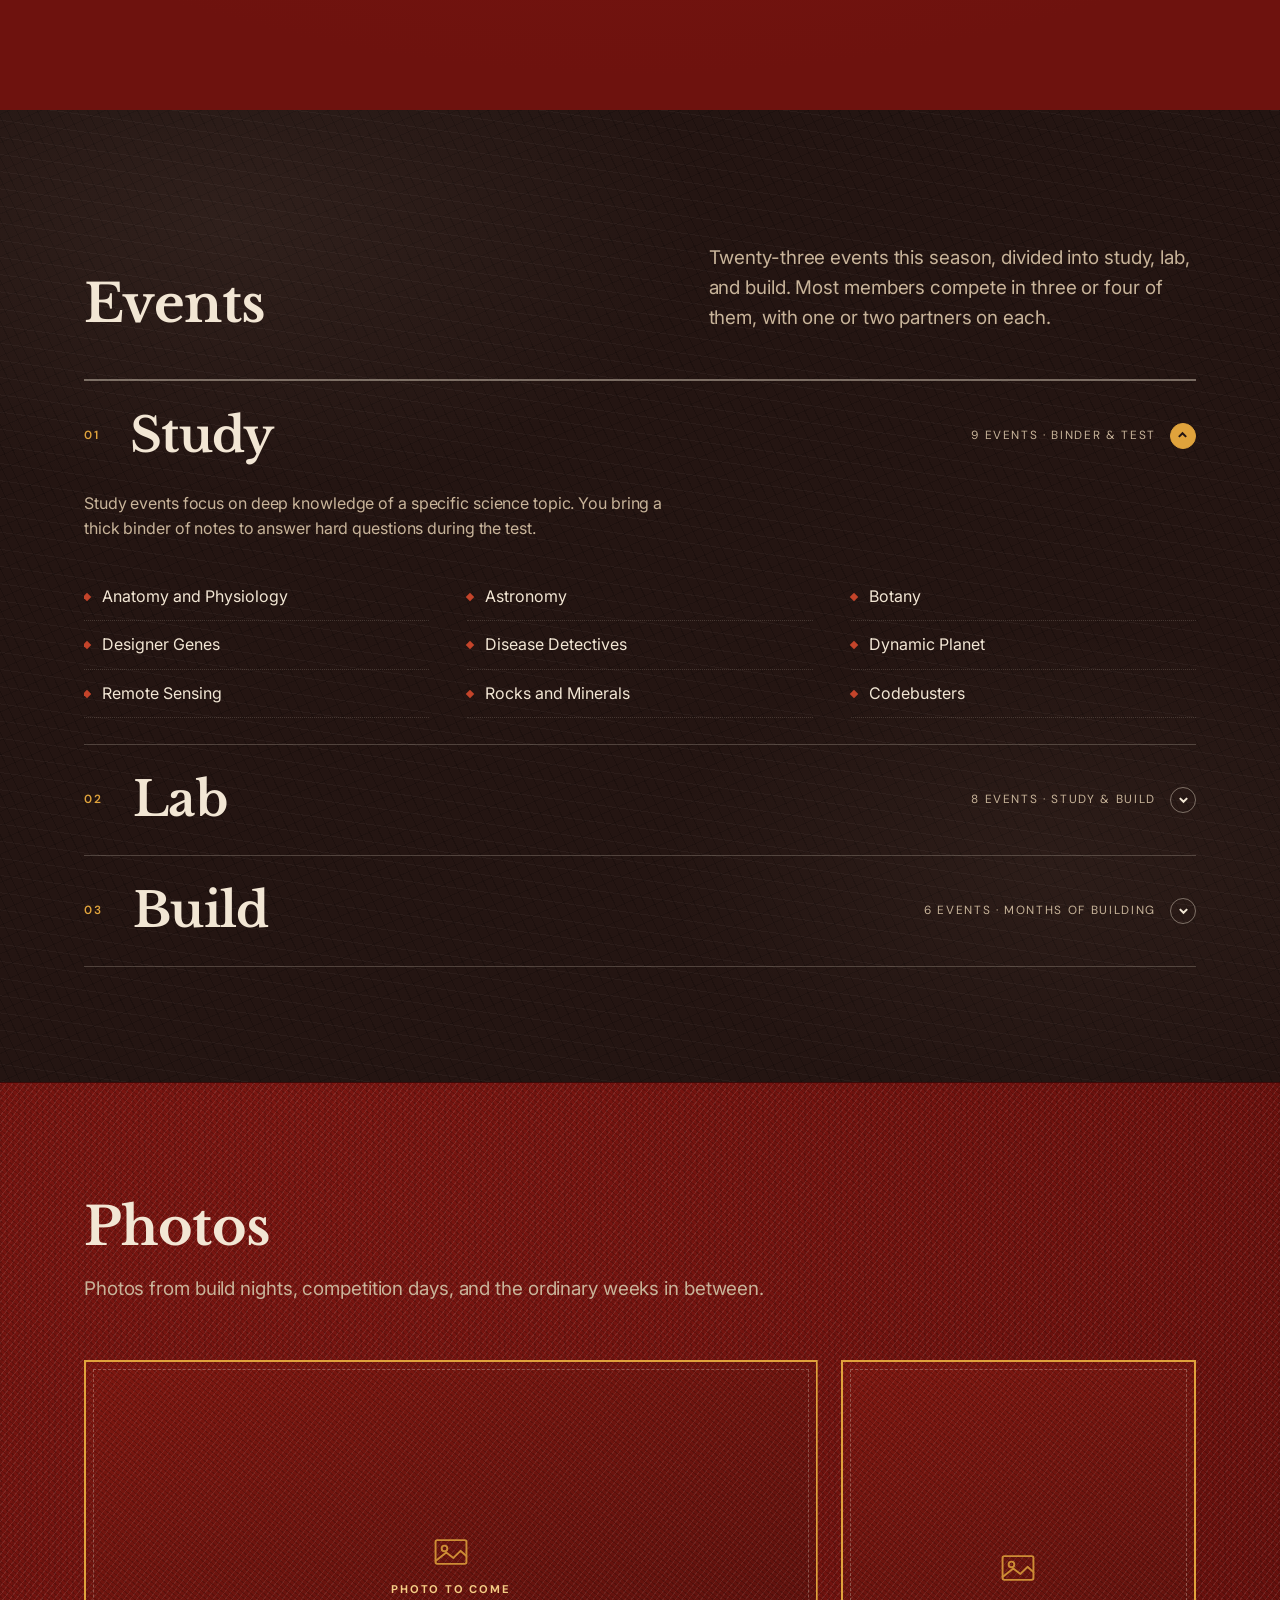
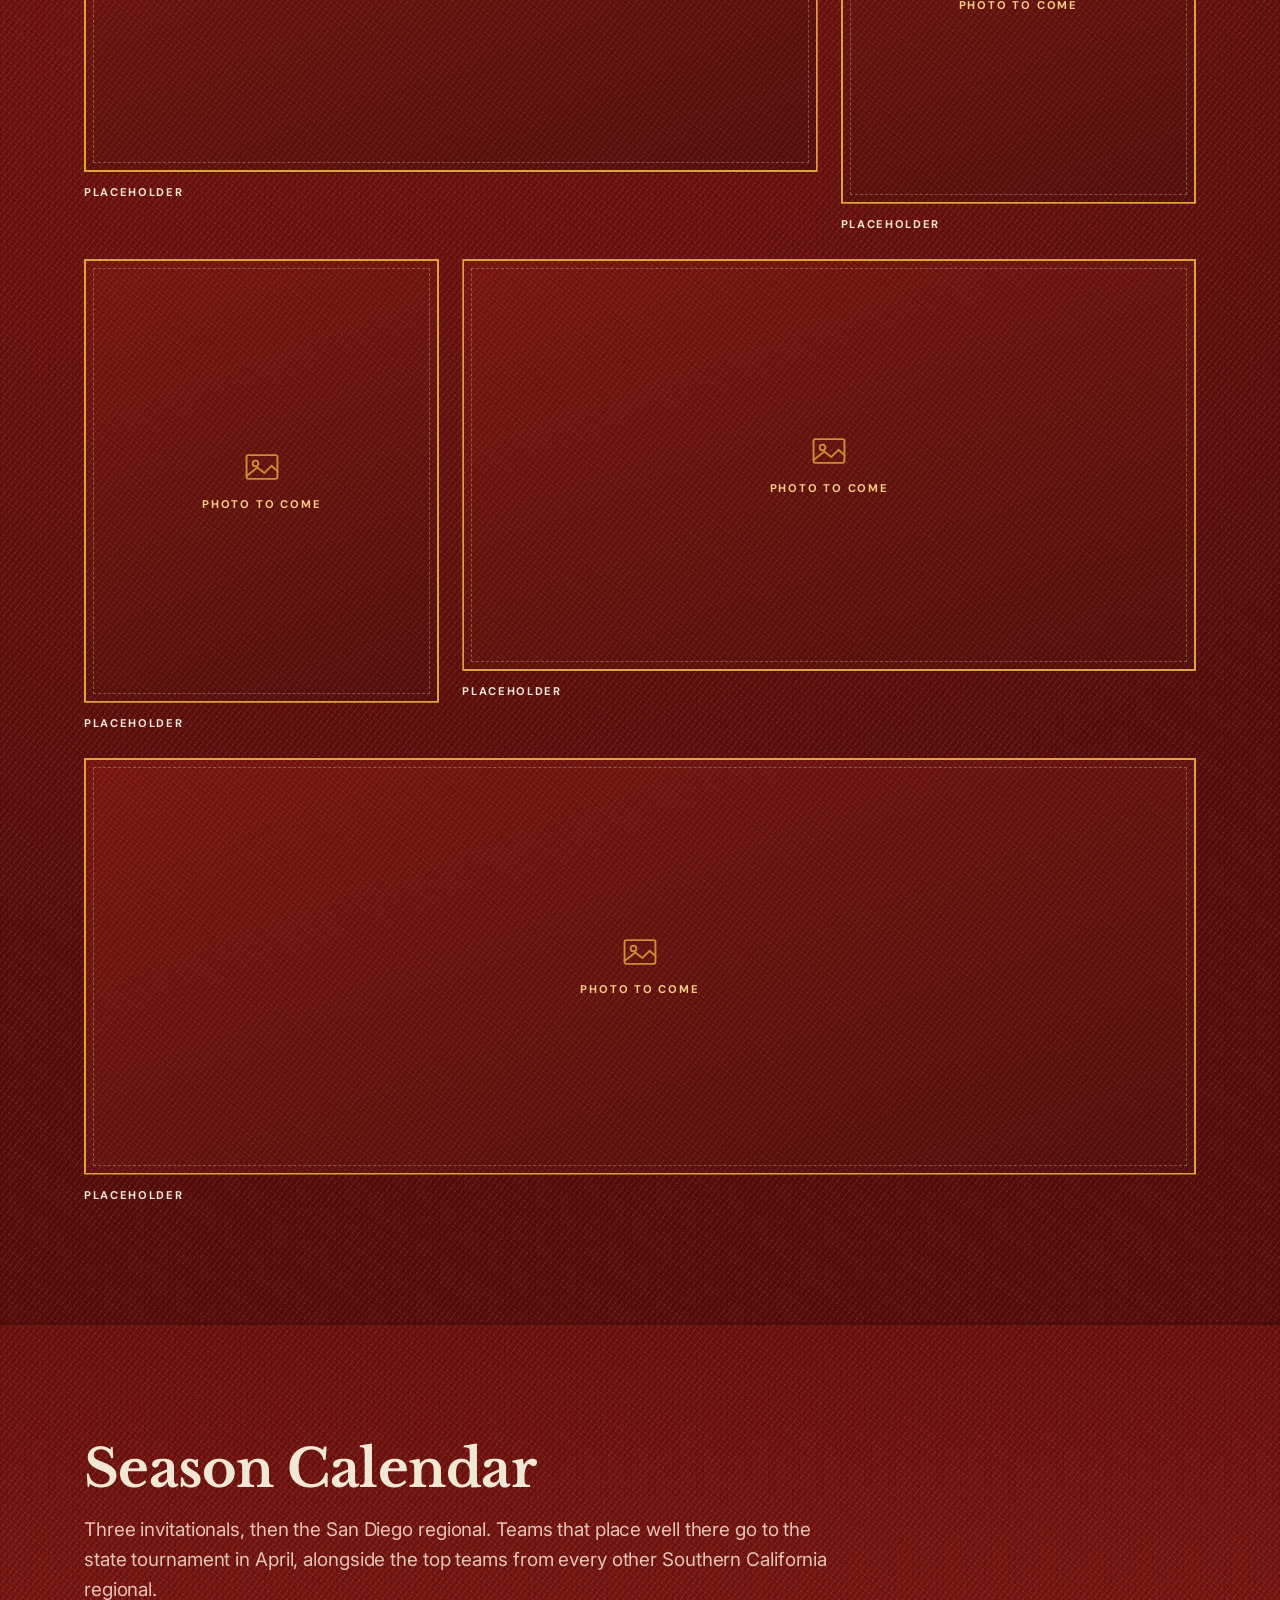
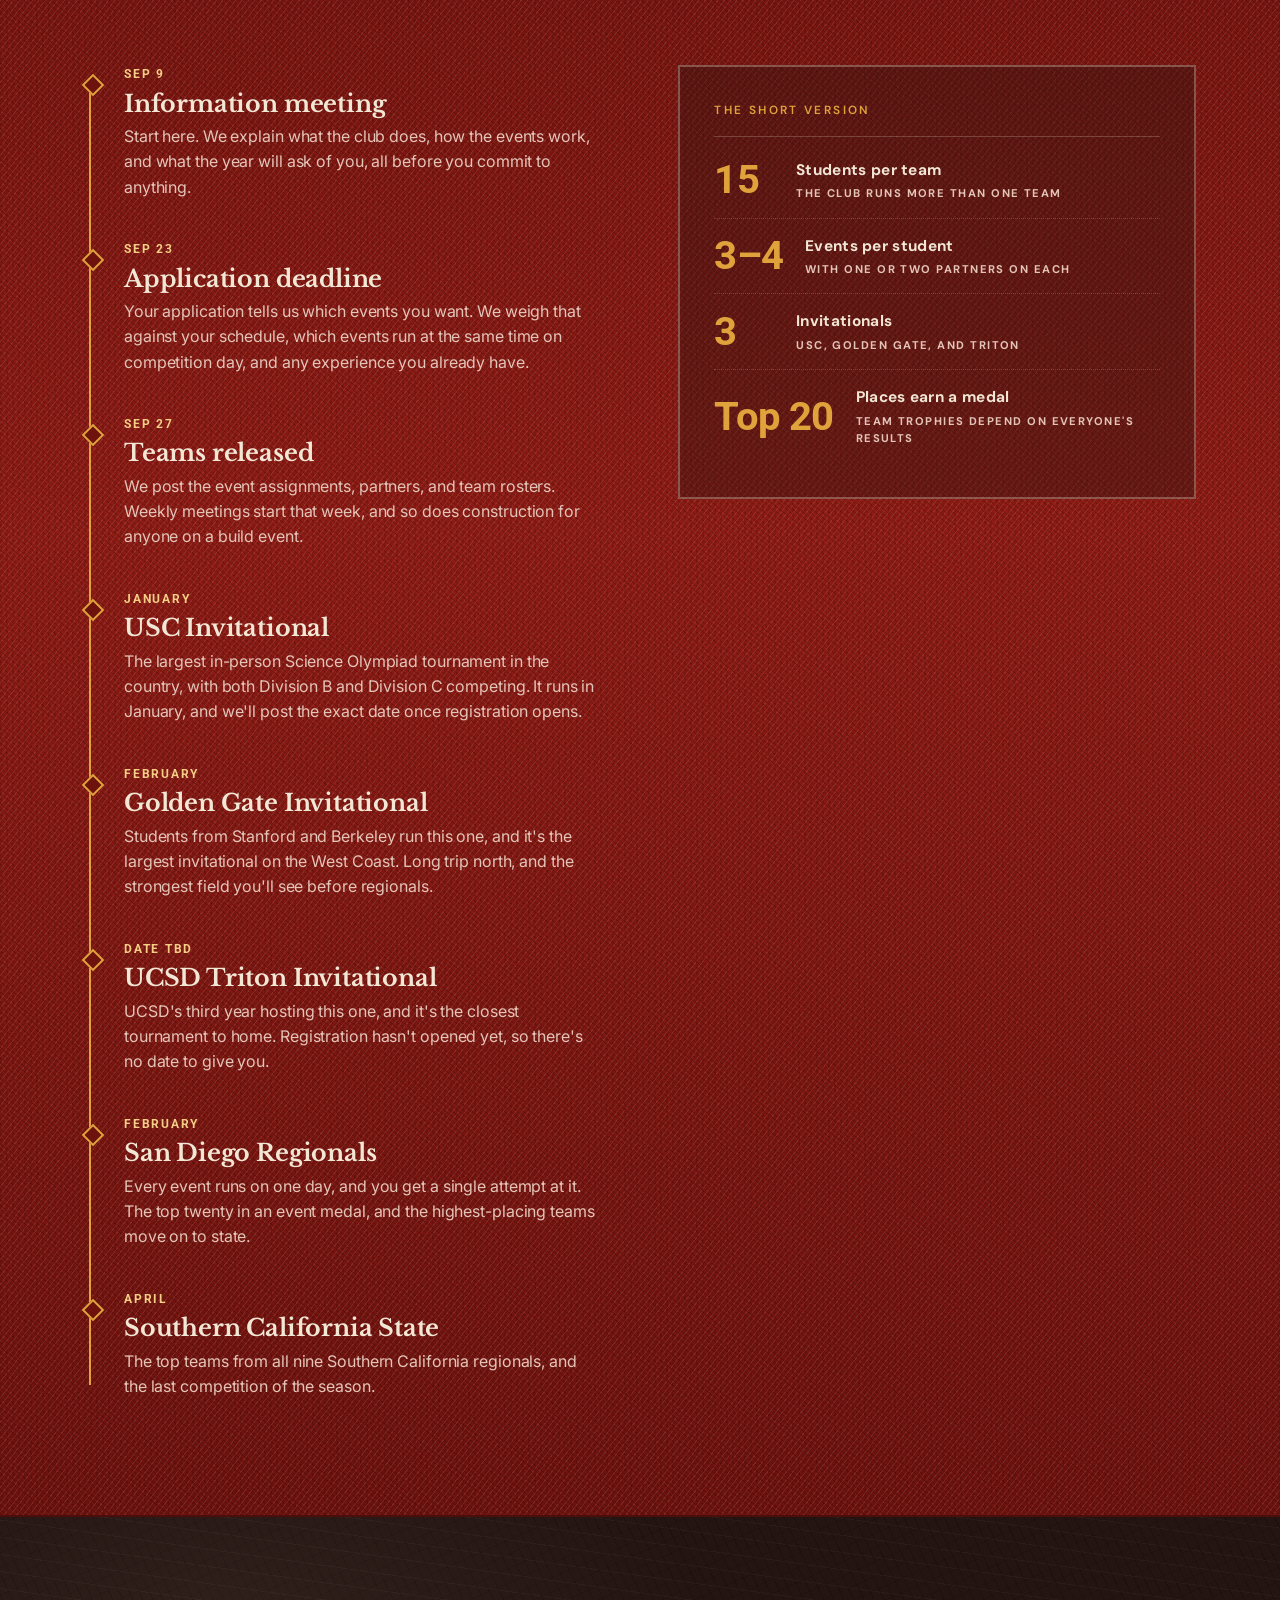
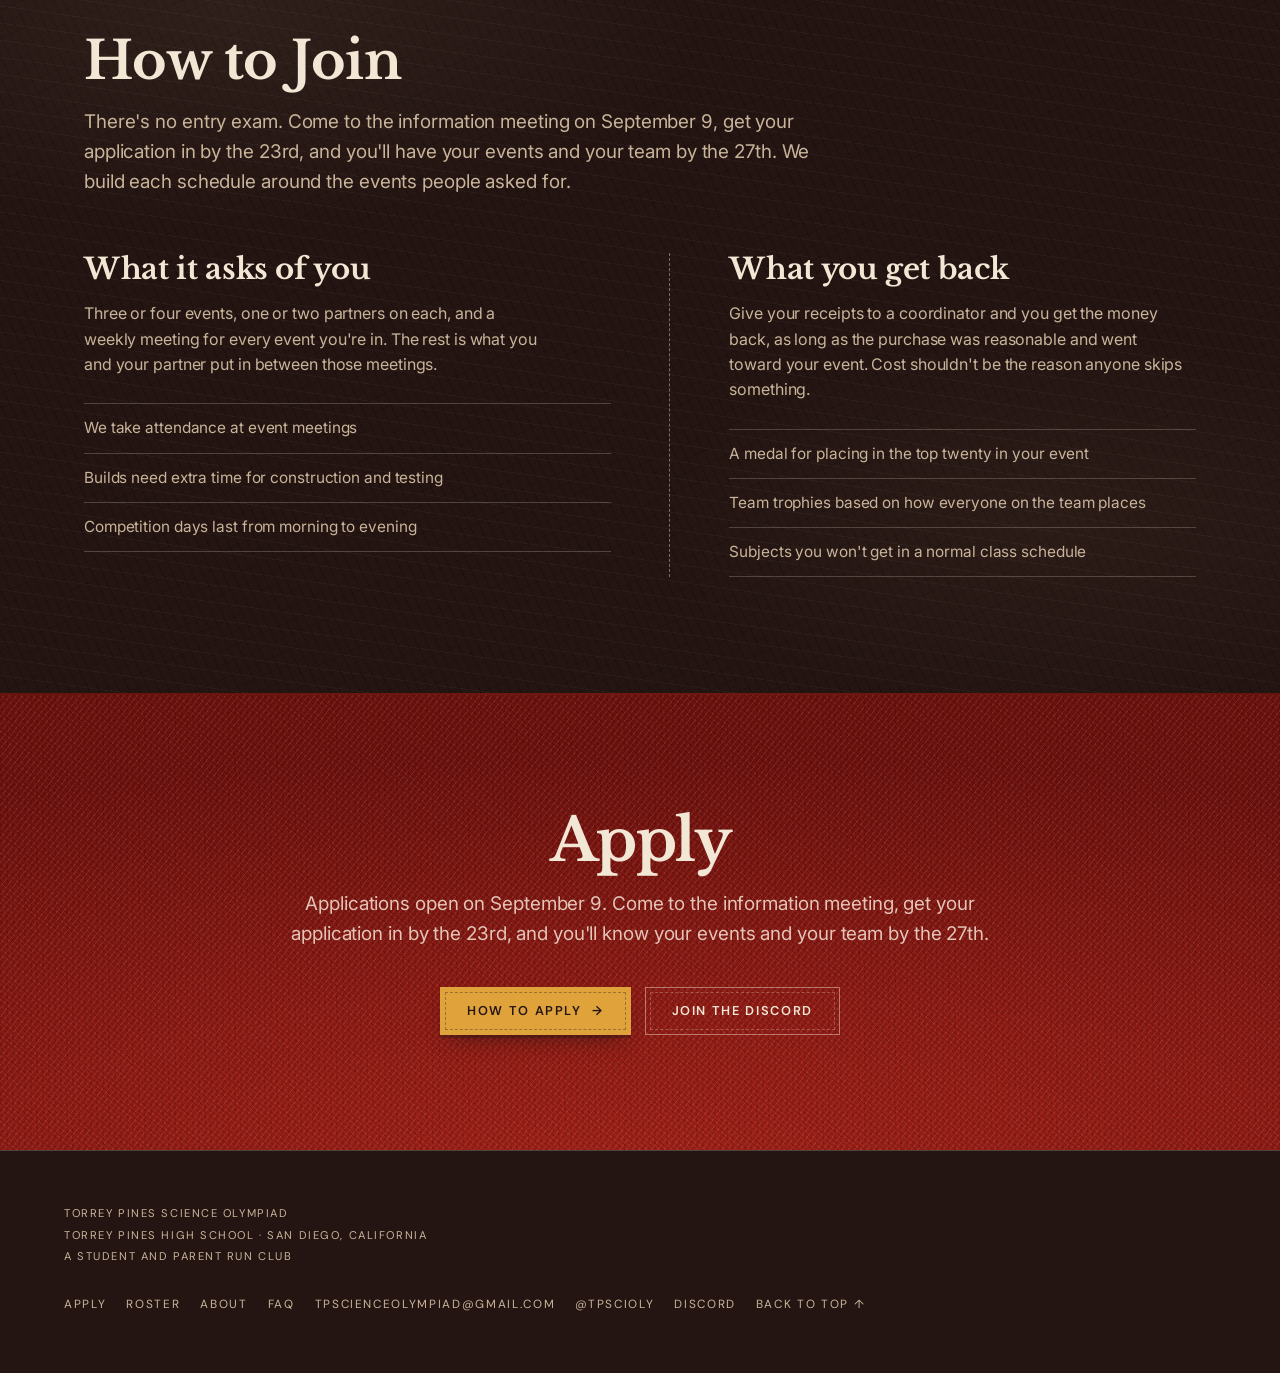
==== commit d12c66c9: "changes" ====
--- a/index.html
+++ b/index.html
@@ -11,13 +11,18 @@
 <link rel="apple-touch-icon" href="Torrey-Pines-High-School-Logo.png">
 <meta property="og:title" content="Torrey Pines Science Olympiad">
 <meta property="og:description" content="The Science Olympiad club at Torrey Pines High School in San Diego. Twenty-three events, teams of fifteen students, and applications that open every September.">
-<meta property="og:image" content="Torrey-Pines-High-School-Logo.png">
+<meta property="og:image" content="https://tpscienceolympiad.org/Torrey-Pines-High-School-Logo.png">
+<meta property="og:image:alt" content="Torrey Pines High School falcon logo">
 <meta property="og:type" content="website">
-<meta name="twitter:card" content="summary_large_image">
+<meta property="og:url" content="https://tpscienceolympiad.org/">
+<meta property="og:site_name" content="Torrey Pines Science Olympiad">
+<meta name="twitter:card" content="summary">
 
 <link rel="preconnect" href="https://fonts.googleapis.com">
 <link rel="preconnect" href="https://fonts.gstatic.com" crossorigin>
 <link href="https://fonts.googleapis.com/css2?family=DM+Sans:wght@500;700&family=Inter:wght@400;500;600&family=Libre+Baskerville:wght@700&family=Roboto:wght@400;500;700&display=swap" rel="stylesheet">
+
+<link rel="canonical" href="https://tpscienceolympiad.org/">
 
 <link rel="stylesheet" href="styles.css">
 
@@ -176,14 +181,14 @@
     <li><a href="#events">Events</a></li>
     <li><a href="#season">Calendar</a></li>
     <li><a href="#how">How to join</a></li>
-    <li><a href="apply.html">Apply</a></li>
-    <li><a href="roster.html">Roster</a></li>
-    <li><a href="about.html">About</a></li>
-    <li><a href="faq.html">FAQ</a></li>
+    <li><a href="/apply/">Apply</a></li>
+    <li><a href="/roster/">Roster</a></li>
+    <li><a href="/about/">About</a></li>
+    <li><a href="/faq/">FAQ</a></li>
     </ul>
   </div>
   <div class="nav-end">
-    <a class="nav-cta" href="apply.html">Apply</a>
+    <a class="nav-cta" href="/apply/">Apply</a>
     <button class="nav-toggle" id="navToggle" type="button"
             aria-expanded="false" aria-controls="navPanel">
       <svg viewBox="0 0 24 24" aria-hidden="true">
@@ -283,7 +288,7 @@
       <p class="hero-sub">TPHS Science Olympiad is a student-and-parent run club that welcomes bright and high-achieving individuals that may be interested in pursuing a STEM related career in the future.</p>
 
       <div class="hero-actions">
-        <a class="label-btn" href="apply.html">Apply in September <span class="arw" aria-hidden="true">→</span></a>
+        <a class="label-btn" href="/apply/">Apply in September <span class="arw" aria-hidden="true">→</span></a>
         <a class="label-btn ghost" href="#events">See the events</a>
       </div>
 
@@ -614,8 +619,8 @@
     <h2 class="h2">Apply</h2>
     <p class="lede">Applications open on September 9. Come to the information meeting, get your application in by the 23rd, and you'll know your events and your team by the 27th.</p>
     <div class="hero-actions">
-      <a class="label-btn" href="apply.html">How to apply <span class="arw" aria-hidden="true">→</span></a>
-      <a class="label-btn ghost" href="https://discord.gg/jX9UzMf" target="_blank" rel="noopener">Join the Discord</a>
+      <a class="label-btn" href="/apply/">How to apply <span class="arw" aria-hidden="true">→</span></a>
+      <a class="label-btn ghost" href="https://discord.gg/2yeXWeXbFB" target="_blank" rel="noopener">Join the Discord</a>
     </div>
   </div>
 </section>
@@ -632,13 +637,13 @@
     <!-- About and FAQ live here as well as in the nav: the nav links are
          hidden below 900px, so without these two the only pages on the site
          would be unreachable from a phone. -->
-    <a href="apply.html">Apply</a>
-    <a href="roster.html">Roster</a>
-    <a href="about.html">About</a>
-    <a href="faq.html">FAQ</a>
+    <a href="/apply/">Apply</a>
+    <a href="/roster/">Roster</a>
+    <a href="/about/">About</a>
+    <a href="/faq/">FAQ</a>
     <a href="mailto:tpscienceolympiad@gmail.com">tpscienceolympiad@gmail.com</a>
-    <a href="https://instagram.com/tpscienceolympiad" target="_blank" rel="noopener">@tpscienceolympiad</a>
-    <a href="https://discord.gg/jX9UzMf" target="_blank" rel="noopener">Discord</a>
+    <a href="https://instagram.com/tpscioly" target="_blank" rel="noopener">@tpscioly</a>
+    <a href="https://discord.gg/2yeXWeXbFB" target="_blank" rel="noopener">Discord</a>
     <a href="#top">Back to top ↑</a>
   </div>
 </footer>
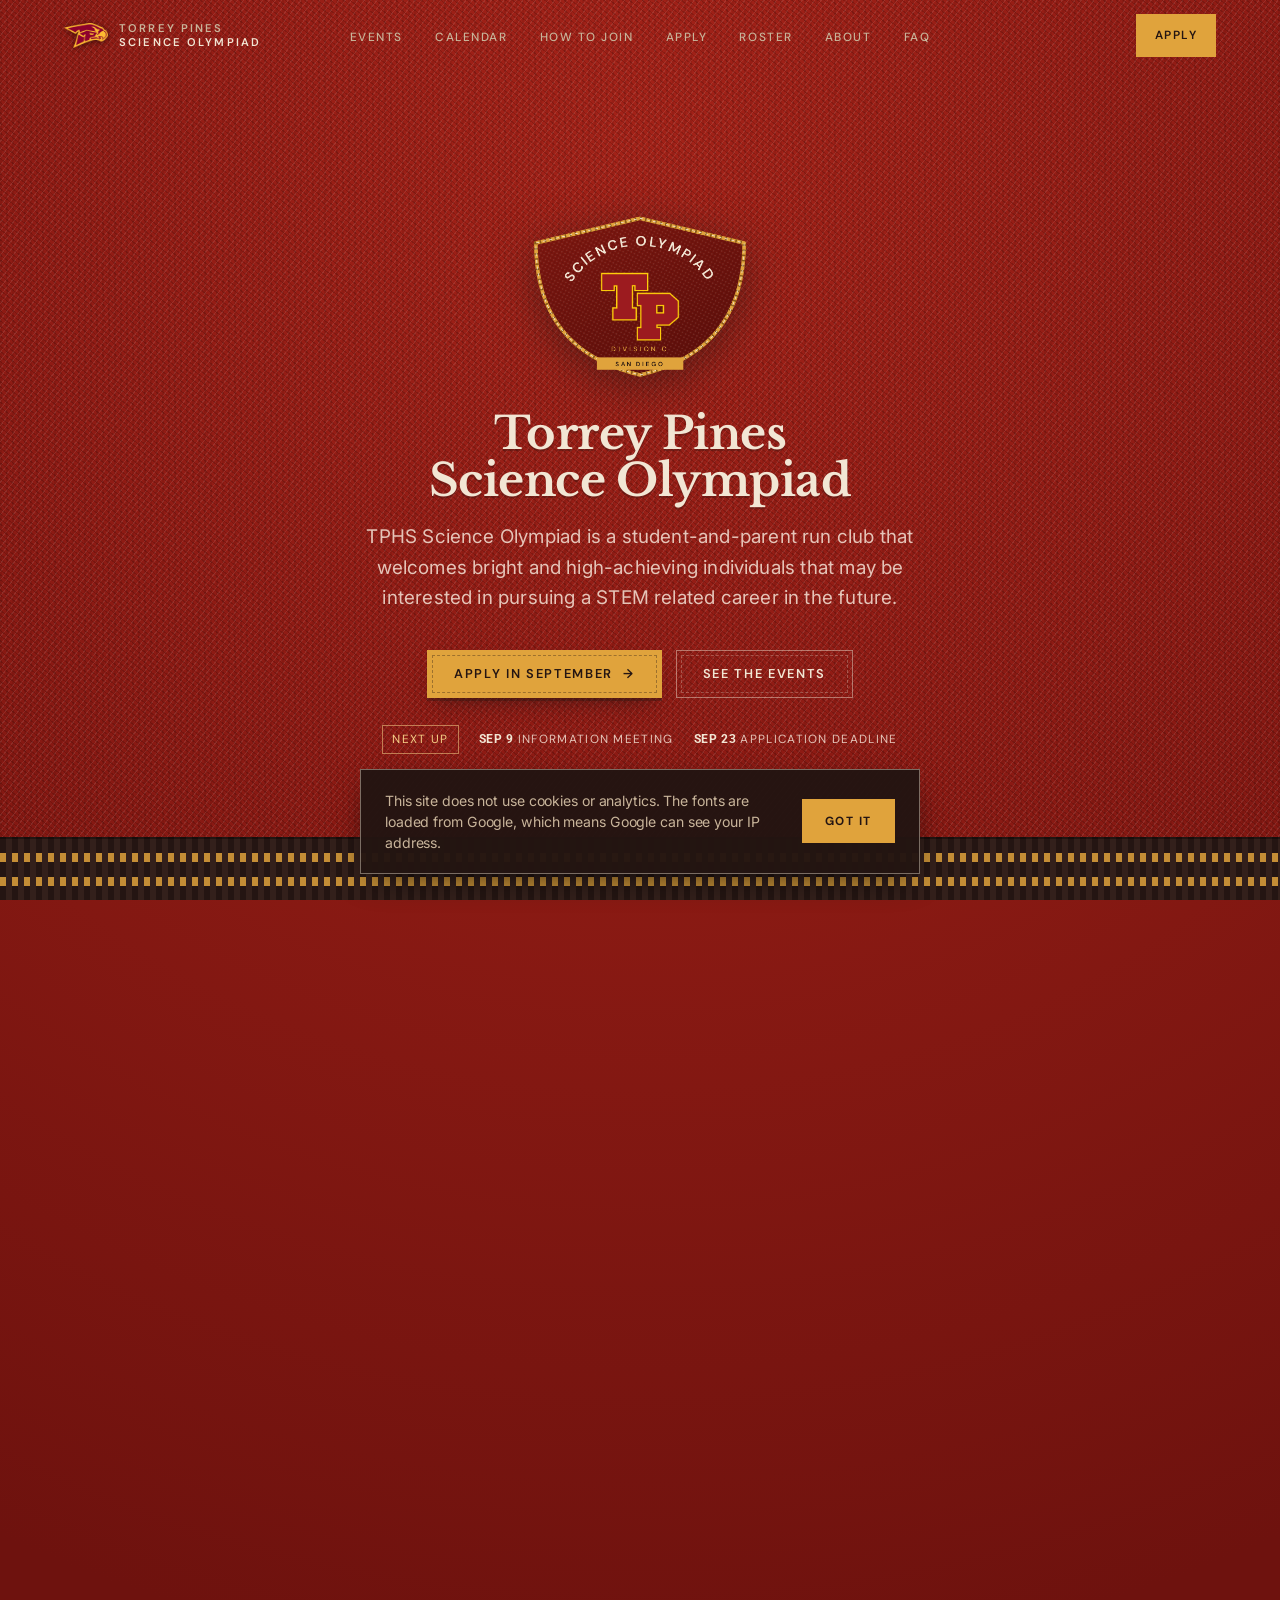
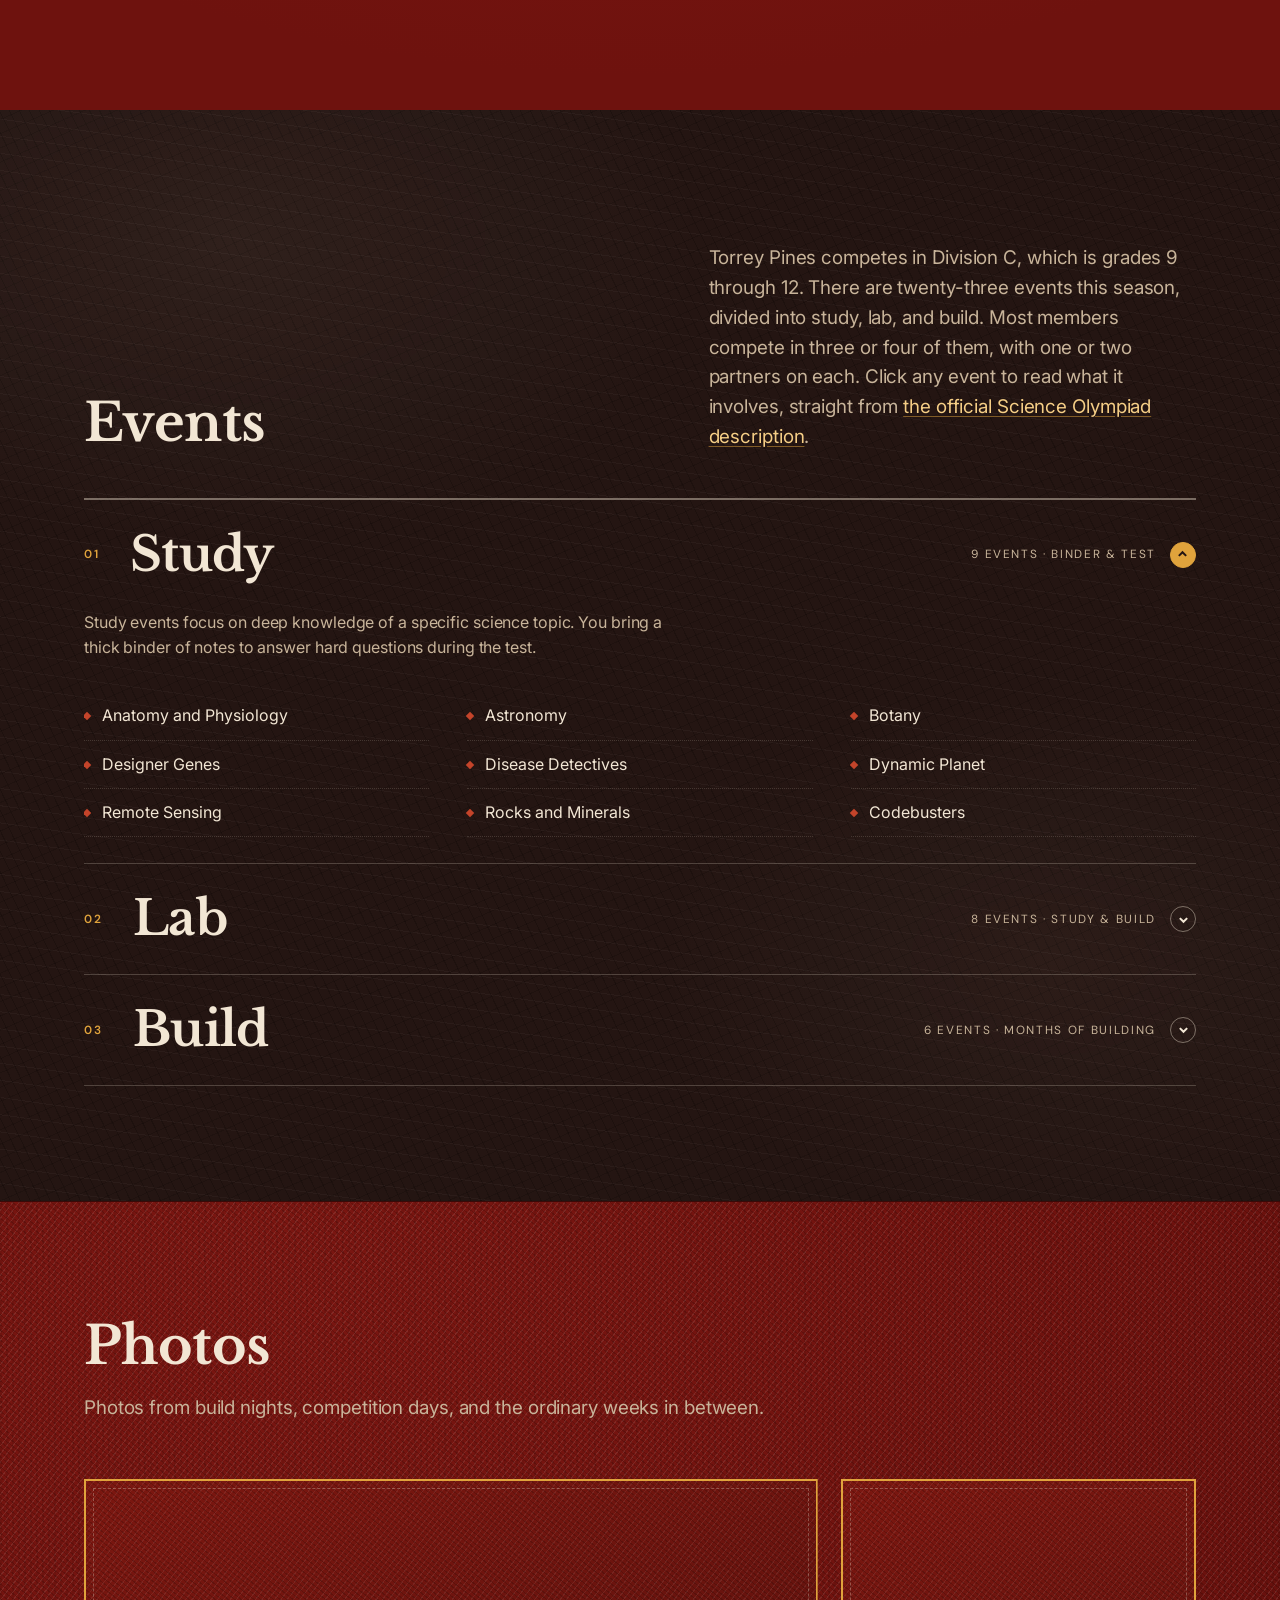
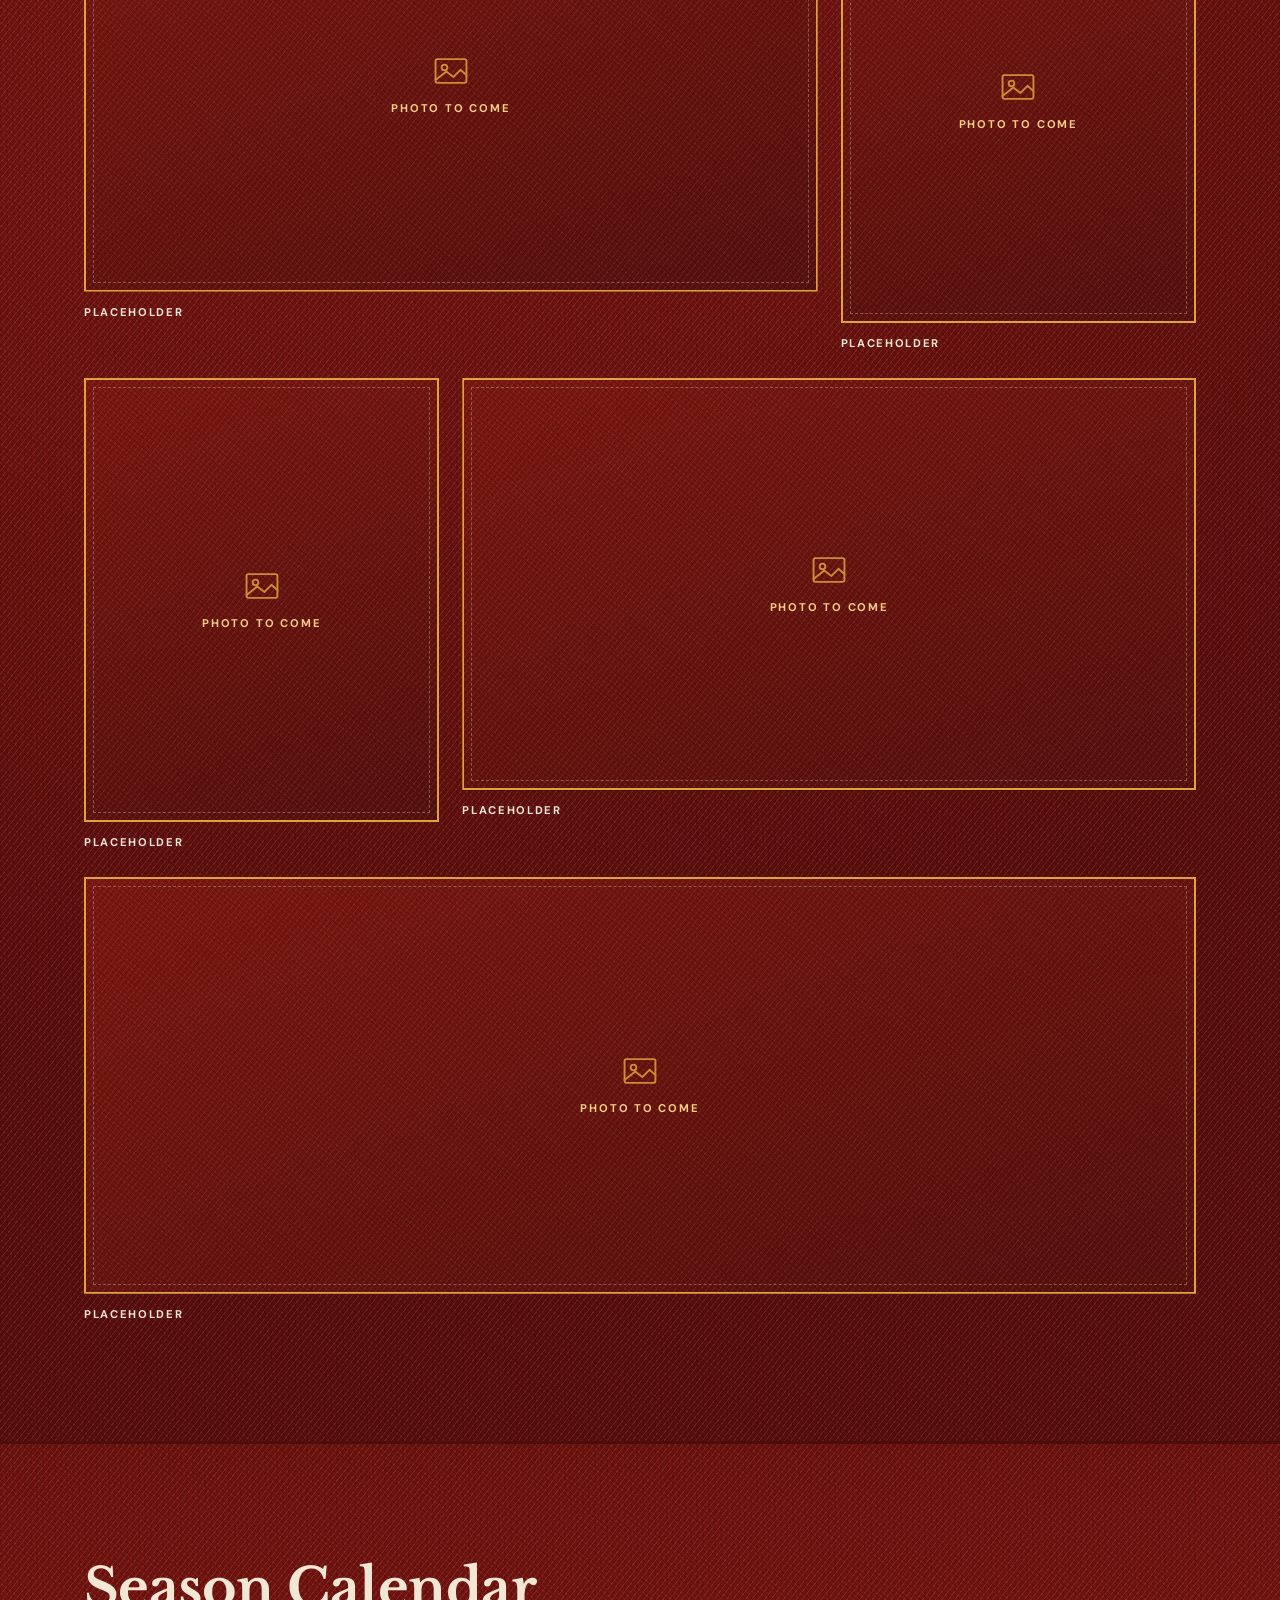
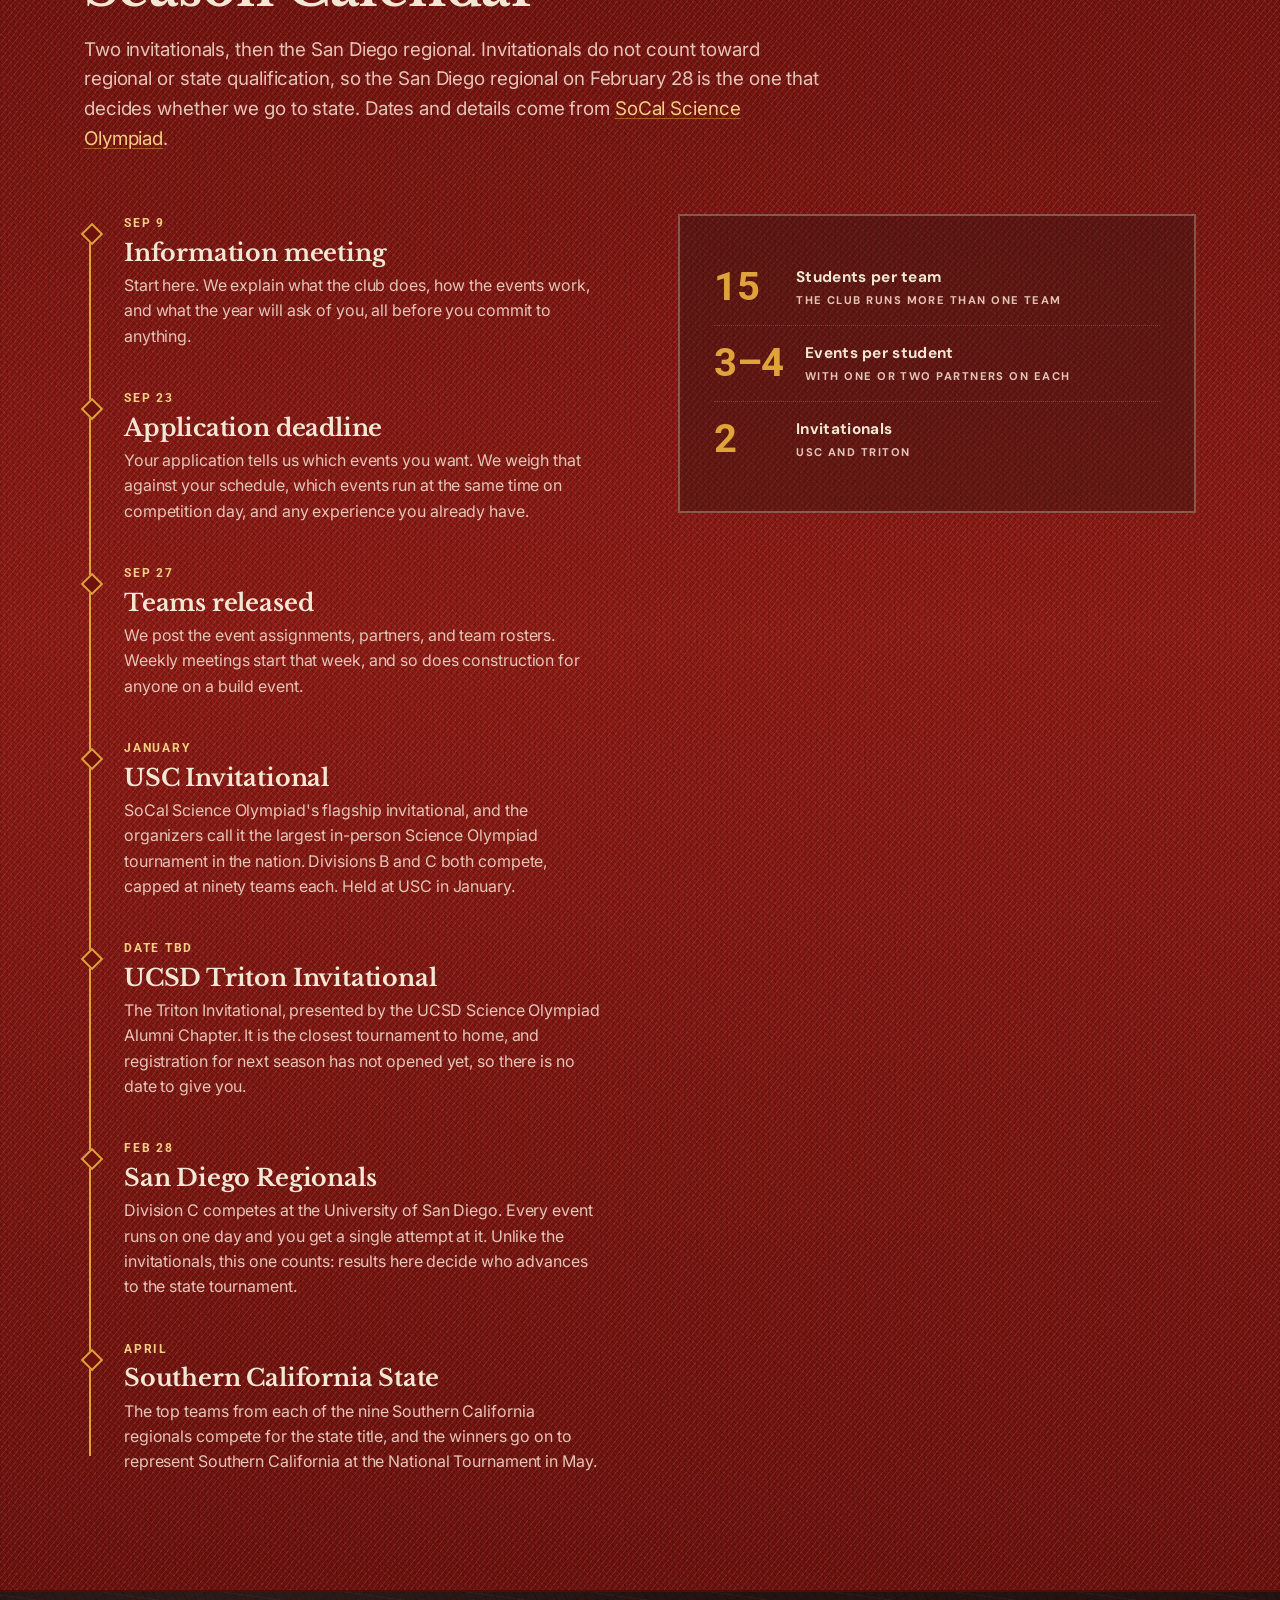
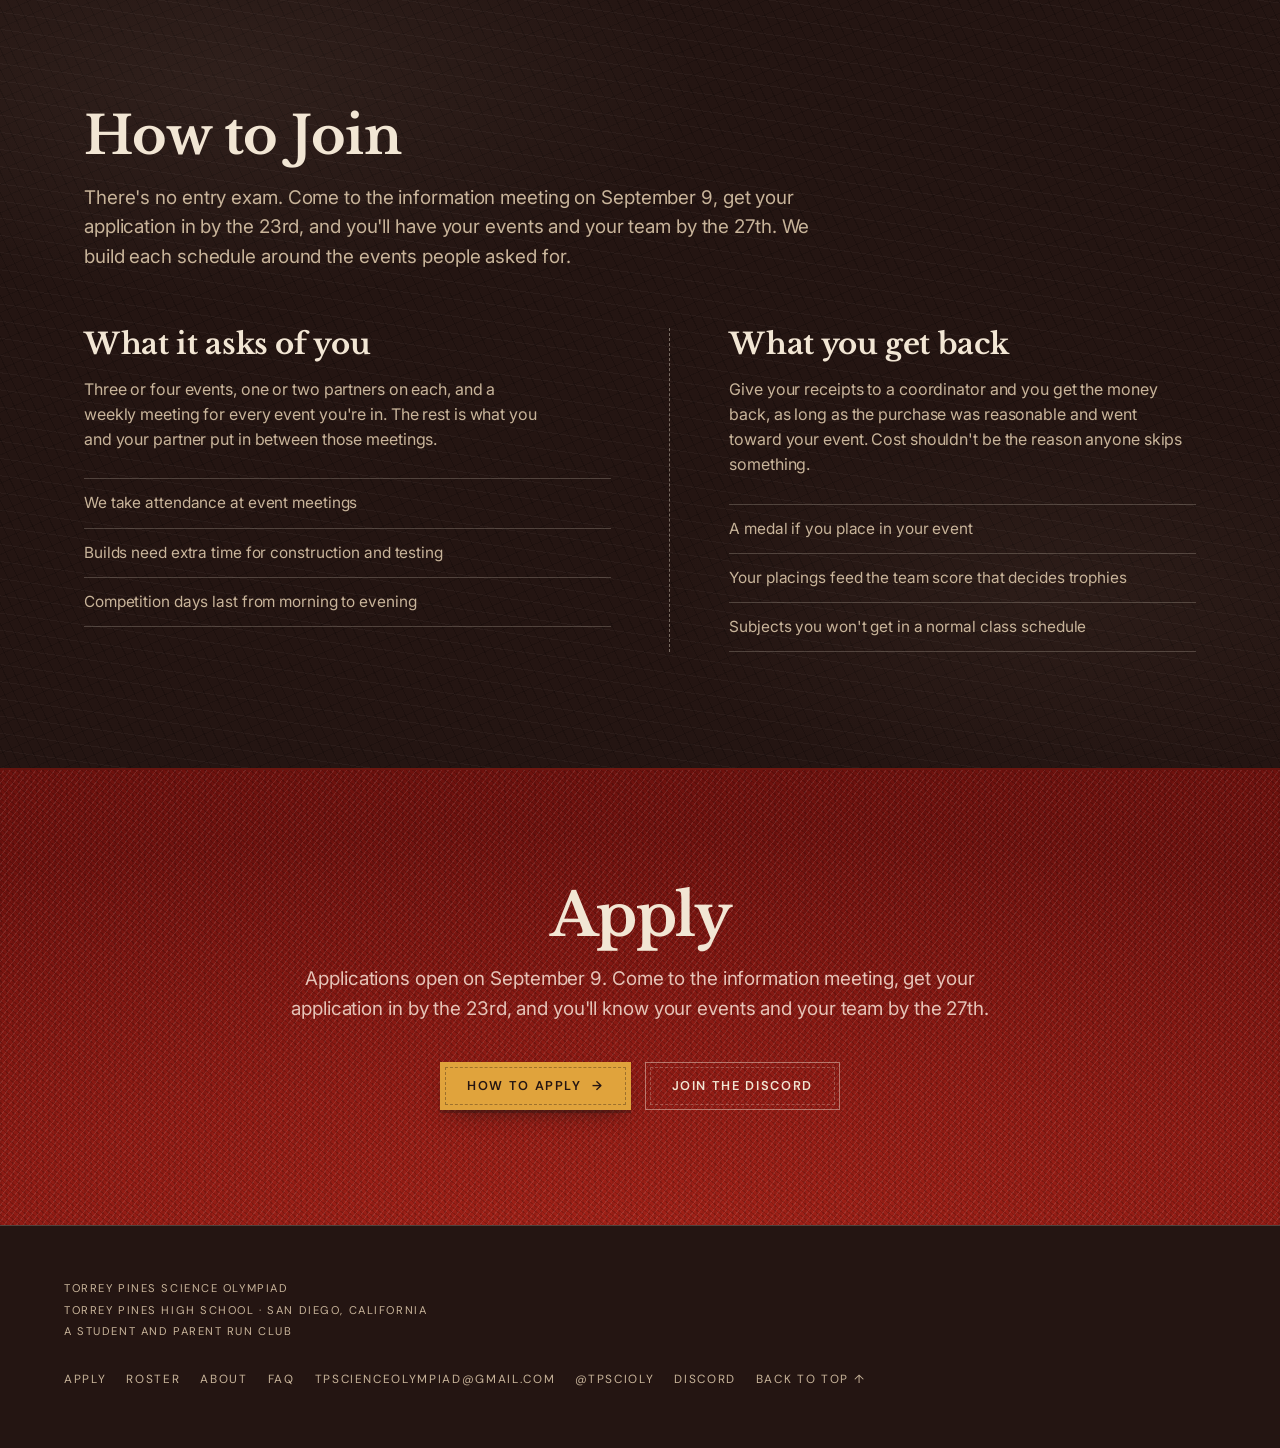
==== commit d5e25442: "fixes" ====
--- a/index.html
+++ b/index.html
@@ -181,14 +181,14 @@
     <li><a href="#events">Events</a></li>
     <li><a href="#season">Calendar</a></li>
     <li><a href="#how">How to join</a></li>
-    <li><a href="/apply/">Apply</a></li>
-    <li><a href="/roster/">Roster</a></li>
-    <li><a href="/about/">About</a></li>
-    <li><a href="/faq/">FAQ</a></li>
+    <li><a href="apply/">Apply</a></li>
+    <li><a href="roster/">Roster</a></li>
+    <li><a href="about/">About</a></li>
+    <li><a href="faq/">FAQ</a></li>
     </ul>
   </div>
   <div class="nav-end">
-    <a class="nav-cta" href="/apply/">Apply</a>
+    <a class="nav-cta" href="apply/">Apply</a>
     <button class="nav-toggle" id="navToggle" type="button"
             aria-expanded="false" aria-controls="navPanel">
       <svg viewBox="0 0 24 24" aria-hidden="true">
@@ -288,7 +288,7 @@
       <p class="hero-sub">TPHS Science Olympiad is a student-and-parent run club that welcomes bright and high-achieving individuals that may be interested in pursuing a STEM related career in the future.</p>
 
       <div class="hero-actions">
-        <a class="label-btn" href="/apply/">Apply in September <span class="arw" aria-hidden="true">→</span></a>
+        <a class="label-btn" href="apply/">Apply in September <span class="arw" aria-hidden="true">→</span></a>
         <a class="label-btn ghost" href="#events">See the events</a>
       </div>
 
@@ -317,7 +317,7 @@
   <div class="shell">
     <div class="roster-head">
       <h2 class="h2">Events</h2>
-      <p class="lede">Twenty-three events this season, divided into study, lab, and build. Most members compete in three or four of them, with one or two partners on each</a>.</p>
+      <p class="lede">Torrey Pines competes in Division C, which is grades 9 through 12. There are twenty-three events this season, divided into study, lab, and build. Most members compete in three or four of them, with one or two partners on each. Click any event to read what it involves, straight from <a class="lede-a" href="https://www.soinc.org/learn/c-event-short-descriptions" target="_blank" rel="noopener">the official Science Olympiad description</a>.</p>
     </div>
 
     <div class="discipline">
@@ -504,7 +504,7 @@
 <section class="season felt on-wool" id="season">
   <div class="shell">
     <h2 class="h2">Season Calendar</h2>
-    <p class="lede">Three invitationals, then the San Diego regional. Teams that place well there go to the state tournament in April, alongside the top teams from every other Southern California regional. <!-- TODO: confirm 2027 dates as each tournament publishes them --></p>
+    <p class="lede">Two invitationals, then the San Diego regional. Invitationals do not count toward regional or state qualification, so the San Diego regional on February 28 is the one that decides whether we go to state. Dates and details come from <a class="lede-a" href="https://www.socalscioly.org/" target="_blank" rel="noopener">SoCal Science Olympiad</a>. <!-- TODO: confirm 2027 dates as each tournament publishes them --></p>
 
     <div class="season-grid">
       <ol class="legs" id="legs">
@@ -527,32 +527,26 @@
         <li class="leg">
           <div class="leg-when">January</div>
           <h3>USC Invitational</h3>
-          <p>The largest in-person Science Olympiad tournament in the country, with both Division B and Division C competing. It runs in January, and we'll post the exact date once registration opens.</p>
-        </li>
-        <li class="leg">
-          <div class="leg-when">February</div>
-          <h3>Golden Gate Invitational</h3>
-          <p>Students from Stanford and Berkeley run this one, and it's the largest invitational on the West Coast. Long trip north, and the strongest field you'll see before regionals.</p>
+          <p>SoCal Science Olympiad's flagship invitational, and the organizers call it the largest in-person Science Olympiad tournament in the nation. Divisions B and C both compete, capped at ninety teams each. Held at USC in January.</p>
         </li>
         <li class="leg">
           <div class="leg-when">Date TBD</div>
           <h3>UCSD Triton Invitational</h3>
-          <p>UCSD's third year hosting this one, and it's the closest tournament to home. Registration hasn't opened yet, so there's no date to give you.</p>
+          <p>The Triton Invitational, presented by the UCSD Science Olympiad Alumni Chapter. It is the closest tournament to home, and registration for next season has not opened yet, so there is no date to give you.</p>
         </li>
         <li class="leg">
-          <div class="leg-when">February</div>
+          <div class="leg-when">Feb 28</div>
           <h3>San Diego Regionals</h3>
-          <p>Every event runs on one day, and you get a single attempt at it. The top twenty in an event medal, and the highest-placing teams move on to state.</p>
+          <p>Division C competes at the University of San Diego. Every event runs on one day and you get a single attempt at it. Unlike the invitationals, this one counts: results here decide who advances to the state tournament.</p>
         </li>
         <li class="leg">
           <div class="leg-when">April</div>
           <h3>Southern California State</h3>
-          <p>The top teams from all nine Southern California regionals, and the last competition of the season.</p>
+          <p>The top teams from each of the nine Southern California regionals compete for the state title, and the winners go on to represent Southern California at the National Tournament in May.</p>
         </li>
       </ol>
 
       <aside class="awards">
-        <h3>The short version</h3>
         <div class="award">
           <div class="award-n">15</div>
           <div class="award-t">Students per team<em>The club runs more than one team</em></div>
@@ -562,12 +556,8 @@
           <div class="award-t">Events per student<em>With one or two partners on each</em></div>
         </div>
         <div class="award">
-          <div class="award-n">3</div>
-          <div class="award-t">Invitationals<em>USC, Golden Gate, and Triton</em></div>
-        </div>
-        <div class="award">
-          <div class="award-n">Top 20</div>
-          <div class="award-t">Places earn a medal<em>Team trophies depend on everyone's results</em></div>
+          <div class="award-n">2</div>
+          <div class="award-t">Invitationals<em>USC and Triton</em></div>
         </div>
       </aside>
     </div>
@@ -601,8 +591,8 @@
         <h3>What you get back</h3>
         <p>Give your receipts to a coordinator and you get the money back, as long as the purchase was reasonable and went toward your event. Cost shouldn't be the reason anyone skips something.</p>
         <ul>
-          <li>A medal for placing in the top twenty in your event</li>
-          <li>Team trophies based on how everyone on the team places</li>
+          <li>A medal if you place in your event</li>
+          <li>Your placings feed the team score that decides trophies</li>
           <li>Subjects you won't get in a normal class schedule</li>
         </ul>
       </div>
@@ -619,7 +609,7 @@
     <h2 class="h2">Apply</h2>
     <p class="lede">Applications open on September 9. Come to the information meeting, get your application in by the 23rd, and you'll know your events and your team by the 27th.</p>
     <div class="hero-actions">
-      <a class="label-btn" href="/apply/">How to apply <span class="arw" aria-hidden="true">→</span></a>
+      <a class="label-btn" href="apply/">How to apply <span class="arw" aria-hidden="true">→</span></a>
       <a class="label-btn ghost" href="https://discord.gg/2yeXWeXbFB" target="_blank" rel="noopener">Join the Discord</a>
     </div>
   </div>
@@ -637,10 +627,10 @@
     <!-- About and FAQ live here as well as in the nav: the nav links are
          hidden below 900px, so without these two the only pages on the site
          would be unreachable from a phone. -->
-    <a href="/apply/">Apply</a>
-    <a href="/roster/">Roster</a>
-    <a href="/about/">About</a>
-    <a href="/faq/">FAQ</a>
+    <a href="apply/">Apply</a>
+    <a href="roster/">Roster</a>
+    <a href="about/">About</a>
+    <a href="faq/">FAQ</a>
     <a href="mailto:tpscienceolympiad@gmail.com">tpscienceolympiad@gmail.com</a>
     <a href="https://instagram.com/tpscioly" target="_blank" rel="noopener">@tpscioly</a>
     <a href="https://discord.gg/2yeXWeXbFB" target="_blank" rel="noopener">Discord</a>
--- a/styles.css
+++ b/styles.css
@@ -857,16 +857,37 @@
 }
 @media(max-width:900px){.season-grid{grid-template-columns:1fr;gap:36px}}
 
-.legs{position:relative;list-style:none;padding-left:clamp(26px,4vw,40px)}
+/* One anchor for the whole rail. The dashed line, the bullion fill that
+   draws over it, and every diamond node are all centred on --rail, so the
+   three can never drift apart. Previously the line sat at left:5px (centre
+   6px) while the nodes centred on 7px, and the 45deg rotation made that
+   1px offset read as a visibly crooked rail. */
+.legs{
+  /* One anchor for the whole rail. --rail is the centre line; the dashed
+     track, the bullion fill drawn over it, and every diamond all derive
+     their position from it, so the three cannot drift apart.
+     --node-mid is where a diamond's centre sits inside its own <li>: the
+     node is offset `top:12px` and is --node tall, so its middle is 12px
+     plus half the box. The track starts and ends on that line, which is
+     why it reads as connecting the diamonds rather than running past
+     them into empty space. */
+  --rail:6px;
+  --node:12px;
+  --node-mid:calc(12px + var(--node) / 2);
+  position:relative;list-style:none;padding-left:clamp(26px,4vw,40px);
+}
 .legs::before{
-  content:'';position:absolute;left:5px;top:14px;bottom:14px;width:2px;
+  content:'';position:absolute;left:calc(var(--rail) - 1px);width:2px;
+  top:var(--node-mid);bottom:var(--node-mid);
   background:repeating-linear-gradient(180deg,
      rgba(242,230,212,.5) 0 7px, transparent 7px 14px);
 }
 .leg-fill{
-  position:absolute;left:5px;top:14px;width:2px;
+  position:absolute;left:calc(var(--rail) - 1px);width:2px;
+  top:var(--node-mid);
+  height:calc(100% - (var(--node-mid) * 2));
   background:var(--bullion);
-  height:calc(100% - 28px);transform:scaleY(0);transform-origin:top;
+  transform:scaleY(0);transform-origin:top;
   transition:transform 1.5s var(--ease);
 }
 .legs.lit .leg-fill{transform:scaleY(1)}
@@ -874,8 +895,11 @@
 .leg:last-child{padding-bottom:0}
 .leg::before{
   content:'';position:absolute;
-  left:calc(-1 * clamp(26px,4vw,40px) + 1px);top:12px;
-  width:12px;height:12px;background:var(--wool-deep);
+  /* the list's padding shifts each item right, so step back out to the
+     rail, then half the node's width to centre it on the line */
+  left:calc(-1 * clamp(26px,4vw,40px) + var(--rail) - (var(--node) / 2));
+  top:12px;
+  width:var(--node);height:var(--node);background:var(--wool-deep);
   border:2px solid var(--bullion);transform:rotate(45deg);
 }
 .leg-when{
@@ -896,11 +920,6 @@
   background:rgba(36,21,18,.34);
   padding:clamp(22px,3.4vw,34px);
   position:relative;
-}
-.awards h3{
-  font-family:var(--mono);font-size:var(--fs-label);font-weight:600;
-  letter-spacing:.2em;text-transform:uppercase;color:var(--bullion);
-  padding-bottom:16px;margin-bottom:6px;border-bottom:1px solid rgba(242,230,212,.22);
 }
 .award{
   display:grid;grid-template-columns:auto minmax(0,1fr);
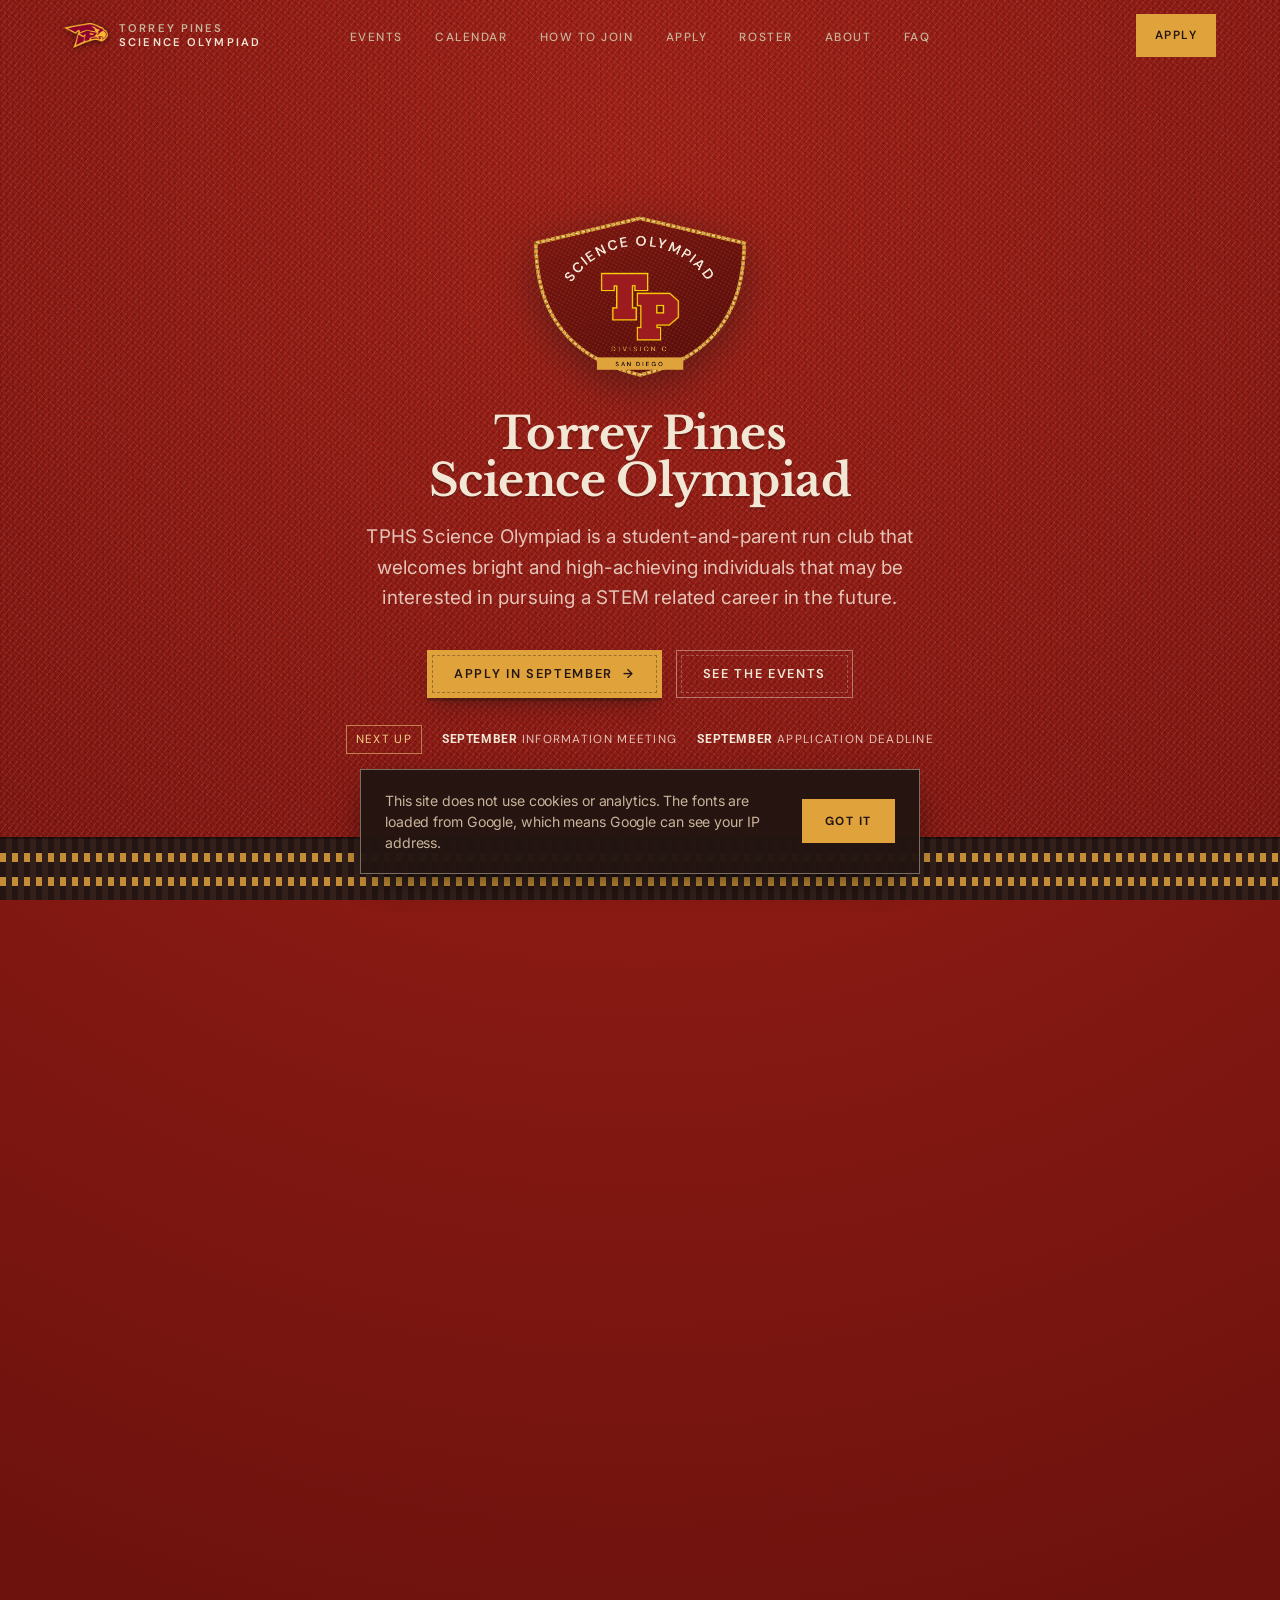
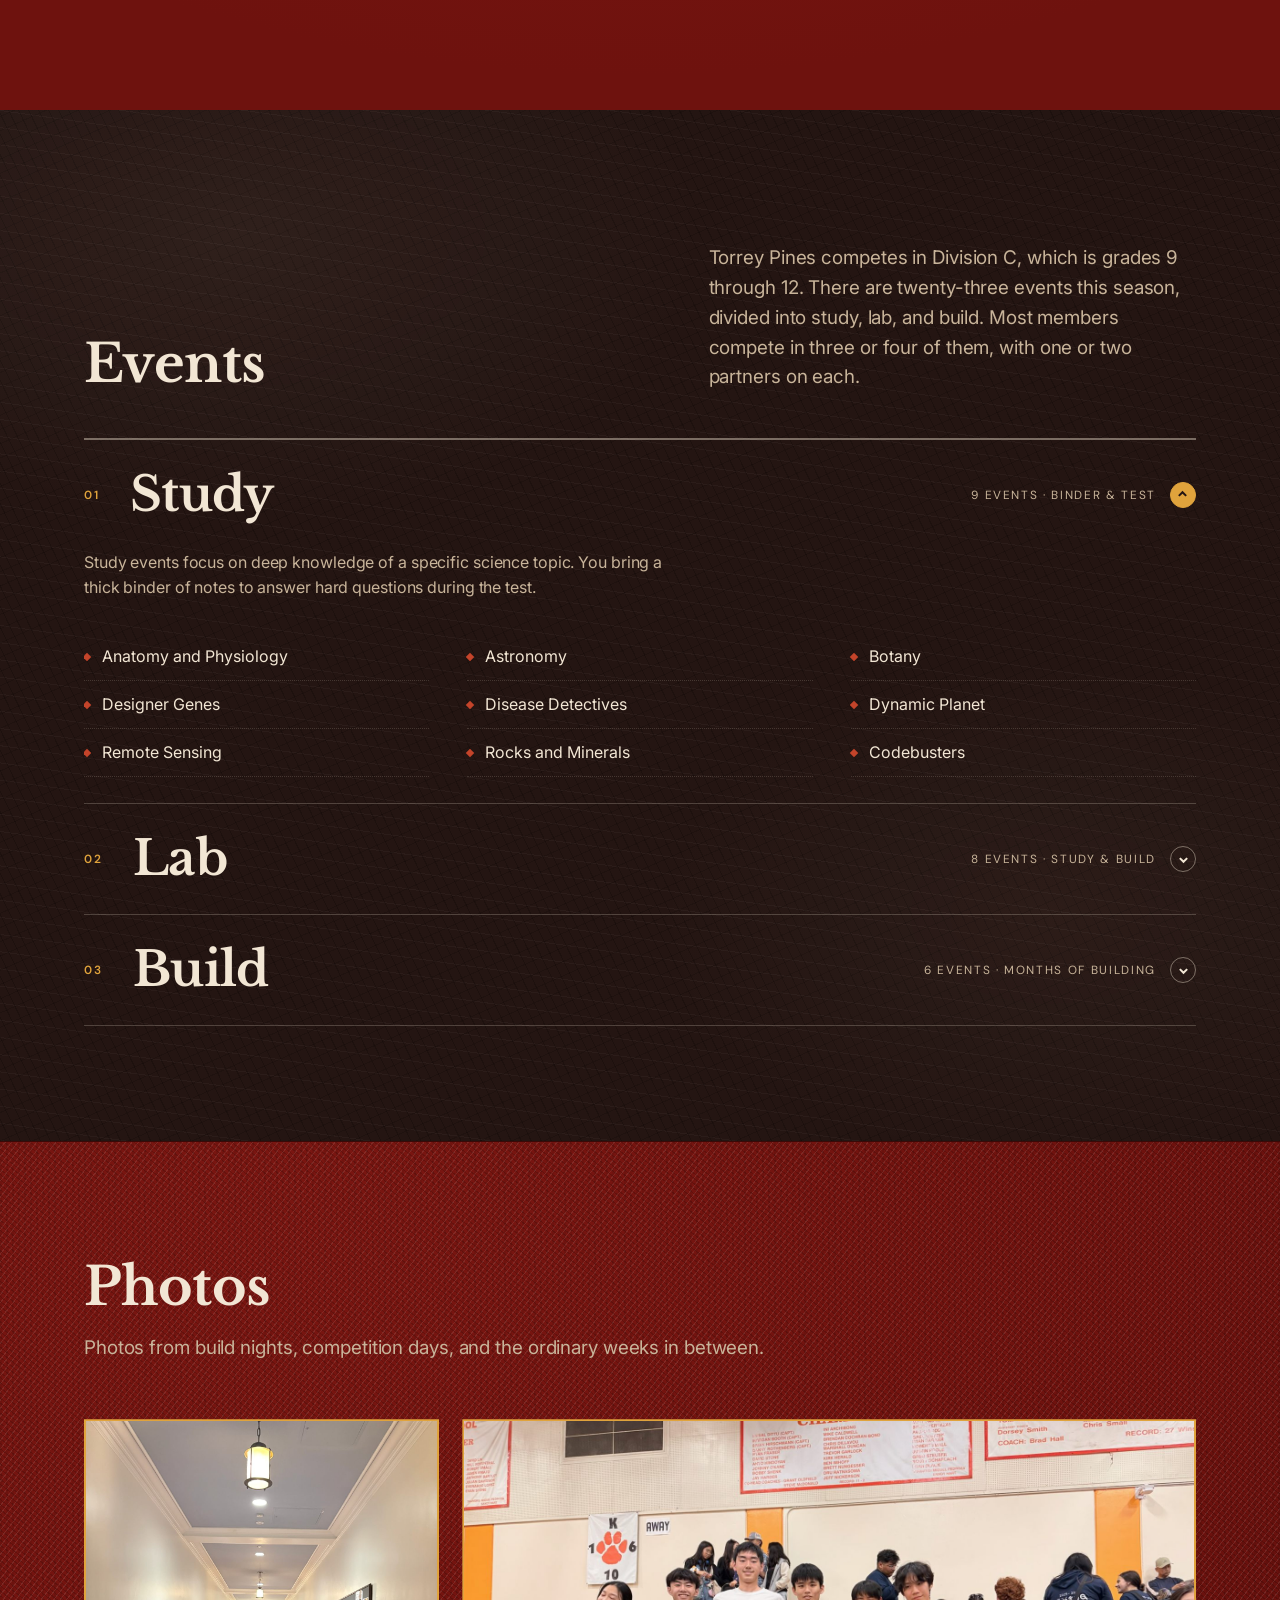
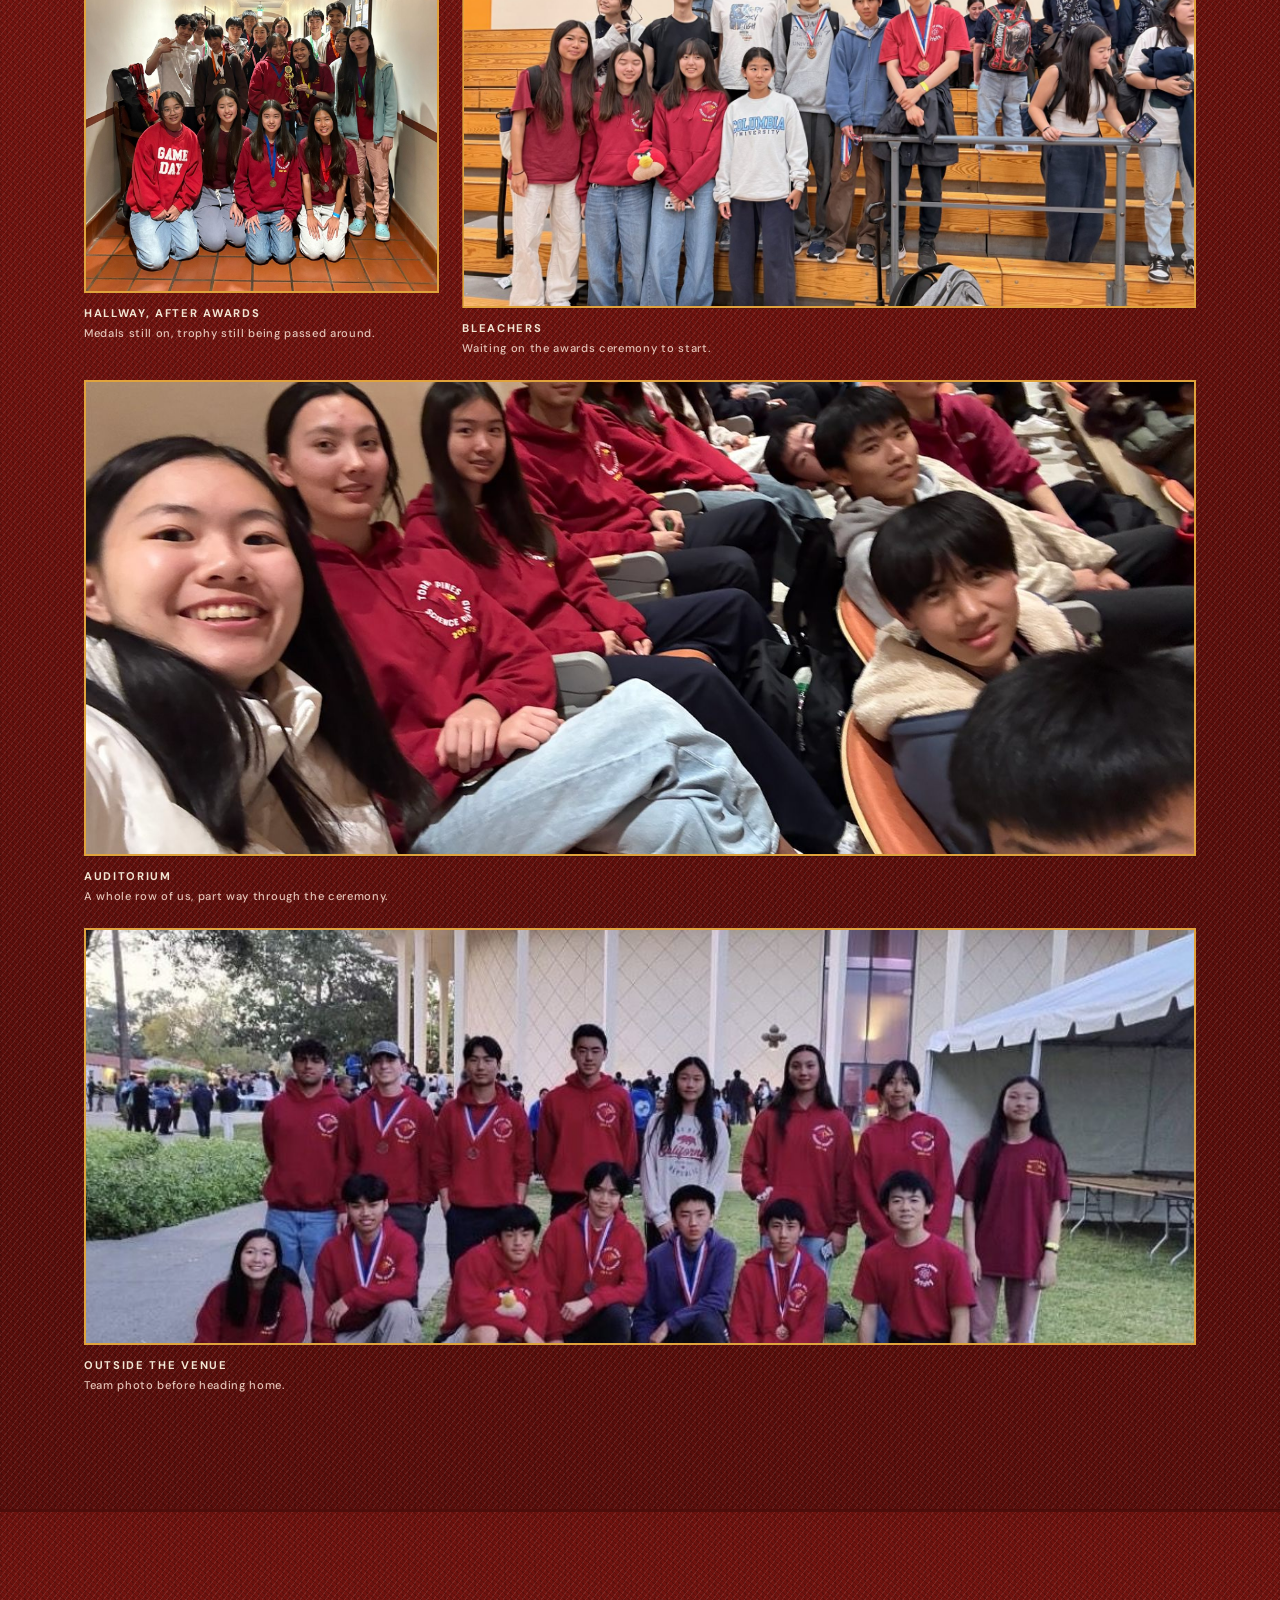
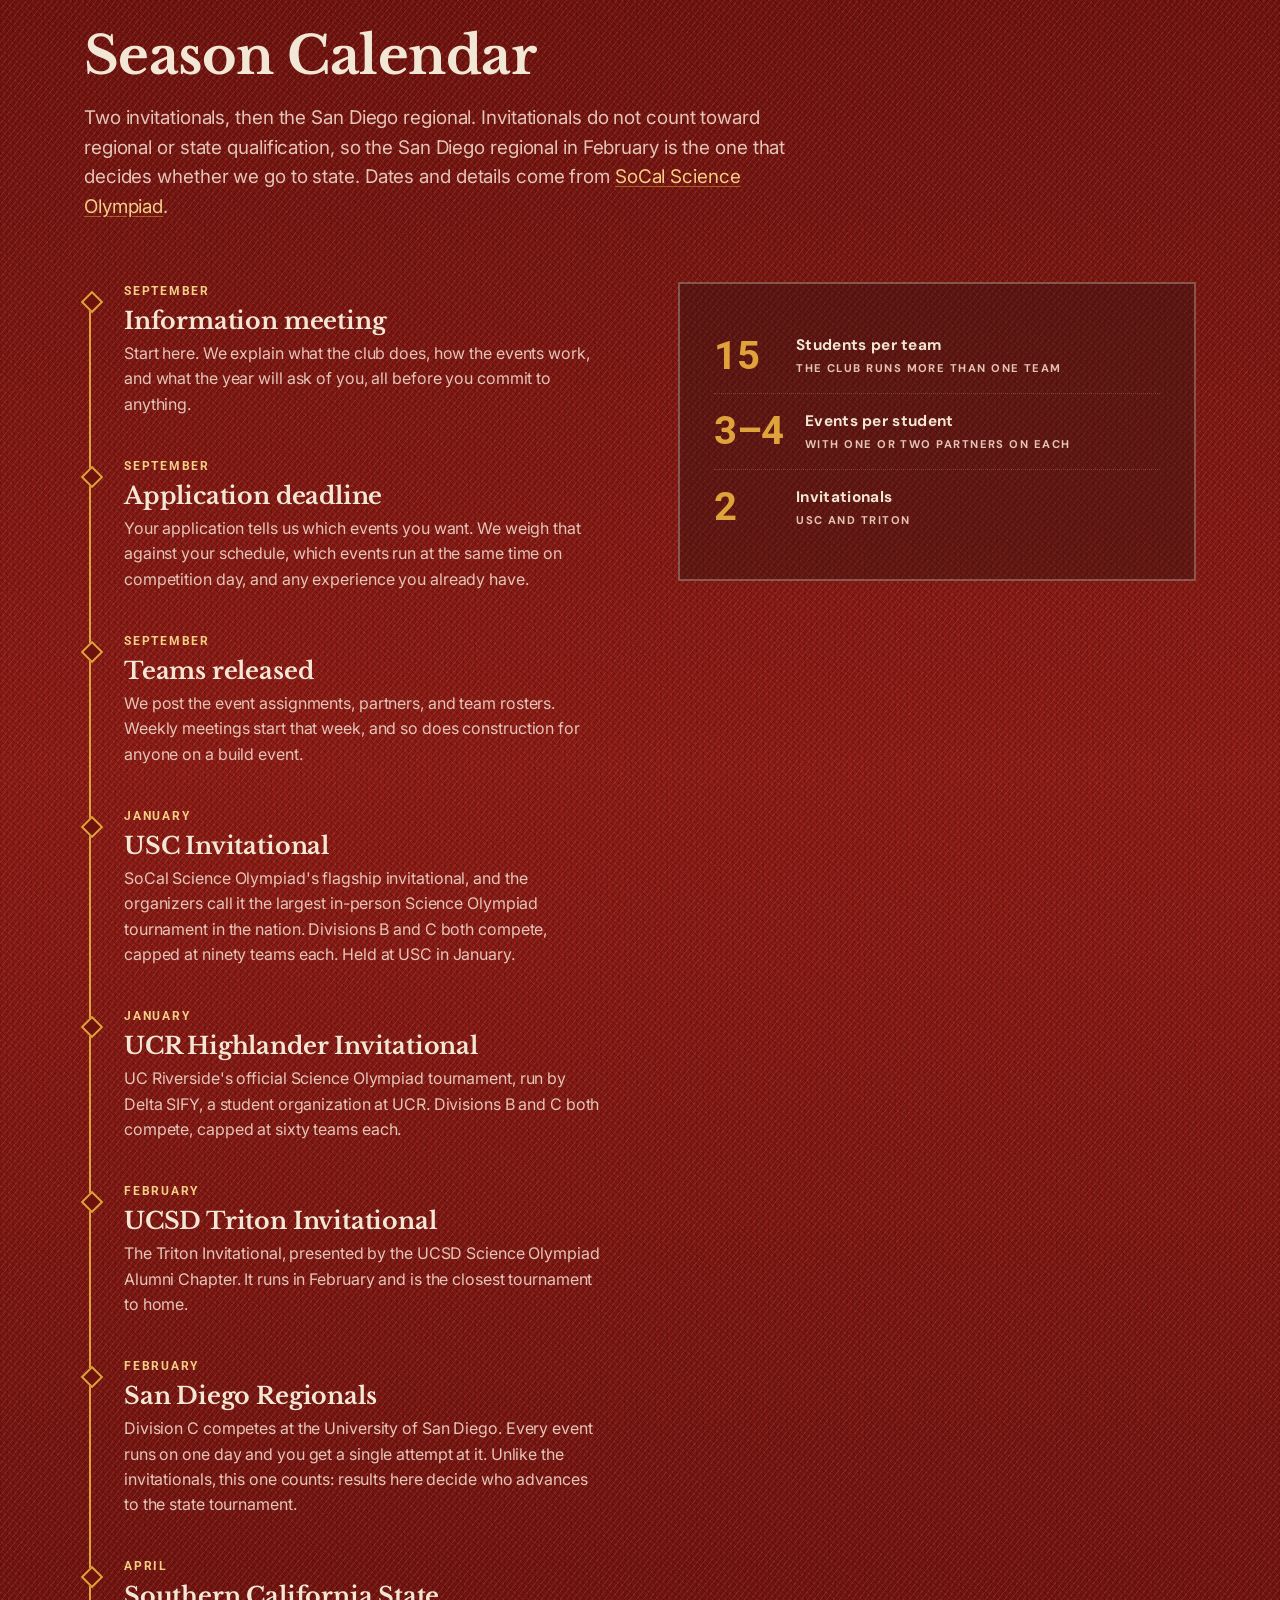
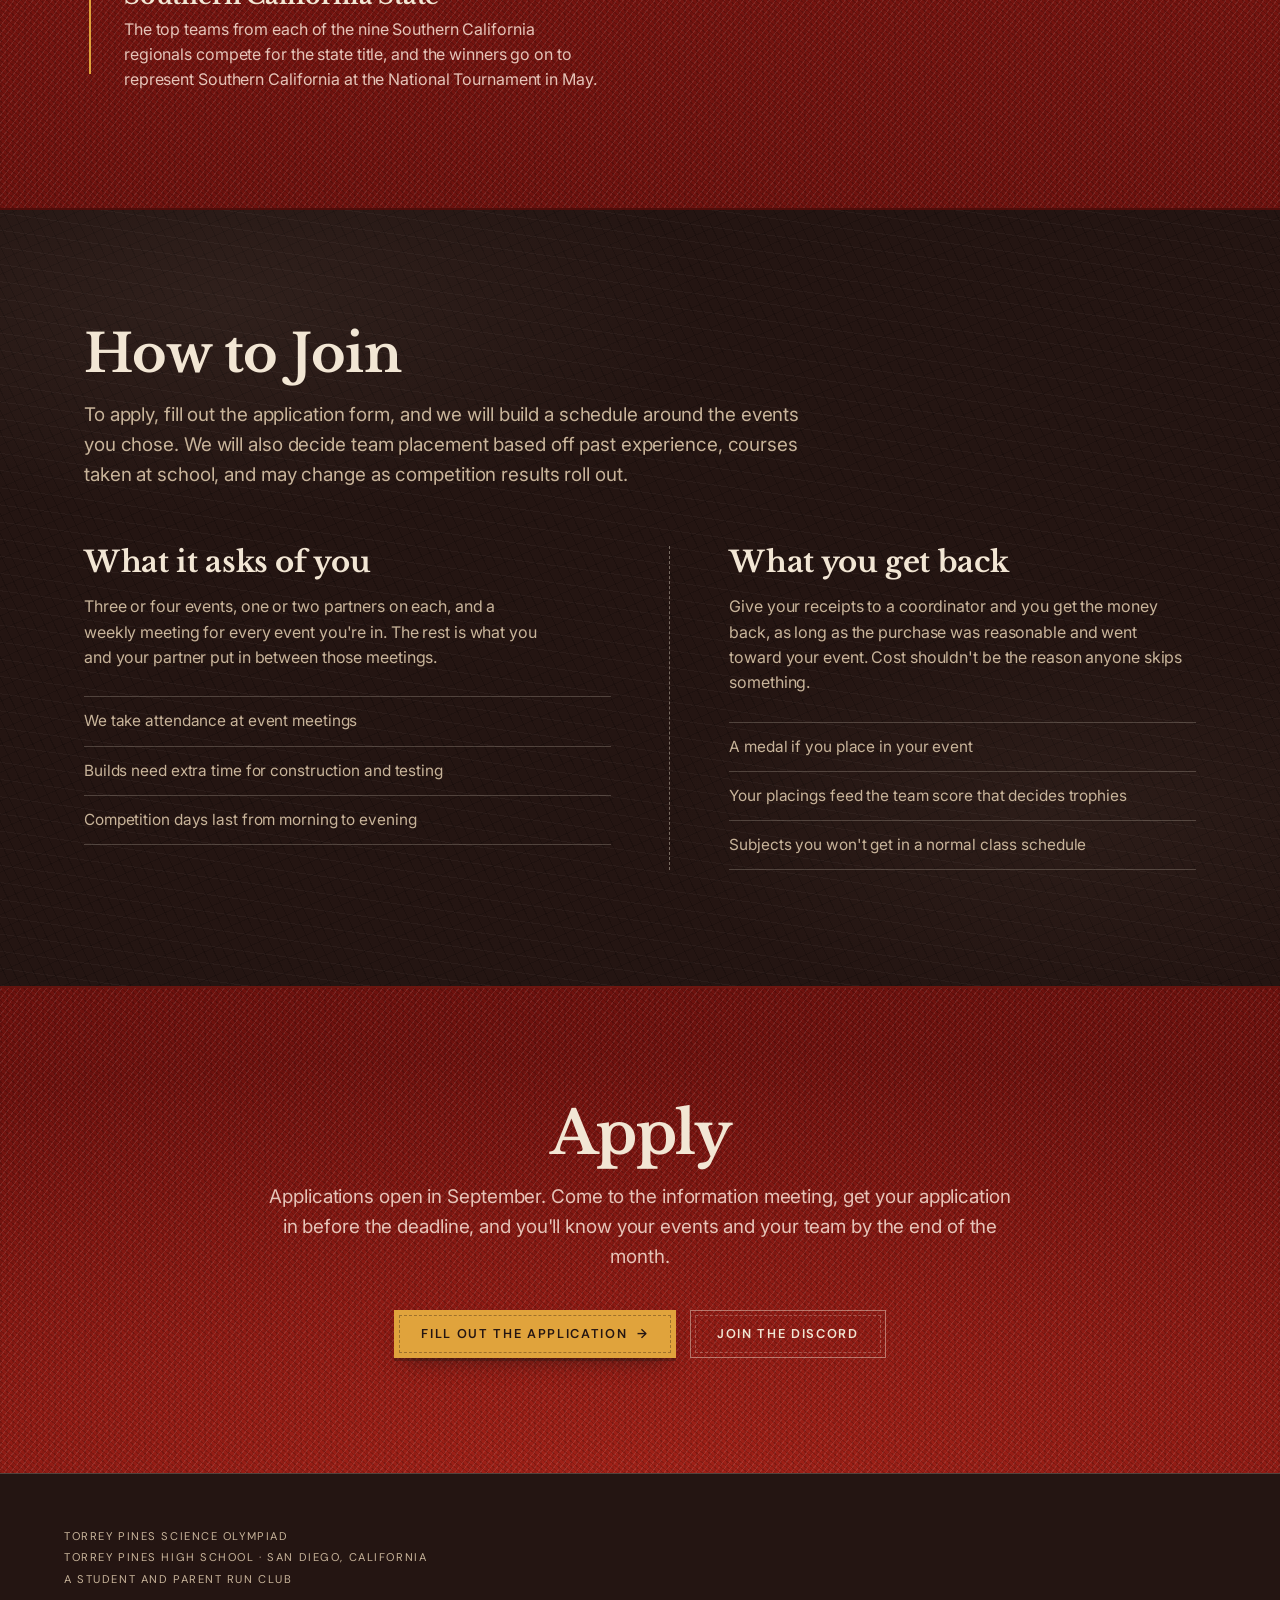
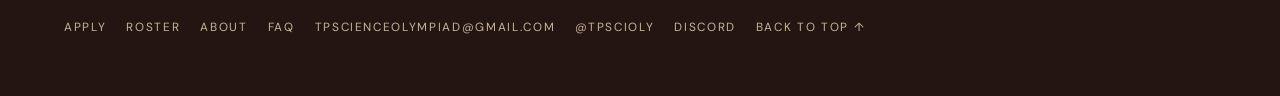
==== commit e968af94: "updates" ====
--- a/index.html
+++ b/index.html
@@ -295,8 +295,8 @@
       <!-- next date up, straight from the calendar -->
       <p class="hero-next">
         <span class="hero-next-k">Next up</span>
-        <span class="hero-next-v"><b>Sep&nbsp;9</b> Information meeting</span>
-        <span class="hero-next-v"><b>Sep&nbsp;23</b> Application deadline</span>
+        <span class="hero-next-v"><b>September</b> Information meeting</span>
+        <span class="hero-next-v"><b>September</b> Application deadline</span>
       </p>
     </div>
   </div>
@@ -317,7 +317,7 @@
   <div class="shell">
     <div class="roster-head">
       <h2 class="h2">Events</h2>
-      <p class="lede">Torrey Pines competes in Division C, which is grades 9 through 12. There are twenty-three events this season, divided into study, lab, and build. Most members compete in three or four of them, with one or two partners on each. Click any event to read what it involves, straight from <a class="lede-a" href="https://www.soinc.org/learn/c-event-short-descriptions" target="_blank" rel="noopener">the official Science Olympiad description</a>.</p>
+      <p class="lede">Torrey Pines competes in Division C, which is grades 9 through 12. There are twenty-three events this season, divided into study, lab, and build. Most members compete in three or four of them, with one or two partners on each.</p>
     </div>
 
     <div class="discipline">
@@ -424,13 +424,10 @@
      stitch inset, felt behind. Deliberately uneven spans, a uniform grid of
      equal tiles is the one thing this page has refused everywhere else.
 
-     TODO: replace each .plate div with a real image element. The figure owns
-     the frame and the aspect-ratio, so the image only needs:
-       class="shot-img", the src, width + height (its true pixel size),
-       loading="lazy", decoding="async", and a real alt.
-     Write the alt to describe what is happening in the frame, not "photo of
-     team". Keep captions to what the picture actually shows, no placements
-     or results the club has not published. -->
+     Four photographs, four frames. The captions say only what is visibly in
+     the frame: a trophy, medals around necks, a venue. No placements or
+     results, because the club has not published any. -->
+
 <section class="gallery felt" id="gallery">
   <div class="shell">
     <h2 class="h2">Photos</h2>
@@ -438,63 +435,31 @@
 
     <div class="shots">
       <figure class="shot shot--lead sew">
-        <div class="plate" role="img" aria-label="Placeholder: photograph to be added">
-          <svg class="plate-mark" viewBox="0 0 32 32" aria-hidden="true">
-            <rect x="3" y="6" width="26" height="20" rx="1.5"/>
-            <circle cx="10.5" cy="13" r="2.4"/>
-            <path d="M3 23.5 12 16.5 18 21 24 15 29 19.5"/>
-          </svg>
-          <span class="plate-note">Photo to come</span>
-        </div>
-        <figcaption><b>Placeholder</b> <!-- TODO: replace --></figcaption>
+        <img class="shot-img" src="IMG_0005.JPG"
+             alt="Sixteen team members crowded into a tiled hallway after a tournament, medals around their necks and one student holding a gold trophy"
+             width="1200" height="1600" loading="lazy" decoding="async">
+        <figcaption><b>Hallway, after awards</b> Medals still on, trophy still being passed around.</figcaption>
       </figure>
 
       <figure class="shot shot--a sew" data-d="1">
-        <div class="plate" role="img" aria-label="Placeholder: photograph to be added">
-          <svg class="plate-mark" viewBox="0 0 32 32" aria-hidden="true">
-            <rect x="3" y="6" width="26" height="20" rx="1.5"/>
-            <circle cx="10.5" cy="13" r="2.4"/>
-            <path d="M3 23.5 12 16.5 18 21 24 15 29 19.5"/>
-          </svg>
-          <span class="plate-note">Photo to come</span>
-        </div>
-        <figcaption><b>Placeholder</b> <!-- TODO: replace --></figcaption>
+        <img class="shot-img" src="IMG_1514.JPG"
+             alt="Team members in Science Olympiad hoodies standing on gym bleachers, two wearing medals on red-white-and-blue ribbons"
+             width="1600" height="1200" loading="lazy" decoding="async">
+        <figcaption><b>Bleachers</b> Waiting on the awards ceremony to start.</figcaption>
       </figure>
 
       <figure class="shot shot--b sew">
-        <div class="plate" role="img" aria-label="Placeholder: photograph to be added">
-          <svg class="plate-mark" viewBox="0 0 32 32" aria-hidden="true">
-            <rect x="3" y="6" width="26" height="20" rx="1.5"/>
-            <circle cx="10.5" cy="13" r="2.4"/>
-            <path d="M3 23.5 12 16.5 18 21 24 15 29 19.5"/>
-          </svg>
-          <span class="plate-note">Photo to come</span>
-        </div>
-        <figcaption><b>Placeholder</b> <!-- TODO: replace --></figcaption>
+        <img class="shot-img" src="IMG_0006.JPG"
+             alt="A row of team members in maroon hoodies seated in an auditorium, one leaning into the camera for a selfie"
+             width="1600" height="1200" loading="lazy" decoding="async">
+        <figcaption><b>Auditorium</b> A whole row of us, part way through the ceremony.</figcaption>
       </figure>
 
       <figure class="shot shot--c sew" data-d="1">
-        <div class="plate" role="img" aria-label="Placeholder: photograph to be added">
-          <svg class="plate-mark" viewBox="0 0 32 32" aria-hidden="true">
-            <rect x="3" y="6" width="26" height="20" rx="1.5"/>
-            <circle cx="10.5" cy="13" r="2.4"/>
-            <path d="M3 23.5 12 16.5 18 21 24 15 29 19.5"/>
-          </svg>
-          <span class="plate-note">Photo to come</span>
-        </div>
-        <figcaption><b>Placeholder</b> <!-- TODO: replace --></figcaption>
-      </figure>
-
-      <figure class="shot shot--d sew">
-        <div class="plate" role="img" aria-label="Placeholder: photograph to be added">
-          <svg class="plate-mark" viewBox="0 0 32 32" aria-hidden="true">
-            <rect x="3" y="6" width="26" height="20" rx="1.5"/>
-            <circle cx="10.5" cy="13" r="2.4"/>
-            <path d="M3 23.5 12 16.5 18 21 24 15 29 19.5"/>
-          </svg>
-          <span class="plate-note">Photo to come</span>
-        </div>
-        <figcaption><b>Placeholder</b> <!-- TODO: replace --></figcaption>
+        <img class="shot-img" src="IMG_3030.jpg"
+             alt="The team in matching red Science Olympiad sweatshirts posed on grass outside a round mid-century building, several wearing medals"
+             width="1057" height="834" loading="lazy" decoding="async">
+        <figcaption><b>Outside the venue</b> Team photo before heading home.</figcaption>
       </figure>
     </div>
   </div>
@@ -504,23 +469,23 @@
 <section class="season felt on-wool" id="season">
   <div class="shell">
     <h2 class="h2">Season Calendar</h2>
-    <p class="lede">Two invitationals, then the San Diego regional. Invitationals do not count toward regional or state qualification, so the San Diego regional on February 28 is the one that decides whether we go to state. Dates and details come from <a class="lede-a" href="https://www.socalscioly.org/" target="_blank" rel="noopener">SoCal Science Olympiad</a>. <!-- TODO: confirm 2027 dates as each tournament publishes them --></p>
+    <p class="lede">Two invitationals, then the San Diego regional. Invitationals do not count toward regional or state qualification, so the San Diego regional in February is the one that decides whether we go to state. Dates and details come from <a class="lede-a" href="https://www.socalscioly.org/" target="_blank" rel="noopener">SoCal Science Olympiad</a>. <!-- TODO: confirm 2027 dates as each tournament publishes them --></p>
 
     <div class="season-grid">
       <ol class="legs" id="legs">
         <span class="leg-fill" aria-hidden="true"></span>
         <li class="leg">
-          <div class="leg-when">Sep 9</div>
+          <div class="leg-when">September</div>
           <h3>Information meeting</h3>
           <p>Start here. We explain what the club does, how the events work, and what the year will ask of you, all before you commit to anything.</p>
         </li>
         <li class="leg">
-          <div class="leg-when">Sep 23</div>
+          <div class="leg-when">September</div>
           <h3>Application deadline</h3>
           <p>Your application tells us which events you want. We weigh that against your schedule, which events run at the same time on competition day, and any experience you already have.</p>
         </li>
         <li class="leg">
-          <div class="leg-when">Sep 27</div>
+          <div class="leg-when">September</div>
           <h3>Teams released</h3>
           <p>We post the event assignments, partners, and team rosters. Weekly meetings start that week, and so does construction for anyone on a build event.</p>
         </li>
@@ -530,12 +495,17 @@
           <p>SoCal Science Olympiad's flagship invitational, and the organizers call it the largest in-person Science Olympiad tournament in the nation. Divisions B and C both compete, capped at ninety teams each. Held at USC in January.</p>
         </li>
         <li class="leg">
-          <div class="leg-when">Date TBD</div>
+          <div class="leg-when">January</div>
+          <h3>UCR Highlander Invitational</h3>
+          <p>UC Riverside's official Science Olympiad tournament, run by Delta SIFY, a student organization at UCR. Divisions B and C both compete, capped at sixty teams each.</p>
+        </li>
+        <li class="leg">
+          <div class="leg-when">February</div>
           <h3>UCSD Triton Invitational</h3>
-          <p>The Triton Invitational, presented by the UCSD Science Olympiad Alumni Chapter. It is the closest tournament to home, and registration for next season has not opened yet, so there is no date to give you.</p>
-        </li>
-        <li class="leg">
-          <div class="leg-when">Feb 28</div>
+          <p>The Triton Invitational, presented by the UCSD Science Olympiad Alumni Chapter. It runs in February and is the closest tournament to home.</p>
+        </li>
+        <li class="leg">
+          <div class="leg-when">February</div>
           <h3>San Diego Regionals</h3>
           <p>Division C competes at the University of San Diego. Every event runs on one day and you get a single attempt at it. Unlike the invitationals, this one counts: results here decide who advances to the state tournament.</p>
         </li>
@@ -574,7 +544,7 @@
 <section class="join hide" id="how">
   <div class="shell">
     <h2 class="h2">How to Join</h2>
-    <p class="lede">There's no entry exam. Come to the information meeting on September 9, get your application in by the 23rd, and you'll have your events and your team by the 27th. We build each schedule around the events people asked for.</p>
+    <p class="lede">To apply, fill out the application form, and we will build a schedule around the events you chose. We will also decide team placement based off past experience, courses taken at school, and may change as competition results roll out.</p>
 
     <div class="deal">
       <div class="deal-col">
@@ -607,9 +577,9 @@
 <section class="close felt on-wool" id="join">
   <div class="shell">
     <h2 class="h2">Apply</h2>
-    <p class="lede">Applications open on September 9. Come to the information meeting, get your application in by the 23rd, and you'll know your events and your team by the 27th.</p>
+    <p class="lede">Applications open in September. Come to the information meeting, get your application in before the deadline, and you'll know your events and your team by the end of the month.</p>
     <div class="hero-actions">
-      <a class="label-btn" href="apply/">How to apply <span class="arw" aria-hidden="true">→</span></a>
+      <a class="label-btn" href="https://docs.google.com/forms/d/e/1FAIpQLSd6-GsuZBDQ_ULiCS-Ka-fRT2pjEMRDPkFXTnhB1F9jHx9u9g/viewform" target="_blank" rel="noopener">Fill out the application <span class="arw" aria-hidden="true">→</span></a>
       <a class="label-btn ghost" href="https://discord.gg/2yeXWeXbFB" target="_blank" rel="noopener">Join the Discord</a>
     </div>
   </div>
--- a/styles.css
+++ b/styles.css
@@ -819,29 +819,36 @@
    each other; stacked in one column the same values read as an alternating
    left/right rhythm down the page, which is why they are not overridden. */
 .shot--lead,.shot--b{--wipe:0 100% 0 0}   /* from the left edge  */
-.shot--a,.shot--c{--wipe:0 0 0 100%}      /* from the right edge */
-.shot--d{--wipe:0 50% 0 50%}              /* from the centre out */
+.shot--a{--wipe:0 0 0 100%}               /* from the right edge */
+.shot--c{--wipe:0 50% 0 50%}              /* the closing band, from the centre out */
 
 /* One column on phones: every shot gets the same landscape crop so the
    column reads as a stack rather than a ragged staircase. Ratios are kept
    wide throughout, the section is a band inside a long page, not a
    destination gallery, so it should not out-weigh the events list above it. */
 .shot{--ar:3/2}
-.shot--d{--ar:2/1}
 
 @media(min-width:620px){
   .shots{grid-template-columns:repeat(2,1fr)}
-  .shot--lead,.shot--c,.shot--d{grid-column:span 2}
-  .shot--a,.shot--b{--ar:4/5}
+  /* Four frames in two columns: the first two pair off, then b and c each
+     take the full width. Leaving b in one column stranded it beside an empty
+     wool block, since three single-column items never fill two rows. */
+  .shot--lead,.shot--a{--ar:4/5}
+  .shot--b{grid-column:span 2;--ar:2/1}
+  .shot--c{grid-column:span 2;--ar:24/9}
 }
 @media(min-width:940px){
   .shots{grid-template-columns:repeat(6,1fr)}
-  /* row 1: heavy left · row 2: heavy right · row 3: a wide closing band */
-  .shot--lead{grid-column:span 4;--ar:16/9}
-  .shot--a   {grid-column:span 2;--ar:4/5}
-  .shot--b   {grid-column:span 2;--ar:4/5}
-  .shot--c   {grid-column:span 4;--ar:16/9}
-  .shot--d   {grid-column:span 6;--ar:24/9}
+  /* Three rows, no row spans. Row 1 splits 2/4 — a narrow upright frame
+     against a wide one — then two full-width bands at different depths.
+     Row-spanning the lead was tried twice and abandoned: any frame tall
+     enough to cover two stacked rows has to be far deeper than its own
+     aspect-ratio allows, so it always left a tall empty wool block beneath
+     itself. Matching heights within a single row is what actually closes. */
+  .shot--lead{grid-column:span 2;--ar:3/4}
+  .shot--a   {grid-column:span 4;--ar:3/2}
+  .shot--b   {grid-column:span 6;--ar:21/9}
+  .shot--c   {grid-column:span 6;--ar:24/9}
 }
 
 /* ═══ SEASON, the schedule sewn down the sleeve ═══ */
@@ -1141,6 +1148,29 @@
   margin-inline:0;max-width:none;background:rgba(242,230,212,.04);
 }
 .apply-steps .docket-empty{color:var(--bone-dim)}
+
+/* ── APPLICATION CALL ──
+   The form is linked, not embedded. Embedding it showed every visitor a
+   Google sign-in wall, because the form is owned by a school Workspace
+   account whose domain policy blocks outside access, so the iframe was a
+   white box with a login page in it. A button states plainly where it
+   goes and works regardless of the form's sharing settings. */
+.applybox{
+  margin-top:clamp(20px,3vw,30px);
+  border:1px solid var(--stitch-strong);
+  background:rgba(242,230,212,.04);
+  /* generous and even: the panel holds one line and one control, so the
+     air around them is what makes it read as deliberate rather than
+     cramped. Slightly more below the button than above the caption, so
+     the button is not crowded against the lower border. */
+  padding:clamp(26px,3.6vw,40px) clamp(24px,3.4vw,38px) clamp(30px,4vw,44px);
+  display:grid;justify-items:start;
+  gap:clamp(20px,2.8vw,28px);
+}
+.applybox-note{
+  margin:0;color:var(--bone);font-size:var(--fs-prose);
+  line-height:1.5;
+}
 /* Ready for Sep 27: teams sit side by side once there is more than one,
    and fall to a single column on a phone. Nothing here renders until the
    .docket-empty inside #teams is replaced with real rosters. */
